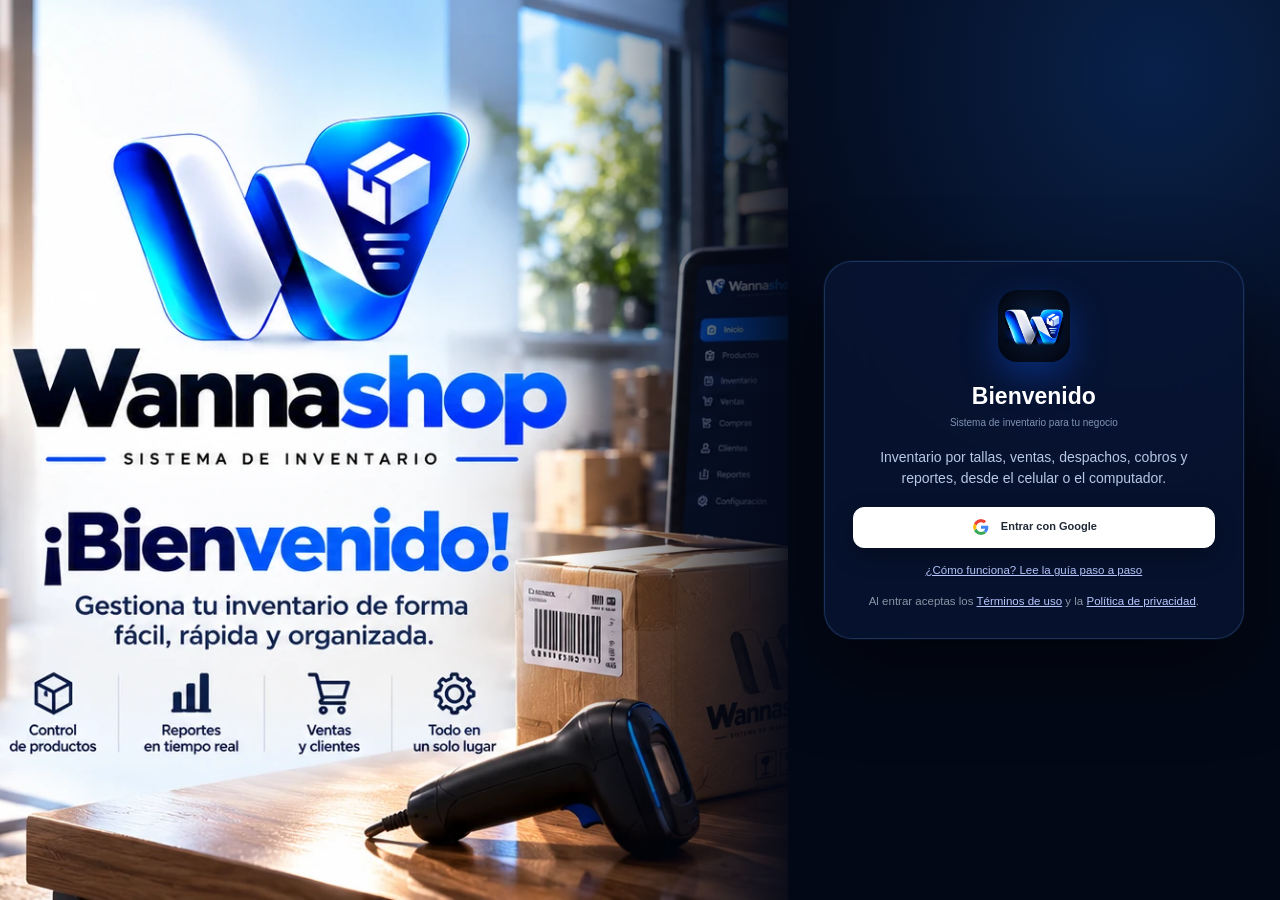
==== index.html @ f707c120 "Publicar WannaShop web 0.4.0" ====
<!doctype html>
<html lang="es">
<head>
  <meta charset="UTF-8">
  <meta name="viewport" content="width=device-width,initial-scale=1,viewport-fit=cover">
  <meta name="ws-build" content="0.4.0-muq7v17k">
  <meta name="theme-color" content="#030817">
  <meta http-equiv="Content-Security-Policy" content="default-src 'self'; script-src 'self' 'wasm-unsafe-eval' https://apis.google.com https://www.gstatic.com; style-src 'self' 'unsafe-inline'; img-src 'self' data: blob: https://*.googleusercontent.com; connect-src 'self' https://*.googleapis.com https://*.firebaseio.com wss://*.firebaseio.com https://*.firebaseapp.com https://api.openai.com https://api.anthropic.com; frame-src 'self' https://*.firebaseapp.com https://accounts.google.com https://apis.google.com; worker-src 'self'; object-src 'none'; base-uri 'none'">
  <link rel="manifest" href="manifest.webmanifest">
  <link rel="icon" href="assets/icon-192.png">
  <link rel="apple-touch-icon" href="assets/apple-touch-icon.png">
  <meta name="mobile-web-app-capable" content="yes">
  <meta name="apple-mobile-web-app-capable" content="yes">
  <meta name="apple-mobile-web-app-status-bar-style" content="black-translucent">
  <meta name="apple-mobile-web-app-title" content="WannaShop">
  <meta name="referrer" content="strict-origin-when-cross-origin">
  <meta name="description" content="WannaShop, sistema de inventario: gestiona tu inventario de forma fácil, rápida y organizada.">
  <meta property="og:title" content="WannaShop · Sistema de inventario">
  <meta property="og:description" content="Inventario por tallas, ventas, despachos, cobros y reportes, desde el celular o el computador.">
  <meta property="og:image" content="https://wanna033.github.io/wannashop/assets/og-banner.jpg">
  <meta property="og:url" content="https://wanna033.github.io/wannashop/">
  <meta property="og:type" content="website">
  <title>WannaShop · Inventario de bodega</title>
  <link rel="stylesheet" href="premium.css?v=0.4.0-muq7v17k">
  <link rel="stylesheet" href="web.css?v=0.4.0-muq7v17k">
  <link rel="stylesheet" href="mobile.css?v=0.4.0-muq7v17k">
  <link rel="stylesheet" href="brand.css?v=0.4.0-muq7v17k">
  <link rel="stylesheet" href="motion.css?v=0.4.0-muq7v17k">
</head>
<body>
  <div id="ambient" aria-hidden="true"><i></i><i></i><i></i></div>
  <div id="bootScreen" class="boot-screen" role="status" aria-live="polite">
    <div class="boot-card">
      <div class="boot-logo"><img src="assets/wannashop-logo.png" alt="WannaShop"></div>
      <div class="boot-wordmark">WannaShop</div>
      <div class="boot-subtitle">Inventario de bodega</div>
      <div class="boot-progress" aria-hidden="true"><span></span></div>
      <div class="boot-status">Preparando tu operación…</div>
    </div>
  </div>
  <section id="authRoot" class="auth-root" aria-live="polite"></section>

  <div id="shell" class="shell hidden">
    <aside class="sidebar">
      <div class="brand-block">
        <span class="brand-logo"><img src="assets/wannashop-logo.png" alt=""></span>
        <span><strong id="brandName">WannaShop</strong><small>Inventario de bodega</small></span>
        <span class="edition-pill">PRO</span>
      </div>

      <nav id="mainNav" aria-label="Navegación principal">
        <p class="nav-label">Inicio</p>
        <button data-view="dashboard"><span class="nav-icon">⌂</span><span>Centro de control</span></button>
        <button data-view="assistant"><span class="nav-icon spark">✦</span><span>Asistente</span><span class="nav-badge">IA</span></button>

        <p class="nav-label">Operación</p>
        <button data-view="inventory"><span class="nav-icon">▦</span><span>Inventario</span></button>
        <button data-view="sale"><span class="nav-icon">◇</span><span>Venta rápida</span></button>
        <button data-view="businesses"><span class="nav-icon">▤</span><span>Negocios asociados</span></button>

        <p class="nav-label">Finanzas</p>
        <button data-view="accounts"><span class="nav-icon">◎</span><span>Cobros y saldos</span><span class="nav-count hidden" id="debtCount"></span></button>
        <button data-view="cash"><span class="nav-icon">◫</span><span>Caja del día</span></button>
        <button data-view="invoices"><span class="nav-icon">▧</span><span>Facturas</span></button>
        <button data-view="consolidated"><span class="nav-icon">Σ</span><span>Consolidado</span></button>

        <div data-admin-block>
          <p class="nav-label">Administración privada</p>
          <button data-view="settings"><span class="nav-icon">⚙</span><span>Configuración</span></button>
          <button data-view="purchases"><span class="nav-icon">⇣</span><span>Compras</span></button>
          <button data-view="expenses"><span class="nav-icon">⇡</span><span>Gastos</span></button>
          <button data-view="suppliers"><span class="nav-icon">♧</span><span>Proveedores</span></button>
          <button data-view="customers"><span class="nav-icon">♙</span><span>Clientes</span></button>
          <button data-view="reports"><span class="nav-icon">↗</span><span>Rentabilidad</span></button>
          <button data-view="history"><span class="nav-icon">≡</span><span>Historial</span></button>
        </div>
      </nav>

      <div class="sidebar-foot">
        <button class="protection-card" data-action="openProtection">
          <span class="status-orb" id="protectionOrb"></span>
          <span><b id="protectionTitle">Protección activa</b><small id="protectionText">Copia local verificada</small></span>
          <span>›</span>
        </button>
        <button class="user-card" data-action="userMenu">
          <span class="user-avatar" id="userAvatar">W</span>
          <span><b id="userName">Usuario</b><small id="userRole">Operador</small></span>
          <span>•••</span>
        </button>
      </div>
    </aside>

    <main class="workspace">
      <header class="topbar">
        <div class="page-heading"><p id="pageEyebrow">WANNASHOP · OPERACIÓN</p><h1 id="pageTitle">Centro de control</h1></div>
        <div class="top-actions">
          <button class="command-button" data-action="openPalette" aria-label="Buscar y ejecutar acciones"><span>⌕</span><span>Buscar o ejecutar</span><kbd>Ctrl K</kbd></button>
          <span id="schedulePill" class="schedule-pill"></span>
          <button class="round-button" data-action="quickCreate" aria-label="Crear nuevo">＋</button>
        </div>
      </header>
      <div id="contextBar" class="context-bar hidden"></div>
      <section id="app" class="content" tabindex="-1"></section>
    </main>
  </div>

  <div id="modal" class="modal hidden" role="dialog" aria-modal="true" aria-labelledby="modalTitle"><div class="modal-panel"><button class="modal-close" data-action="closeModal" aria-label="Cerrar">×</button><div id="modalBody"></div></div></div>
  <aside id="drawer" class="drawer hidden" aria-label="Detalle"><button class="drawer-close" data-action="closeDrawer" aria-label="Cerrar">×</button><div id="drawerBody"></div></aside>
  <div id="palette" class="palette hidden" role="dialog" aria-modal="true" aria-label="Buscador"><div class="palette-box"><div class="palette-search"><span>⌕</span><input id="paletteInput" placeholder="Busca un producto, negocio, factura o acción…" autocomplete="off"><kbd>Esc</kbd></div><div id="paletteResults" class="palette-results"></div></div></div>
  <div id="toastStack" class="toast-stack" aria-live="polite"></div>

  <script src="rules.js?v=0.4.0-muq7v17k"></script>
  <script src="ui-core.js?v=0.4.0-muq7v17k"></script>
  <script src="ui-views.js?v=0.4.0-muq7v17k"></script>
  <script src="ui-actions.js?v=0.4.0-muq7v17k"></script>
  <script src="ui-assistant.js?v=0.4.0-muq7v17k"></script>
  <script src="ui-finance.js?v=0.4.0-muq7v17k"></script>
  <script src="ui-web.js?v=0.4.0-muq7v17k"></script>
  <script src="ui-mobile.js?v=0.4.0-muq7v17k"></script>
  <script src="ui-pro.js?v=0.4.0-muq7v17k"></script>
  <script src="ui-tour.js?v=0.4.0-muq7v17k"></script>
  <script src="ui-motion.js?v=0.4.0-muq7v17k"></script>
  <script type="module" src="js/api.js?v=0.4.0-muq7v17k"></script>
</body>
</html>
---- premium.css ----
:root{
  color-scheme:dark;--bg-0:#05070a;--bg-1:#0a0d12;--surface:rgba(18,23,31,.72);--surface-strong:rgba(25,31,41,.94);--surface-soft:rgba(255,255,255,.045);--line:rgba(255,255,255,.085);--line-strong:rgba(157,207,255,.24);
  --text:#f5f8fc;--text-2:#c2cad6;--muted:#7f8a99;--accent:#72b7ff;--accent-2:#9c8cff;--success:#48d6a0;--warning:#f0bd65;--danger:#ff737e;--info:#68c8e8;
  --shadow-1:0 12px 34px rgba(0,0,0,.24);--shadow-2:0 25px 80px rgba(0,0,0,.48);--radius-sm:10px;--radius:15px;--radius-lg:22px;--radius-xl:28px;--ease:cubic-bezier(.2,.8,.2,1);font-family:Inter,"Segoe UI Variable","Segoe UI",sans-serif
}
*{box-sizing:border-box}html,body{margin:0;width:100%;height:100%;overflow:hidden;background:var(--bg-0);color:var(--text)}body{font-size:14px;line-height:1.45}button,input,select,textarea{font:inherit}button{color:inherit}button:focus-visible,input:focus-visible,select:focus-visible,textarea:focus-visible,[tabindex]:focus-visible{outline:2px solid var(--accent);outline-offset:2px}.hidden{display:none!important}
#ambient{position:fixed;inset:0;overflow:hidden;pointer-events:none;background:radial-gradient(circle at 50% -30%,rgba(68,111,169,.14),transparent 55%),linear-gradient(150deg,#06080b,#0a0d12 55%,#06080b)}#ambient i{position:absolute;border-radius:999px;filter:blur(75px);opacity:.14;animation:drift 14s var(--ease) infinite alternate}#ambient i:nth-child(1){width:420px;height:420px;background:#2b7fff;top:-260px;right:6%}#ambient i:nth-child(2){width:320px;height:320px;background:#8e62ff;bottom:-240px;left:28%;animation-delay:-5s}#ambient i:nth-child(3){width:260px;height:260px;background:#3be4a5;top:30%;left:-210px;animation-delay:-9s}@keyframes drift{to{transform:translate3d(30px,18px,0) scale(1.08)}}
.shell{position:relative;z-index:1;display:grid;grid-template-columns:248px 1fr;width:100%;height:100%}.sidebar{min-height:0;padding:20px 14px 14px;border-right:1px solid var(--line);background:rgba(7,9,13,.82);backdrop-filter:blur(34px) saturate(140%);display:flex;flex-direction:column}.brand-block{height:58px;display:flex;align-items:center;gap:11px;padding:0 10px;margin-bottom:14px}.brand-logo{width:44px;height:44px;border-radius:50%;padding:2px;background:linear-gradient(145deg,rgba(114,183,255,.7),rgba(156,140,255,.28));box-shadow:0 8px 24px rgba(52,118,190,.2)}.brand-logo img{width:100%;height:100%;border-radius:50%;object-fit:cover}.brand-block>span:nth-child(2){min-width:0}.brand-block strong,.brand-block small{display:block}.brand-block strong{font-size:16px;white-space:nowrap;overflow:hidden;text-overflow:ellipsis;max-width:125px}.brand-block small{font-size:10px;text-transform:uppercase;letter-spacing:1.3px;color:var(--muted);margin-top:2px}.edition-pill{margin-left:auto;font-size:9px;font-weight:800;letter-spacing:1px;color:#b9ddff;border:1px solid rgba(114,183,255,.24);background:rgba(114,183,255,.1);padding:4px 6px;border-radius:6px}
#mainNav{overflow-y:auto;overflow-x:hidden;padding:0 4px 14px;scrollbar-width:thin;scrollbar-color:rgba(255,255,255,.13) transparent}.nav-label{font-size:9px;font-weight:750;color:#596373;letter-spacing:1.45px;text-transform:uppercase;margin:20px 10px 7px}#mainNav button{position:relative;width:100%;height:42px;border:0;border-radius:11px;background:transparent;color:#929caa;display:grid;grid-template-columns:30px minmax(0,1fr) auto;align-items:center;gap:3px;padding:0 10px;text-align:left;cursor:pointer;transition:.16s var(--ease)}#mainNav button:hover{background:rgba(255,255,255,.055);color:#dce4ef}#mainNav button.active{background:linear-gradient(100deg,rgba(114,183,255,.16),rgba(156,140,255,.075));color:#f7fbff;box-shadow:inset 0 0 0 1px rgba(126,190,255,.11)}#mainNav button.active:before{content:"";position:absolute;left:-4px;width:3px;height:20px;border-radius:0 4px 4px 0;background:var(--accent);box-shadow:0 0 15px rgba(114,183,255,.8)}.nav-icon{font-size:18px;color:#778393;text-align:center}.active .nav-icon{color:#a7d3ff}.nav-icon.spark{color:#d0bdff}.nav-badge,.nav-count{font-size:9px;font-weight:750;padding:3px 6px;border-radius:99px}.nav-badge{background:rgba(156,140,255,.15);color:#c8bcff}.nav-count{background:rgba(255,115,126,.16);color:#ff9da5}
.sidebar-foot{margin-top:auto;display:grid;gap:8px}.protection-card,.user-card{width:100%;border:1px solid var(--line);background:rgba(255,255,255,.035);border-radius:13px;display:grid;grid-template-columns:31px 1fr auto;align-items:center;gap:9px;text-align:left;padding:9px;cursor:pointer;transition:.18s var(--ease)}.protection-card:hover,.user-card:hover{background:rgba(255,255,255,.065);border-color:var(--line-strong)}.protection-card b,.protection-card small,.user-card b,.user-card small{display:block}.protection-card b,.user-card b{font-size:11px}.protection-card small,.user-card small{font-size:9px;color:var(--muted);margin-top:2px}.status-orb{width:9px;height:9px;border-radius:50%;background:var(--success);box-shadow:0 0 0 5px rgba(72,214,160,.09),0 0 15px rgba(72,214,160,.38);margin:auto}.status-orb.warn{background:var(--warning);box-shadow:0 0 0 5px rgba(240,189,101,.09)}.user-avatar{width:31px;height:31px;border-radius:10px;display:grid;place-items:center;background:linear-gradient(145deg,#173859,#302c52);font-size:11px;font-weight:800;color:#d9ecff}
.workspace{min-width:0;overflow:auto;padding:0 32px 40px;scrollbar-width:thin;scrollbar-color:rgba(255,255,255,.13) transparent}.topbar{height:92px;position:sticky;top:0;z-index:15;display:flex;justify-content:space-between;align-items:center;background:linear-gradient(to bottom,rgba(7,9,13,.96) 62%,rgba(7,9,13,0));backdrop-filter:blur(12px)}.page-heading p{margin:0 0 3px;font-size:9px;color:#647083;font-weight:750;letter-spacing:1.5px}.page-heading h1{font-size:24px;letter-spacing:-.55px;margin:0;font-weight:690}.top-actions{display:flex;align-items:center;gap:10px}.command-button,.round-button,.schedule-pill{height:40px;border:1px solid var(--line);background:rgba(255,255,255,.045);border-radius:11px}.command-button{display:flex;align-items:center;gap:9px;color:#8792a1;padding:0 10px;min-width:210px;cursor:pointer}.command-button:hover{border-color:var(--line-strong);color:#dce5ef;background:rgba(255,255,255,.065)}kbd{font-family:inherit;font-size:9px;color:#697687;border:1px solid rgba(255,255,255,.1);background:rgba(0,0,0,.18);padding:3px 6px;border-radius:5px;margin-left:auto}.schedule-pill{display:flex;align-items:center;gap:7px;padding:0 12px;font-size:11px;color:var(--text-2)}.schedule-pill:before{content:"";width:7px;height:7px;border-radius:50%;background:var(--success);box-shadow:0 0 10px rgba(72,214,160,.7)}.schedule-pill.closed:before{background:var(--danger);box-shadow:0 0 10px rgba(255,115,126,.55)}.round-button{width:40px;padding:0;font-size:20px;color:#e6f2ff;cursor:pointer;background:linear-gradient(145deg,rgba(114,183,255,.23),rgba(156,140,255,.13));border-color:rgba(114,183,255,.2)}.context-bar{position:sticky;top:80px;z-index:14;padding:9px 13px;border:1px solid rgba(240,189,101,.18);background:rgba(68,49,19,.72);backdrop-filter:blur(18px);color:#f3d08f;border-radius:11px;margin-bottom:15px;font-size:11px}.content{max-width:1540px;margin:0 auto;animation:viewIn .25s var(--ease)}@keyframes viewIn{from{opacity:0;transform:translateY(7px)}to{opacity:1;transform:none}}
.hero{position:relative;overflow:hidden;border:1px solid rgba(125,180,235,.13);background:linear-gradient(115deg,rgba(24,38,57,.82),rgba(20,22,32,.7) 50%,rgba(34,27,50,.68));border-radius:var(--radius-xl);padding:26px 28px;margin-bottom:18px;box-shadow:var(--shadow-1)}.hero:after{content:"";position:absolute;width:270px;height:270px;right:-95px;top:-120px;border-radius:50%;background:radial-gradient(circle,rgba(114,183,255,.18),transparent 70%)}.hero-grid{display:grid;grid-template-columns:1fr auto;gap:25px;align-items:center}.hero h2{font-size:27px;line-height:1.15;letter-spacing:-.7px;margin:5px 0 9px;max-width:680px}.hero p{color:var(--text-2);margin:0;max-width:680px}.eyebrow{font-size:9px;letter-spacing:1.5px;text-transform:uppercase;font-weight:800;color:#92caff}.hero-actions,.toolbar,.actions{display:flex;align-items:center;gap:9px;flex-wrap:wrap}.hero-actions{margin-top:19px}.hero-logo{width:105px;height:105px;border-radius:50%;object-fit:cover;box-shadow:0 20px 55px rgba(0,0,0,.4),0 0 0 7px rgba(255,255,255,.035)}
.metric-grid{display:grid;grid-template-columns:repeat(5,minmax(125px,1fr));gap:12px;margin-bottom:18px}.metric-card,.glass-card,.panel{border:1px solid var(--line);background:var(--surface);backdrop-filter:blur(22px) saturate(130%);box-shadow:var(--shadow-1)}.metric-card{min-height:112px;border-radius:var(--radius);padding:16px;position:relative;overflow:hidden;transition:.18s var(--ease)}.metric-card:hover{transform:translateY(-2px);border-color:var(--line-strong)}.metric-card:after{content:"";position:absolute;width:70px;height:70px;right:-38px;top:-38px;border-radius:50%;background:var(--metric-color,var(--accent));opacity:.1}.metric-card small{color:var(--muted);font-size:10px;display:block}.metric-card strong{display:block;font-size:22px;letter-spacing:-.45px;margin:10px 0 2px}.metric-card span{font-size:9px;color:var(--text-2)}.metric-card.good{--metric-color:var(--success)}.metric-card.warn{--metric-color:var(--warning)}.metric-card.bad{--metric-color:var(--danger)}
.dashboard-grid{display:grid;grid-template-columns:minmax(0,1.35fr) minmax(300px,.65fr);gap:15px}.panel,.glass-card{border-radius:var(--radius-lg);overflow:hidden;margin-bottom:15px}.panel-head{min-height:59px;padding:14px 18px;border-bottom:1px solid var(--line);display:flex;align-items:center;justify-content:space-between;gap:12px}.panel-head h2{font-size:14px;margin:0}.panel-head p{font-size:10px;color:var(--muted);margin:3px 0 0}.panel-body{padding:18px}.link-button{border:0;background:none;color:#9acfff;font-size:10px;font-weight:700;cursor:pointer}.link-button:hover{text-decoration:underline}.toolbar{margin-bottom:14px}.toolbar .search-field{flex:1;min-width:230px;max-width:460px}.toolbar-spacer{flex:1}
.button,.primary,.secondary,.ghost,.danger{min-height:41px;padding:0 14px;border-radius:11px;border:1px solid transparent;font-weight:650;font-size:11px;display:inline-flex;align-items:center;justify-content:center;gap:7px;cursor:pointer;transition:.15s var(--ease)}.primary{background:linear-gradient(135deg,#377fc7,#6577dd);border-color:rgba(152,202,255,.2);color:#fff;box-shadow:0 7px 20px rgba(49,107,184,.23)}.primary:hover{filter:brightness(1.12);transform:translateY(-1px)}.secondary{background:rgba(255,255,255,.065);border-color:var(--line);color:#dce5ef}.secondary:hover,.ghost:hover{background:rgba(255,255,255,.1);border-color:var(--line-strong)}.ghost{background:transparent;border-color:transparent;color:#aeb8c5}.danger{background:rgba(255,115,126,.1);border-color:rgba(255,115,126,.18);color:#ff9da5}.danger:hover{background:rgba(255,115,126,.16)}button:active{transform:scale(.97)!important}button:disabled{opacity:.38;cursor:not-allowed;transform:none!important;filter:none!important}.icon-button{width:34px;height:34px;border:1px solid var(--line);border-radius:9px;background:rgba(255,255,255,.04);display:grid;place-items:center;cursor:pointer}.icon-button:hover{background:rgba(255,255,255,.09);border-color:var(--line-strong)}.button.loading{color:transparent!important;pointer-events:none;position:relative}.button.loading:after,.primary.loading:after,.secondary.loading:after{content:"";position:absolute;width:15px;height:15px;border:2px solid rgba(255,255,255,.3);border-top-color:#fff;border-radius:50%;animation:spin .7s linear infinite}@keyframes spin{to{transform:rotate(360deg)}}
.field,label.field{display:grid;gap:7px;color:#aab4c1;font-size:10px;font-weight:650}.field small{font-size:9px;color:var(--muted);font-weight:400}.input,input,select,textarea{width:100%;min-height:42px;border:1px solid var(--line);border-radius:11px;background:rgba(4,7,11,.56);color:var(--text);padding:9px 11px;transition:.15s var(--ease)}textarea{min-height:82px;resize:vertical}input::placeholder,textarea::placeholder{color:#566170}input:hover,select:hover,textarea:hover{border-color:rgba(255,255,255,.15)}input:focus,select:focus,textarea:focus{border-color:rgba(114,183,255,.55);box-shadow:0 0 0 3px rgba(114,183,255,.08);outline:0}input[type=file]{padding:8px}input[type=checkbox]{width:16px;min-height:16px;accent-color:#559de4}.form-grid{display:grid;grid-template-columns:repeat(2,minmax(0,1fr));gap:14px}.form-grid.three{grid-template-columns:repeat(3,minmax(0,1fr))}.span-2{grid-column:1/-1}.form-actions{display:flex;justify-content:flex-end;align-items:center;gap:9px;margin-top:22px;padding-top:16px;border-top:1px solid var(--line)}.form-section{padding:18px 0;border-top:1px solid var(--line)}.form-section:first-child{padding-top:0;border-top:0}.form-section h3{font-size:13px;margin:0 0 4px}.form-section>p{font-size:10px;color:var(--muted);margin:0 0 14px}.check-row{display:flex;align-items:center;gap:8px;color:var(--text-2);font-size:11px}
.table-wrap{overflow:auto}.data-table{width:100%;border-collapse:collapse}.data-table th,.data-table td{text-align:left;padding:12px 15px;border-bottom:1px solid rgba(255,255,255,.055);white-space:nowrap}.data-table th{position:sticky;top:0;background:rgba(13,17,23,.95);color:#6f7a89;font-size:9px;text-transform:uppercase;letter-spacing:.7px;z-index:1}.data-table td{font-size:11px;color:#c8d0db}.data-table tbody tr{transition:.12s}.data-table tbody tr:hover{background:rgba(255,255,255,.035)}.data-table td.wrap{white-space:normal}.data-table b{color:#f1f5fa}.row-actions{display:flex;justify-content:flex-end;gap:5px}.table-empty,.empty-state{text-align:center;color:var(--muted);padding:42px 20px}.empty-state .empty-icon{width:52px;height:52px;border-radius:17px;background:rgba(255,255,255,.045);display:grid;place-items:center;margin:0 auto 12px;color:#8fa4bb;font-size:22px}.empty-state b{display:block;color:#cad2dc;margin-bottom:5px}.empty-state p{font-size:11px;margin:0 auto 16px;max-width:420px}
.badge{display:inline-flex;align-items:center;gap:5px;min-height:23px;padding:0 8px;border-radius:99px;background:rgba(114,183,255,.1);color:#9dcfff;font-size:9px;font-weight:700;border:1px solid rgba(114,183,255,.11)}.badge.success{color:#75e2b5;background:rgba(72,214,160,.09);border-color:rgba(72,214,160,.13)}.badge.warning{color:#f0c77d;background:rgba(240,189,101,.09);border-color:rgba(240,189,101,.13)}.badge.danger{color:#ff9da5;background:rgba(255,115,126,.09);border-color:rgba(255,115,126,.13)}.badge.neutral{color:#aab4c1;background:rgba(255,255,255,.045);border-color:var(--line)}.badge:before{content:"";width:5px;height:5px;border-radius:50%;background:currentColor}.chip-row{display:flex;flex-wrap:wrap;gap:5px}.size-chip{min-width:40px;height:34px;border:1px solid var(--line);border-radius:9px;background:rgba(255,255,255,.04);font-size:10px;color:#d4dce6;cursor:pointer}.size-chip small{display:block;font-size:8px;color:#718093}.size-chip:hover{border-color:rgba(114,183,255,.4);background:rgba(114,183,255,.08)}.size-chip.off{opacity:.35;cursor:not-allowed}
.product-grid,.business-grid{display:grid;grid-template-columns:repeat(auto-fill,minmax(230px,1fr));gap:13px}.product-card,.business-card{border:1px solid var(--line);border-radius:18px;background:var(--surface);overflow:hidden;cursor:pointer;transition:.2s var(--ease);box-shadow:var(--shadow-1)}.product-card:hover,.business-card:hover{transform:translateY(-3px);border-color:var(--line-strong);box-shadow:0 18px 42px rgba(0,0,0,.35)}.media-frame{position:relative;width:100%;height:150px;overflow:hidden;background:linear-gradient(145deg,#151b24,#0d1117)}.media-frame img{width:100%;height:100%;object-fit:cover;transition:transform .35s var(--ease)}.product-card:hover .media-frame img,.business-card:hover .media-frame img{transform:scale(1.035)}.media-fallback{width:100%;height:100%;display:grid;place-items:center;font-size:38px;font-weight:750;color:#66809d;background:radial-gradient(circle at 60% 20%,rgba(114,183,255,.13),transparent 55%)}.media-overlay{position:absolute;inset:auto 0 0;padding:28px 12px 10px;background:linear-gradient(transparent,rgba(3,5,8,.88));display:flex;justify-content:space-between;align-items:end}.card-content{padding:14px}.card-content h3{font-size:13px;margin:0 0 3px}.card-content>p{font-size:10px;color:var(--muted);margin:0 0 11px}.card-meta{display:flex;justify-content:space-between;align-items:center;border-top:1px solid var(--line);padding-top:11px;margin-top:11px}.card-meta small{font-size:9px;color:var(--muted)}.card-meta b{font-size:11px}.privacy-value{display:inline-flex;align-items:center;gap:5px;color:#d4c7ff;font-size:9px}.privacy-value:before{content:"◆";font-size:7px}
.business-card.selected{border-color:rgba(114,183,255,.48);box-shadow:0 0 0 2px rgba(114,183,255,.1),var(--shadow-1)}.business-detail{display:grid;grid-template-columns:270px minmax(0,1fr);gap:15px}.business-profile{padding:16px}.business-profile .media-frame{height:190px;border-radius:14px}.business-profile h2{margin:14px 0 3px;font-size:18px}.business-profile p{margin:0;color:var(--muted);font-size:10px}.business-contact{margin-top:15px;display:grid;gap:8px}.business-contact div{padding:9px 10px;border-radius:9px;background:rgba(255,255,255,.035);font-size:10px;color:var(--text-2)}
.sale-layout{display:grid;grid-template-columns:minmax(0,1.4fr) minmax(340px,.6fr);gap:15px;align-items:start}.catalog-grid{display:grid;grid-template-columns:repeat(auto-fill,minmax(175px,1fr));gap:10px;padding:14px;max-height:calc(100vh - 235px);overflow:auto}.catalog-card{border:1px solid var(--line);border-radius:14px;background:rgba(255,255,255,.028);overflow:hidden}.catalog-card .media-frame{height:105px}.catalog-card-body{padding:11px}.catalog-card h3{font-size:11px;margin:0 0 3px}.catalog-card p{font-size:9px;color:var(--muted);margin:0 0 9px}.cart-panel{position:sticky;top:100px}.cart-list{max-height:340px;overflow:auto;padding:0 15px}.cart-line{display:grid;grid-template-columns:minmax(0,1fr) 58px 75px 31px;gap:8px;align-items:center;padding:12px 0;border-bottom:1px solid var(--line)}.cart-line b,.cart-line small{display:block}.cart-line b{font-size:10px}.cart-line small{font-size:8px;color:var(--muted)}.cart-line input{min-height:32px;padding:5px;text-align:center}.cart-line>span:nth-child(3){font-size:9px;text-align:right}.cart-summary{padding:14px 17px}.summary-line{display:flex;justify-content:space-between;align-items:center;padding:6px 0;color:var(--text-2);font-size:10px}.summary-line.total{font-size:17px;color:var(--text);font-weight:750;margin-top:7px;padding-top:13px;border-top:1px solid rgba(114,183,255,.24)}
.alert-list,.activity-list{display:grid}.alert-row,.activity-row{display:grid;grid-template-columns:34px 1fr auto;gap:10px;align-items:center;padding:12px 17px;border-bottom:1px solid rgba(255,255,255,.05)}.alert-row:last-child,.activity-row:last-child{border-bottom:0}.alert-icon,.activity-icon{width:32px;height:32px;border-radius:10px;background:rgba(114,183,255,.08);color:#a2d1ff;display:grid;place-items:center}.alert-icon.warn{background:rgba(240,189,101,.08);color:#efc476}.alert-icon.bad{background:rgba(255,115,126,.08);color:#ff959e}.alert-row b,.alert-row small,.activity-row b,.activity-row small{display:block}.alert-row b,.activity-row b{font-size:10px}.alert-row small,.activity-row small{font-size:9px;color:var(--muted);margin-top:2px}.activity-row>time{font-size:8px;color:#647080}
.chart{height:180px;display:flex;align-items:end;gap:10px;padding:20px 18px 13px}.bar-col{flex:1;height:100%;display:flex;flex-direction:column;justify-content:end;align-items:center;gap:6px}.bar-track{height:130px;width:min(25px,60%);display:flex;align-items:end;border-radius:8px;background:rgba(255,255,255,.025);overflow:hidden}.bar{width:100%;min-height:2px;border-radius:8px;background:linear-gradient(to top,#347ec9,#7bc1ff);transform-origin:bottom;animation:barGrow .65s var(--ease) both}.bar.today{background:linear-gradient(to top,#665bd4,#b4a8ff)}@keyframes barGrow{from{transform:scaleY(0)}}.bar-col span{font-size:8px;color:var(--muted)}
.modal{position:fixed;z-index:80;inset:0;background:rgba(0,0,0,.62);backdrop-filter:blur(13px);display:grid;place-items:center;padding:28px;animation:fade .16s}.modal-panel{position:relative;width:min(800px,96vw);max-height:90vh;overflow:auto;border:1px solid rgba(255,255,255,.13);border-radius:24px;background:rgba(17,21,29,.97);box-shadow:var(--shadow-2);padding:24px;animation:modalIn .22s var(--ease)}.modal-panel.wide{width:min(1060px,96vw)}.modal-close,.drawer-close{position:absolute;right:15px;top:15px;width:33px;height:33px;border:1px solid var(--line);background:rgba(255,255,255,.04);border-radius:10px;color:#9ba6b5;font-size:18px;cursor:pointer;z-index:2}.modal h2,.drawer h2{font-size:18px;letter-spacing:-.3px;margin:0 42px 5px 0}.modal-subtitle{font-size:10px;color:var(--muted);margin:0 0 20px}@keyframes modalIn{from{opacity:0;transform:translateY(12px) scale(.985)}}@keyframes fade{from{opacity:0}}
.drawer{position:fixed;z-index:70;right:0;top:0;bottom:0;width:min(520px,94vw);padding:24px;overflow:auto;border-left:1px solid rgba(255,255,255,.12);background:rgba(13,17,23,.97);backdrop-filter:blur(30px);box-shadow:-25px 0 70px rgba(0,0,0,.45);animation:drawerIn .25s var(--ease)}@keyframes drawerIn{from{transform:translateX(30px);opacity:0}}.detail-block{padding:15px 0;border-bottom:1px solid var(--line)}.detail-block h3{font-size:10px;text-transform:uppercase;letter-spacing:1px;color:#717e8e;margin:0 0 10px}.detail-grid{display:grid;grid-template-columns:1fr 1fr;gap:8px}.detail-item{padding:10px;background:rgba(255,255,255,.035);border-radius:10px}.detail-item small,.detail-item b{display:block}.detail-item small{font-size:8px;color:var(--muted)}.detail-item b{font-size:11px;margin-top:3px}.timeline{position:relative;padding-left:17px}.timeline:before{content:"";position:absolute;left:4px;top:5px;bottom:5px;width:1px;background:var(--line)}.timeline-item{position:relative;padding:0 0 14px 10px}.timeline-item:before{content:"";position:absolute;left:-16px;top:4px;width:7px;height:7px;border-radius:50%;background:#75baff;box-shadow:0 0 0 4px rgba(114,183,255,.08)}.timeline-item b,.timeline-item small{display:block;font-size:9px}.timeline-item small{color:var(--muted);margin-top:2px}
.palette{position:fixed;z-index:100;inset:0;background:rgba(0,0,0,.54);backdrop-filter:blur(12px);display:grid;align-items:start;justify-items:center;padding-top:11vh}.palette-box{width:min(660px,92vw);border:1px solid rgba(255,255,255,.13);border-radius:20px;background:rgba(15,19,26,.98);box-shadow:var(--shadow-2);overflow:hidden;animation:modalIn .2s var(--ease)}.palette-search{height:60px;display:grid;grid-template-columns:25px 1fr auto;align-items:center;padding:0 16px;border-bottom:1px solid var(--line)}.palette-search input{border:0;background:transparent;box-shadow:none;min-height:50px;font-size:13px}.palette-results{max-height:430px;overflow:auto;padding:7px}.palette-item{width:100%;border:0;background:transparent;border-radius:11px;padding:10px;display:grid;grid-template-columns:35px 1fr auto;align-items:center;gap:8px;text-align:left;color:var(--text-2);cursor:pointer}.palette-item:hover,.palette-item.selected{background:rgba(114,183,255,.09);color:#fff}.palette-item-icon{width:31px;height:31px;border-radius:9px;background:rgba(255,255,255,.045);display:grid;place-items:center}.palette-item b,.palette-item small{display:block}.palette-item b{font-size:10px}.palette-item small{font-size:8px;color:var(--muted)}
.toast-stack{position:fixed;z-index:120;right:18px;bottom:18px;width:min(355px,calc(100vw - 36px));display:grid;gap:8px}.toast{border:1px solid var(--line);border-radius:13px;background:rgba(20,25,33,.96);box-shadow:var(--shadow-2);padding:11px 13px;display:grid;grid-template-columns:24px 1fr;gap:9px;align-items:start;animation:toastIn .22s var(--ease)}.toast:before{content:"✓";width:22px;height:22px;border-radius:7px;background:rgba(72,214,160,.1);color:var(--success);display:grid;place-items:center;font-size:10px}.toast.error:before{content:"!";background:rgba(255,115,126,.1);color:var(--danger)}.toast.warning:before{content:"!";background:rgba(240,189,101,.1);color:var(--warning)}.toast b,.toast span{display:block}.toast b{font-size:10px}.toast span{font-size:9px;color:var(--muted);margin-top:2px}@keyframes toastIn{from{opacity:0;transform:translateX(15px)}}
.auth-root{position:relative;z-index:5;width:100%;height:100%;display:grid;place-items:center;padding:30px}.auth-card{width:min(430px,94vw);border:1px solid rgba(255,255,255,.12);border-radius:28px;background:rgba(15,19,26,.84);backdrop-filter:blur(35px) saturate(135%);box-shadow:var(--shadow-2);padding:28px}.auth-brand{text-align:center;margin-bottom:24px}.auth-brand img{width:84px;height:84px;border-radius:50%;object-fit:cover;box-shadow:0 18px 45px rgba(0,0,0,.4),0 0 0 6px rgba(255,255,255,.035)}.auth-brand h1{font-size:23px;margin:13px 0 3px}.auth-brand p{font-size:10px;color:var(--muted);margin:0}.auth-card form{display:grid;gap:13px}.auth-foot{text-align:center;color:#5e6978;font-size:9px;margin:17px 0 0}.error-box{border:1px solid rgba(255,115,126,.16);background:rgba(255,115,126,.07);color:#ffabb1;border-radius:10px;padding:10px;font-size:10px}
.segmented{display:flex;padding:3px;border:1px solid var(--line);border-radius:11px;background:rgba(0,0,0,.18)}.segmented button{flex:1;height:32px;border:0;border-radius:8px;background:transparent;color:var(--muted);font-size:9px;cursor:pointer}.segmented button.active{background:rgba(255,255,255,.075);color:#fff}.photo-picker{display:grid;grid-template-columns:110px 1fr;gap:14px;align-items:center}.photo-preview{width:110px;height:90px;border-radius:13px;object-fit:cover;background:#0c1118;border:1px solid var(--line)}.privacy-banner{border:1px solid rgba(156,140,255,.14);background:rgba(156,140,255,.065);border-radius:12px;padding:11px 13px;display:flex;gap:9px;color:#c6bcf2;font-size:10px}.section-title{display:flex;justify-content:space-between;align-items:end;margin:22px 0 12px}.section-title h2{font-size:15px;margin:0}.section-title p{font-size:9px;color:var(--muted);margin:3px 0 0}.quick-grid{display:grid;grid-template-columns:repeat(4,1fr);gap:10px}.quick-card{min-height:95px;border:1px solid var(--line);border-radius:15px;background:rgba(255,255,255,.03);padding:13px;text-align:left;cursor:pointer;transition:.17s var(--ease)}.quick-card:hover{background:rgba(114,183,255,.07);border-color:var(--line-strong);transform:translateY(-2px)}.quick-card i{font-style:normal;font-size:19px;color:#9acfff}.quick-card b,.quick-card small{display:block}.quick-card b{font-size:10px;margin:8px 0 2px}.quick-card small{font-size:8px;color:var(--muted)}
@media(max-width:1220px){.metric-grid{grid-template-columns:repeat(3,1fr)}.dashboard-grid{grid-template-columns:1fr}.product-grid,.business-grid{grid-template-columns:repeat(auto-fill,minmax(205px,1fr))}.sale-layout{grid-template-columns:1fr 340px}.command-button{min-width:48px;width:48px}.command-button span:nth-child(2),.command-button kbd{display:none}}
@media(max-width:900px){.shell{grid-template-columns:78px 1fr}.sidebar{padding-inline:9px}.brand-block{justify-content:center;padding:0}.brand-block>span:not(.brand-logo),.brand-block .edition-pill,.nav-label,#mainNav button span:not(.nav-icon),.sidebar-foot button span:not(.status-orb):not(.user-avatar){display:none}#mainNav button{display:grid;grid-template-columns:1fr;justify-items:center}.sidebar-foot button{display:grid;grid-template-columns:1fr;justify-items:center}.workspace{padding-inline:20px}.metric-grid{grid-template-columns:repeat(2,1fr)}.business-detail{grid-template-columns:1fr}.sale-layout{grid-template-columns:1fr}.cart-panel{position:relative;top:auto}.form-grid.three{grid-template-columns:1fr 1fr}}
@media(prefers-reduced-motion:reduce){*,*:before,*:after{animation-duration:.01ms!important;animation-iteration-count:1!important;transition-duration:.01ms!important;scroll-behavior:auto!important}}

/* WannaShop surface: monochrome, calm and tactile like a native desktop app. */
:root{--accent:#dce2e9;--accent-2:#8c96a3;--line:rgba(255,255,255,.10);--line-strong:rgba(255,255,255,.25);--surface:rgba(21,24,29,.78);--surface-strong:rgba(28,32,38,.96)}
#ambient{background:radial-gradient(circle at 78% -20%,rgba(255,255,255,.08),transparent 38%),radial-gradient(circle at 12% 100%,rgba(129,141,158,.08),transparent 36%),linear-gradient(150deg,#050608,#0b0d10 55%,#050608)}
#ambient i{background:#c8d0db!important;opacity:.08}
.brand-logo{background:linear-gradient(145deg,#f2f4f7,#6f7884);box-shadow:0 8px 24px rgba(0,0,0,.4)}
#mainNav button.active{background:linear-gradient(100deg,rgba(255,255,255,.13),rgba(255,255,255,.045));box-shadow:inset 0 0 0 1px rgba(255,255,255,.12)}
#mainNav button.active:before{background:#f2f5f8;box-shadow:0 0 15px rgba(255,255,255,.5)}
.active .nav-icon,.nav-icon.spark{color:#e9edf2}
.primary{background:linear-gradient(145deg,#f5f7fa,#b6bec8);border-color:rgba(255,255,255,.65);color:#0c0f13;box-shadow:0 8px 22px rgba(0,0,0,.28)}
.primary:hover{filter:brightness(1.06)}
.round-button{background:linear-gradient(145deg,rgba(255,255,255,.24),rgba(255,255,255,.08));border-color:rgba(255,255,255,.28);color:#fff}
.hero{border-color:rgba(255,255,255,.14);background:linear-gradient(120deg,rgba(44,48,56,.95),rgba(18,20,24,.78) 56%,rgba(34,37,43,.8));box-shadow:0 24px 60px rgba(0,0,0,.28)}
.hero:after{background:radial-gradient(circle,rgba(255,255,255,.13),transparent 70%)}
.eyebrow,.link-button{color:#d1d8e0}
.bar{background:linear-gradient(to top,#737d8a,#e0e5eb)}.bar.today{background:linear-gradient(to top,#8b95a1,#fff)}
.badge{background:rgba(255,255,255,.07);color:#d7dee6;border-color:rgba(255,255,255,.13)}.badge.success{color:#8ce0ba;background:rgba(72,214,160,.08)}.badge.warning{color:#edca8a}.badge.danger{color:#ff9da5}
.product-card,.business-card,.catalog-card,.metric-card,.panel,.glass-card{box-shadow:0 14px 38px rgba(0,0,0,.22)}
.product-card:hover,.business-card:hover{box-shadow:0 22px 50px rgba(0,0,0,.38)}
.table-person{display:flex!important;align-items:center;gap:9px}.table-avatar{width:28px;height:28px;border-radius:9px;object-fit:cover;display:inline-grid;flex:none}.media-fallback.table-avatar{font-size:10px}
.settings-layout{display:grid;grid-template-columns:minmax(0,1.35fr) minmax(290px,.65fr);gap:15px;align-items:start}.settings-layout>.panel{margin-bottom:15px}.settings-layout aside{min-width:0}.settings-layout .panel-body{padding:18px}.day-picker{display:flex;flex-wrap:wrap;gap:7px;margin:15px 0}.day-picker label{display:flex;align-items:center;gap:6px;min-width:54px;justify-content:center;padding:8px 10px;border:1px solid var(--line);border-radius:10px;background:rgba(255,255,255,.035);font-size:10px;color:var(--text-2)}.day-picker input{width:14px;min-height:14px}.protection-summary{display:grid;gap:12px}.protection-row{display:grid;grid-template-columns:17px 1fr;gap:9px;align-items:center;padding:11px;border:1px solid var(--line);border-radius:12px;background:rgba(255,255,255,.025)}.protection-row b,.protection-row small{display:block}.protection-row b{font-size:11px}.protection-row small{font-size:9px;color:var(--muted);margin-top:2px}.settings-actions{display:flex;gap:8px;flex-wrap:wrap;margin-top:14px}.settings-actions.vertical{display:grid;margin-top:0}.purchase-lines{display:grid;gap:8px}.purchase-line{display:grid;grid-template-columns:minmax(0,1fr) 120px 145px;gap:8px}.purchase-line select,.purchase-line input{min-width:0}
.assistant-layout{display:grid;grid-template-columns:minmax(0,1.35fr) minmax(290px,.65fr);gap:15px;align-items:start}.assistant-panel{min-height:620px;display:flex;flex-direction:column}.assistant-header{display:flex;align-items:center;gap:13px;padding:20px;border-bottom:1px solid var(--line)}.assistant-header h2{margin:4px 0 3px;font-size:20px}.assistant-header p{margin:0;color:var(--muted);font-size:10px}.assistant-header>.badge{margin-left:auto}.assistant-orb{width:42px;height:42px;border-radius:14px;display:grid;place-items:center;background:linear-gradient(145deg,#f0f3f6,#5e6875);color:#0b0e12;font-size:21px;box-shadow:0 8px 22px rgba(0,0,0,.3)}.assistant-chat{flex:1;min-height:310px;max-height:520px;overflow:auto;padding:20px}.ai-message{display:grid;grid-template-columns:34px minmax(0,1fr);gap:10px;align-items:start;margin-bottom:17px;font-size:12px;color:var(--text-2)}.ai-message.user{grid-template-columns:minmax(0,1fr) 34px}.ai-message.user>div{grid-column:1;grid-row:1;background:rgba(255,255,255,.08);border:1px solid var(--line);border-radius:15px 4px 15px 15px;padding:11px 13px;color:var(--text)}.ai-message.user .ai-message-mark{grid-column:2;grid-row:1}.ai-message:not(.user)>div{background:rgba(255,255,255,.035);border:1px solid var(--line);border-radius:4px 15px 15px 15px;padding:11px 13px}.ai-message-mark{width:30px;height:30px;border-radius:10px;display:grid;place-items:center;background:rgba(255,255,255,.07);color:#e6ebf0;font-size:10px}.assistant-composer{display:grid;grid-template-columns:1fr auto;gap:9px;padding:14px;border-top:1px solid var(--line)}.assistant-composer textarea{min-height:54px;max-height:120px;resize:vertical}.assistant-composer .button{align-self:stretch}.assistant-prompts{display:grid;gap:7px;padding:14px}.assistant-prompts button{min-height:40px;padding:0 11px;text-align:left;border:1px solid var(--line);border-radius:10px;background:rgba(255,255,255,.035);color:var(--text-2);font-size:10px;cursor:pointer}.assistant-prompts button:hover{background:rgba(255,255,255,.08);border-color:var(--line-strong);color:#fff}.assistant-note p{font-size:10px;color:var(--text-2);line-height:1.6;margin:0 0 14px}.compact-field{display:flex!important;align-items:center;gap:8px;white-space:nowrap}.compact-field input{width:160px}
.boot-screen{position:fixed;inset:0;z-index:500;display:grid;place-items:center;background:#07090c;transition:opacity .45s var(--ease),visibility .45s}.boot-screen.is-hidden{opacity:0;visibility:hidden;pointer-events:none}.boot-card{text-align:center;min-width:260px}.boot-logo{width:76px;height:76px;margin:0 auto 17px;padding:3px;border-radius:25px;background:linear-gradient(145deg,#fff,#747e8b);box-shadow:0 20px 55px rgba(0,0,0,.48),0 0 0 7px rgba(255,255,255,.035)}.boot-logo img{width:100%;height:100%;border-radius:22px;object-fit:cover}.boot-wordmark{font-size:24px;font-weight:760;letter-spacing:-.8px;color:#f5f7fa}.boot-subtitle{font-size:10px;letter-spacing:1.4px;text-transform:uppercase;color:#818b99;margin-top:5px}.boot-progress{height:3px;width:180px;overflow:hidden;border-radius:10px;background:rgba(255,255,255,.08);margin:24px auto 10px}.boot-progress span{display:block;width:45%;height:100%;border-radius:10px;background:linear-gradient(90deg,#89939f,#fff);animation:bootProgress 1.15s var(--ease) infinite}@keyframes bootProgress{0%{transform:translateX(-110%)}100%{transform:translateX(340%)}}.boot-status{font-size:9px;color:#697483}
@media(max-width:980px){.settings-layout,.assistant-layout{grid-template-columns:1fr}.assistant-panel{min-height:540px}.purchase-line{grid-template-columns:1fr 100px 120px}}
@media(max-width:650px){.assistant-composer{grid-template-columns:1fr}.purchase-line{grid-template-columns:1fr 1fr}.settings-layout .form-grid{grid-template-columns:1fr}.settings-layout .span-2{grid-column:auto}.day-picker label{min-width:45px}.workspace{padding-inline:14px}.topbar{height:78px}.page-heading h1{font-size:20px}}
.compact-field{display:flex!important;align-items:center;gap:8px;white-space:nowrap}.compact-field input{width:160px}.ai-review-grid{display:grid;grid-template-columns:180px 1fr;gap:16px;align-items:start}.ai-review-photo{width:180px;height:150px;object-fit:cover;border-radius:15px;border:1px solid var(--line);background:#0d1015}.ai-review-grid .form-grid{margin:0}
@media(max-width:650px){.ai-review-grid{grid-template-columns:1fr}.ai-review-photo{width:100%;height:190px}}
.dispatch-catalog{display:grid;grid-template-columns:repeat(auto-fill,minmax(240px,1fr));gap:12px;max-height:60vh;overflow:auto;padding:2px}.dispatch-card{border:1px solid var(--line);border-radius:16px;background:rgba(255,255,255,.035);overflow:hidden}.dispatch-card .media-frame{height:140px}.dispatch-card-body{padding:12px}.dispatch-card h3{font-size:13px;margin:0 0 3px}.dispatch-card-meta{font-size:9px;color:var(--muted);margin:0 0 10px}.dispatch-size-list{display:grid;gap:7px}.dispatch-size-row{display:grid;grid-template-columns:1fr auto 74px;align-items:center;gap:7px;padding:7px 8px;border:1px solid var(--line);border-radius:9px;background:rgba(0,0,0,.12);cursor:text}.dispatch-size-row b,.dispatch-size-row small{display:block}.dispatch-size-row b{font-size:10px}.dispatch-size-row small{font-size:9px;color:var(--muted)}.dispatch-size-row input{min-height:32px;padding:5px;text-align:center}
@media(max-width:650px){.dispatch-catalog{grid-template-columns:1fr}}
.auth-link{display:block;margin:12px auto 0;background:none;border:0;color:var(--brand,#8b6cff);font-size:12px;font-weight:600;cursor:pointer;text-align:center}
.auth-link:hover{text-decoration:underline}
.recovery-code{font-family:"Consolas","SF Mono",monospace;font-size:26px;letter-spacing:3px;font-weight:700;text-align:center;padding:18px;margin:18px 0;border-radius:16px;border:1px dashed rgba(255,255,255,.22);background:rgba(139,108,255,.1);color:#fff;user-select:all;word-break:break-all}
.ai-message ul{margin:5px 0;padding-left:19px}.ai-message li{margin:3px 0}.ai-sp{height:7px}
.ai-msg-foot{display:flex;align-items:center;gap:10px;margin-top:7px;font-size:9px;color:var(--muted)}
.ai-copy{background:none;border:0;color:var(--muted);font-size:9px;cursor:pointer;padding:2px 5px;border-radius:6px}
.ai-copy:hover{background:rgba(255,255,255,.07);color:#fff}
.ai-typing{display:inline-flex;gap:4px;padding:3px 0}
.ai-typing i{width:6px;height:6px;border-radius:50%;background:var(--brand,#8b6cff);display:inline-block;animation:aiBlink 1.2s infinite}
.ai-typing i:nth-child(2){animation-delay:.18s}.ai-typing i:nth-child(3){animation-delay:.36s}
@keyframes aiBlink{0%,80%,100%{opacity:.25;transform:translateY(0)}40%{opacity:1;transform:translateY(-3px)}}

/* ===== Selector rápido: despacho con foto y un toque ===== */
.pick-layout{display:grid;grid-template-columns:minmax(0,1.5fr) minmax(250px,.9fr);gap:14px;align-items:start}
.pick-main{display:grid;gap:10px;min-width:0}
.pick-scroll{max-height:52vh;overflow:auto;padding:2px}
.pick-grid{display:grid;grid-template-columns:repeat(auto-fill,minmax(168px,1fr));gap:10px}
.pick-card{border:1px solid var(--line);border-radius:14px;background:rgba(255,255,255,.035);overflow:hidden;display:grid;grid-template-rows:auto 1fr}
.pick-media{height:92px;position:relative;overflow:hidden;background:linear-gradient(145deg,#151b24,#0d1117)}
.pick-media img{width:100%;height:100%;object-fit:cover}
.pick-media .media-fallback{font-size:22px}
.pick-body{padding:9px 10px 11px}
.pick-body h4{font-size:12px;margin:0 0 2px;line-height:1.25}
.pick-body p{font-size:9px;color:var(--muted);margin:0 0 8px}
.pick-side{border:1px solid var(--line);border-radius:14px;background:rgba(0,0,0,.18);padding:12px;display:grid;gap:10px;align-content:start}
.pick-side-head{display:flex;align-items:center;justify-content:space-between;gap:9px}
.pick-side-head h3{font-size:12px;margin:0}
.pick-side-foot{display:flex;align-items:center;gap:8px;flex-wrap:wrap}
.pick-side-foot .button{flex:1;min-width:148px}
.pick-list{display:grid;gap:7px}
.pick-line{display:flex;align-items:center;justify-content:space-between;gap:9px;padding:8px 9px;border:1px solid var(--line);border-radius:10px;background:rgba(255,255,255,.03)}
.pick-line-main{min-width:0}
.pick-line-main b{display:block;font-size:10px;line-height:1.2;overflow:hidden;text-overflow:ellipsis;white-space:nowrap}
.pick-line-main small{display:block;font-size:9px;color:var(--muted);margin-top:2px}
.stepper{display:inline-flex;align-items:center;gap:6px;flex:none}
.stepper b{min-width:18px;text-align:center;font-size:11px}
.stepper .icon-button{width:27px;height:27px;font-size:13px}
.size-chip.picked{border-color:rgba(114,183,255,.55);background:rgba(114,183,255,.16);color:#eaf3ff}
.size-chip.picked small{color:#9ec9ff}
@media(max-width:820px){.pick-layout{grid-template-columns:1fr}.pick-scroll{max-height:36vh}}

/* ===== Alineación consistente de botones e iconos ===== */
.size-chip{display:inline-flex;flex-direction:column;align-items:center;justify-content:center;gap:1px;padding:0 8px;line-height:1.15}
.icon-button{flex:none;line-height:1}
.row-actions{flex-wrap:wrap;align-items:center;row-gap:6px}
.form-actions{flex-wrap:wrap;row-gap:9px}
.panel-head{flex-wrap:wrap;gap:12px}

/* ===== Finanzas, conteo físico y ventas por talla ===== */
.billing-note{font-size:10px;color:#9ec9ff;margin:-4px 0 10px}
.field-hint{font-size:10px;color:var(--muted);margin:-4px 0 0}
.close-mode{margin:2px 0 14px}
.qty-cell{width:74px;text-align:center}
.count-bar{display:grid;grid-template-columns:minmax(0,1fr) minmax(200px,.7fr);gap:10px;margin-bottom:12px}
.count-input{width:70px;text-align:center}
.mini-note{font-size:10px;color:var(--muted);align-self:center}
.muted-row td{opacity:.5}
.size-bars{display:grid;gap:8px}
.size-bar{display:grid;grid-template-columns:44px minmax(0,1fr) 34px;align-items:center;column-gap:9px;font-size:10px}
.size-bar small{grid-column:2/4;color:var(--muted);font-size:9px}
.size-bar-track{height:8px;border-radius:99px;background:rgba(255,255,255,.06);overflow:hidden}
.size-bar-track i{display:block;height:100%;border-radius:99px;background:linear-gradient(90deg,#377fc7,#6577dd)}
.size-bar.low .size-bar-track i{background:linear-gradient(90deg,#d9822b,#e5484d)}
.size-bar.low small{color:#ffb4a8}
@media(max-width:820px){.count-bar{grid-template-columns:1fr}}

/* Las alertas del Centro de control son botones: sin el gris por defecto del navegador. */
.alert-row{width:100%;background:transparent;border:0;border-bottom:1px solid rgba(255,255,255,.05);color:inherit;text-align:left;cursor:pointer;font:inherit}
.alert-row:hover{background:rgba(255,255,255,.05)}
---- web.css ----
/* Detalles propios de la versión web */
.google-button { display: inline-flex; align-items: center; justify-content: center; gap: 10px; width: 100%; }
.google-mark { width: 20px; height: 20px; background: #fff; border-radius: 50%; padding: 2px; flex: none; }
.auth-note { text-align: center; color: var(--muted, #9aa3b2); margin: 0 0 16px; line-height: 1.5; }
.field-hint { margin: 8px 0 0; font-size: 12px; color: var(--muted, #9aa3b2); }

/* Avisos fijos: sin internet y versión nueva */
.web-banner { position: fixed; z-index: 130; left: 50%; top: calc(10px + env(safe-area-inset-top)); transform: translateX(-50%); display: flex; align-items: center; gap: 12px;
  max-width: calc(100vw - 24px); padding: 10px 14px; border-radius: 14px; font-size: 13px; color: #e8f1ff; background: rgba(28, 44, 70, .96);
  border: 1px solid rgba(120, 170, 255, .35); box-shadow: 0 14px 40px rgba(0, 0, 0, .45); }
.web-banner.warn { color: #ffe3b0; background: rgba(70, 48, 12, .96); border-color: rgba(240, 189, 101, .4); }
.web-banner button { flex: none; min-height: 34px; padding: 0 14px; border: 0; border-radius: 10px; background: #fff; color: #0b0d12; font: inherit; font-weight: 700; cursor: pointer; }
.web-banner.hidden { display: none; }

/* Impresión de facturas, etiquetas y consolidados (Guardar como PDF) */
#wsPrint { display: none; }
@media print {
  @page { size: A4; margin: 10mm; }
  html, body { height: auto !important; overflow: visible !important; background: #fff !important; }
  body > *:not(#wsPrint) { display: none !important; }
  #wsPrint { display: block !important; }
}
@media (max-width: 760px) { .web-banner { width: calc(100vw - 24px); justify-content: space-between; } }

/* Bienvenida y negocios */
.welcome-points { list-style: none; margin: 4px 0 18px; padding: 0; display: grid; gap: 9px; text-align: left; }
.welcome-points li { position: relative; padding-left: 26px; color: #c6cfdb; font-size: 13.5px; line-height: 1.45; }
.welcome-points li::before { content: '✓'; position: absolute; left: 0; top: 0; width: 18px; height: 18px; border-radius: 50%; display: grid; place-items: center; font-size: 11px; background: rgba(82, 214, 145, .16); color: #6fe0a5; }
.welcome-points b { color: #fff; }
.demo-button { width: 100%; margin-top: 10px; }
.auth-legal { margin: 14px 0 0; font-size: 11.5px; color: #8a94a3; text-align: center; line-height: 1.5; }
.auth-legal a { color: #b9c7ff; }
.auth-card form .form-grid { margin-top: 2px; }
.business-pick { display: grid; gap: 8px; margin-bottom: 12px; }
.business-choice { display: grid; grid-template-columns: 1fr auto; grid-template-rows: auto auto; align-items: center; gap: 2px 10px; min-height: 58px; padding: 10px 14px; text-align: left;
  border: 1px solid rgba(255, 255, 255, .1); border-radius: 14px; background: rgba(255, 255, 255, .04); color: #fff; font: inherit; cursor: pointer; }
.business-choice small { grid-column: 1; color: #8a94a3; font-size: 12px; }
.business-choice span { grid-column: 2; grid-row: 1 / 3; font-size: 20px; color: #8a94a3; }
.business-choice:hover { border-color: rgba(255, 255, 255, .28); background: rgba(255, 255, 255, .07); }
.invite-box { margin: 6px 0 4px; padding: 12px; border-radius: 12px; background: rgba(255, 255, 255, .05); border: 1px dashed rgba(255, 255, 255, .2); font-size: 13px; word-break: break-all; color: #dfe6f0; }

/* Guía y primeros pasos */
.guide-list { margin: 6px 0 12px; padding-left: 20px; display: grid; gap: 10px; color: #c6cfdb; line-height: 1.5; }
.guide-list b { color: #fff; }
.onboarding { margin-bottom: 16px; border-color: rgba(120, 170, 255, .28); }
.onboarding-steps { display: grid; grid-template-columns: repeat(auto-fill, minmax(230px, 1fr)); gap: 8px; }
.onboarding-step { display: flex; align-items: center; gap: 10px; min-height: 50px; padding: 0 14px; border: 1px solid rgba(255, 255, 255, .09); border-radius: 13px;
  background: rgba(255, 255, 255, .035); color: #e8edf3; font: inherit; font-size: 13px; text-align: left; cursor: pointer; }
.onboarding-step i { font-style: normal; width: 22px; height: 22px; border-radius: 50%; display: grid; place-items: center; background: rgba(255, 255, 255, .08); color: #9aa3b2; flex: none; }
.onboarding-step span { flex: 1; }
.onboarding-step b { color: #8a94a3; }
.onboarding-step.done { opacity: .62; }
.onboarding-step.done i { background: rgba(82, 214, 145, .2); color: #6fe0a5; }
.onboarding-step.done span { text-decoration: line-through; }
.demo-strip { display: flex; align-items: center; justify-content: space-between; gap: 12px; flex-wrap: wrap; margin-bottom: 16px; padding: 12px 16px; border-radius: 16px;
  border: 1px solid rgba(240, 189, 101, .3); background: rgba(70, 48, 12, .55); color: #ffe3b0; font-size: 13px; }
@media (max-width: 760px) { .demo-strip button { width: 100%; } .onboarding-steps { grid-template-columns: 1fr; } }
.auth-card .secondary.button { width: 100%; }

/* Reportes de ventas */
.report-toolbar { display: flex; flex-wrap: wrap; align-items: center; gap: 10px; }
.field.inline { display: flex; align-items: center; gap: 8px; margin: 0; font-size: 12px; }
.field.inline input { height: 38px; }
.report-range { margin: 0 0 12px; color: #8a94a3; font-size: 12.5px; }
.day-bars { display: flex; align-items: flex-end; gap: 4px; height: 170px; overflow-x: auto; padding-bottom: 4px; }
.day-bar { flex: 1 0 14px; height: 100%; display: flex; flex-direction: column; justify-content: flex-end; align-items: center; gap: 4px; }
.day-bar i { width: 100%; max-width: 26px; border-radius: 6px 6px 3px 3px; background: linear-gradient(180deg, #9db8ff, #5b6fd6); min-height: 0; }
.day-bar small { font-size: 9.5px; color: #8a94a3; }
.report-grid { display: grid; grid-template-columns: repeat(auto-fill, minmax(320px, 1fr)); gap: 15px; margin-top: 15px; }
.rank-list { display: grid; gap: 8px; }
.rank-row { display: grid; grid-template-columns: 22px minmax(0, 1.2fr) minmax(0, 1fr) auto; align-items: center; gap: 10px; font-size: 13px; }
.rank-pos { width: 22px; height: 22px; border-radius: 50%; display: grid; place-items: center; background: rgba(255, 255, 255, .07); font-size: 11px; color: #b8c2d0; }
.rank-label { overflow: hidden; text-overflow: ellipsis; white-space: nowrap; }
.rank-bar { height: 8px; border-radius: 6px; background: rgba(255, 255, 255, .06); overflow: hidden; }
.rank-bar i { display: block; height: 100%; border-radius: 6px; background: linear-gradient(90deg, #5b6fd6, #9db8ff); }
.rank-row b { white-space: nowrap; }
/* Importar y catálogo */
.import-warnings { margin: 10px 0; padding: 10px 12px; border-radius: 12px; background: rgba(240, 189, 101, .1); border: 1px solid rgba(240, 189, 101, .3); color: #f3d08f; font-size: 12.5px; line-height: 1.55; }
.catalog-state { display: grid; gap: 2px; margin: 8px 0; padding: 12px 14px; border-radius: 14px; border: 1px solid rgba(255, 255, 255, .1); background: rgba(255, 255, 255, .03); }
.catalog-state.on { border-color: rgba(82, 214, 145, .35); background: rgba(82, 214, 145, .07); }
.catalog-state small { color: #8a94a3; }
@media (max-width: 760px) { .report-grid { grid-template-columns: 1fr; } .rank-row { grid-template-columns: 22px minmax(0, 1fr) auto; } .rank-bar { display: none; } }

/* Inventario web: resumen y herramientas que no alteran el stock ni la agrupación por modelo. */
.inventory-suite { margin: -3px 0 16px; }
.inventory-summary { display: grid; grid-template-columns: repeat(auto-fit, minmax(142px, 1fr)); gap: 9px; margin-bottom: 10px; }
.inventory-metric { min-width: 0; padding: 12px 14px; border: 1px solid var(--line); border-radius: 15px; background: linear-gradient(135deg, rgba(31, 124, 255, .11), rgba(255, 255, 255, .018)), var(--surface); }
.inventory-metric small { display: block; color: var(--muted); font-size: 9px; font-weight: 800; letter-spacing: .08em; }
.inventory-metric strong { display: block; margin: 5px 0 2px; color: var(--text); font-size: clamp(19px, 2vw, 25px); line-height: 1.15; font-variant-numeric: tabular-nums; overflow-wrap: anywhere; }
.inventory-metric span { color: var(--muted); font-size: 10.5px; }
.inventory-metric.warn { border-color: rgba(240, 189, 101, .24); background: linear-gradient(135deg, rgba(240, 189, 101, .11), rgba(255, 255, 255, .018)), var(--surface); }
.inventory-metric.warn strong { color: #f3cf8d; }
.inventory-metric.danger { border-color: rgba(244, 102, 113, .22); background: linear-gradient(135deg, rgba(244, 102, 113, .1), rgba(255, 255, 255, .018)), var(--surface); }
.inventory-metric.danger strong { color: #ff9da5; }
.inventory-metric.private { border-color: rgba(82, 214, 145, .22); background: linear-gradient(135deg, rgba(82, 214, 145, .09), rgba(255, 255, 255, .018)), var(--surface); }
.inventory-metric.private strong { color: #80e2aa; }
.inventory-controls { display: grid; grid-template-columns: minmax(0, 1fr) auto; align-items: center; gap: 10px 14px; padding: 11px 13px; border: 1px solid var(--line); border-radius: 18px; background: linear-gradient(120deg, rgba(31, 124, 255, .08), rgba(31, 124, 255, .025)), var(--surface); }
.inventory-filter-list { display: flex; align-items: center; flex-wrap: wrap; gap: 7px; }
.inventory-filter-button { display: inline-flex; align-items: center; gap: 6px; min-height: 40px; padding: 0 9px; border: 1px solid var(--line); border-radius: 12px; background: rgba(255, 255, 255, .025); color: var(--text-2); font: inherit; font-size: 11.5px; font-weight: 650; cursor: pointer; transition: background .18s ease, border-color .18s ease, color .18s ease; }
.inventory-filter-button:hover, .inventory-filter-button[aria-pressed="true"] { border-color: var(--line-strong); background: rgba(31, 124, 255, .17); color: #fff; }
.inventory-filter-button[aria-pressed="true"] { box-shadow: inset 0 0 0 1px rgba(58, 160, 255, .16); }
.inventory-filter-count { min-width: 22px; padding: 3px 6px; border-radius: 8px; background: rgba(124, 196, 255, .12); color: #b9dcff; text-align: center; font-size: 10px; font-variant-numeric: tabular-nums; }
.inventory-tools { display: flex; align-items: center; justify-content: flex-end; flex-wrap: wrap; gap: 8px; }
.inventory-tool-field { display: flex; align-items: center; gap: 7px; margin: 0; color: var(--muted); font-size: 10px; white-space: nowrap; }
.inventory-tool-field select { max-width: 190px; min-height: 40px; padding: 0 30px 0 10px; border: 1px solid var(--line); border-radius: 11px; background: rgba(3, 8, 23, .5); color: var(--text-2); font: inherit; font-size: 11px; }
.inventory-export { min-height: 40px; padding: 0 12px; border-radius: 11px; font-size: 11.5px; white-space: nowrap; }
.inventory-export:disabled { opacity: .45; cursor: not-allowed; }
.inventory-results-summary { grid-column: 1 / -1; margin: -2px 2px 0 0; color: var(--muted); font-size: 11px; text-align: right; white-space: nowrap; }
.product-card.inventory-filtered-out { display: none !important; }
.inventory-filter-empty { display: flex; align-items: center; justify-content: center; flex-wrap: wrap; gap: 12px; margin: 12px 0; padding: 24px; border: 1px dashed var(--line-strong); border-radius: 18px; color: var(--text-2); text-align: center; }
.inventory-filter-empty .secondary { min-height: 40px; padding: 0 14px; border-radius: 11px; font: inherit; font-weight: 650; cursor: pointer; }
@media (max-width: 760px) { .inventory-summary { grid-template-columns: repeat(2, minmax(0, 1fr)); gap: 7px; } .inventory-metric { padding: 10px 11px; } .inventory-controls { grid-template-columns: minmax(0, 1fr); align-items: stretch; gap: 9px; padding: 10px; } .inventory-filter-list { display: grid; grid-template-columns: repeat(2, minmax(0, 1fr)); gap: 6px; } .inventory-filter-button { justify-content: space-between; padding: 0 10px; } .inventory-tools { display: grid; grid-template-columns: repeat(2, minmax(0, 1fr)); justify-content: stretch; gap: 7px; } .inventory-tool-field { display: grid; gap: 4px; white-space: normal; } .inventory-tool-field select { width: 100%; max-width: none; min-width: 0; } .inventory-export { grid-column: 1 / -1; width: 100%; } .inventory-results-summary { grid-column: 1; text-align: right; } }

/* Tutorial interactivo */
.tour { position: fixed; inset: 0; z-index: 160; }
.tour.hidden { display: none; }
.tour.no-target { background: rgba(0, 0, 0, .7); }
.tour-spot { position: fixed; border-radius: 14px; pointer-events: none; box-shadow: 0 0 0 9999px rgba(0, 0, 0, .7), 0 0 0 3px rgba(157, 184, 255, .95);
  transition: left .25s ease, top .25s ease, width .25s ease, height .25s ease; }
.tour-card { position: fixed; padding: 16px 16px 14px; border-radius: 18px; background: #fff; color: #14171c; box-shadow: 0 24px 60px rgba(0, 0, 0, .45);
  transition: left .25s ease, top .25s ease; }
.tour-card.busy { opacity: .6; }
.tour-meta { display: flex; justify-content: space-between; gap: 10px; font-size: 11.5px; color: #6b7280; margin-bottom: 6px; }
.tour-card h3 { margin: 0 0 6px; font-size: 17px; color: #0b0d12; }
.tour-card p { margin: 0; font-size: 14px; line-height: 1.5; color: #374151; }
.tour-dots { display: flex; gap: 5px; margin: 12px 0 10px; flex-wrap: wrap; }
.tour-dots i { width: 7px; height: 7px; border-radius: 50%; background: #d7dbe3; }
.tour-dots i.done { background: #9db8ff; }
.tour-dots i.on { background: #4f63d2; width: 18px; border-radius: 6px; }
.tour-actions { display: flex; align-items: center; gap: 8px; }
.tour-actions span { flex: 1; }
.tour-actions button { min-height: 40px; padding: 0 14px; border-radius: 11px; font: inherit; font-size: 13.5px; font-weight: 700; cursor: pointer; border: 1px solid #d7dbe3; background: #fff; color: #14171c; }
.tour-actions .primary { background: #111827; color: #fff; border-color: #111827; }
.tour-actions .ghost { border-color: transparent; color: #6b7280; padding: 0 6px; }
.tour-help { font-weight: 800; font-size: 18px; }
.tour-progress { height: 8px; border-radius: 6px; background: rgba(255, 255, 255, .08); overflow: hidden; margin: 4px 0 14px; }
.tour-progress i { display: block; height: 100%; background: linear-gradient(90deg, #5b6fd6, #6fe0a5); border-radius: 6px; }
.tour-list { display: grid; gap: 8px; }
.tour-chapter { display: grid; grid-template-columns: 40px 1fr auto; align-items: center; gap: 12px; min-height: 64px; padding: 10px 14px; text-align: left;
  border: 1px solid rgba(255, 255, 255, .1); border-radius: 14px; background: rgba(255, 255, 255, .035); color: #e8edf3; font: inherit; cursor: pointer; }
.tour-chapter:hover { border-color: rgba(255, 255, 255, .26); background: rgba(255, 255, 255, .06); }
.tour-chapter small { display: block; color: #8a94a3; font-size: 12.5px; margin-top: 2px; }
.tour-chapter em { font-style: normal; font-size: 12px; color: #8a94a3; white-space: nowrap; }
.tour-chapter-icon { width: 40px; height: 40px; border-radius: 12px; display: grid; place-items: center; background: rgba(255, 255, 255, .07); font-size: 18px; }
.tour-chapter.done .tour-chapter-icon { background: rgba(82, 214, 145, .18); color: #6fe0a5; }
a.button { display: inline-flex; align-items: center; justify-content: center; text-decoration: none; }
---- mobile.css ----
/* WannaShop en el celular: barra inferior, ventanas a pantalla completa y botones fáciles de tocar. */
.tab-bar, .cart-fab, .scan-button { display: none; }

@media (max-width: 760px) {
  html, body { height: 100%; }
  body { -webkit-tap-highlight-color: transparent; }
  .shell { grid-template-columns: 1fr; height: 100dvh; }
  .sidebar { display: none; }
  .workspace { padding: 0 12px calc(92px + env(safe-area-inset-bottom)); overscroll-behavior-y: contain; }

  /* Encabezado compacto */
  .topbar { height: auto; min-height: 60px; padding: calc(8px + env(safe-area-inset-top)) 0 8px; gap: 8px; }
  .page-heading p { display: none; }
  .page-heading h1 { font-size: 20px; line-height: 1.15; }
  .top-actions { gap: 6px; }
  .command-button { min-width: 42px; width: 42px; height: 42px; justify-content: center; }
  .command-button span:nth-child(2), .command-button kbd { display: none; }
  .schedule-pill { height: 34px; padding: 0 9px; font-size: 10px; }
  .round-button { width: 42px; height: 42px; }
  .context-bar { top: 64px; font-size: 11px; }

  /* Barra de navegación inferior */
  .tab-bar { position: fixed; z-index: 60; left: 0; right: 0; bottom: 0; display: grid; grid-template-columns: repeat(5, 1fr);
    padding: 6px 6px calc(6px + env(safe-area-inset-bottom)); background: rgba(9, 11, 16, .94); backdrop-filter: blur(24px) saturate(150%);
    border-top: 1px solid rgba(255, 255, 255, .09); }
  .tab-bar button { display: grid; justify-items: center; gap: 2px; min-height: 52px; padding: 4px 0; border: 0; border-radius: 14px;
    background: transparent; color: #8a94a3; font: inherit; font-size: 10.5px; cursor: pointer; }
  .tab-bar button i { font-style: normal; font-size: 19px; line-height: 1.2; }
  .tab-bar button.active { color: #fff; background: rgba(255, 255, 255, .07); }
  .tab-bar .tab-main i { display: grid; place-items: center; width: 40px; height: 30px; border-radius: 11px; color: #0b0d12;
    background: linear-gradient(145deg, #ffffff, #c9d2df); font-size: 16px; }
  .tab-bar .tab-main.active { background: transparent; }

  /* Contenido en una columna */
  .metric-grid { grid-template-columns: repeat(2, minmax(0, 1fr)) !important; gap: 9px; }
  .metric-card strong, .metric-card b { overflow-wrap: anywhere; }
  [style*="grid-template-columns"]:not(.metric-grid) { grid-template-columns: repeat(2, minmax(0, 1fr)) !important; }
  .dashboard-grid, .business-detail, .sale-layout, .settings-layout, .assistant-layout { grid-template-columns: minmax(0, 1fr); }
  .dashboard-grid > *, .business-detail > *, .sale-layout > *, .settings-layout > *, .assistant-layout > *, .panel { min-width: 0; }
  .with-fab .workspace { padding-bottom: calc(160px + env(safe-area-inset-bottom)); }
  .product-grid { grid-template-columns: repeat(2, minmax(0, 1fr)); gap: 10px; }
  .business-grid { grid-template-columns: 1fr; }
  .business-grid .media-frame, .business-profile .media-frame { height: 112px; min-height: 0; aspect-ratio: auto; }
  .hero { padding: 18px 16px; }
  .hero-grid { grid-template-columns: 1fr; }
  .hero-logo { display: none; }
  .hero h2 { font-size: 24px; }
  .hero-actions { display: grid; grid-template-columns: repeat(3, minmax(0, 1fr)); gap: 6px; }
  .hero-actions > * { padding-inline: 6px; font-size: 12px; }
  .catalog-grid { grid-template-columns: repeat(2, minmax(0, 1fr)); max-height: none; overflow: visible; padding: 10px; }
  .cart-panel { position: relative; top: auto; scroll-margin-top: 70px; }
  .toolbar { display: flex; flex-wrap: wrap; gap: 8px; }
  .toolbar .search-field, .search-field { min-width: 0; max-width: none; flex: 1 1 100%; }
  .toolbar .toolbar-spacer { display: none; }
  .toolbar > button { flex: 1 1 calc(50% - 8px); }
  .panel-head { padding: 12px 14px; }
  .panel-head input { width: 100%; }

  /* Tocar fácil y sin zoom automático en iPhone */
  input, select, textarea { font-size: 16px !important; }
  button, .button, select, input:not([type=checkbox]):not([type=radio]) { min-height: 44px; }
  .size-chip { min-width: 46px; height: 40px; font-size: 12px; }
  .icon-button { min-width: 40px; min-height: 40px; }

  /* Ventanas como hojas que suben desde abajo */
  .modal { padding: 0; place-items: end stretch; }
  .modal-panel { width: 100%; max-width: none; max-height: 94dvh; border-radius: 22px 22px 0 0; padding: 20px 14px calc(14px + env(safe-area-inset-bottom));
    animation: sheetUp .26s cubic-bezier(.2, .8, .2, 1); }
  .modal-panel.wide { width: 100%; }
  .modal-panel::before { content: ''; display: block; width: 42px; height: 4px; border-radius: 4px; margin: -8px auto 12px; background: rgba(255, 255, 255, .22); }
  .modal-close { top: 10px; right: 10px; width: 40px; height: 40px; }
  .form-grid, .form-grid.three { grid-template-columns: 1fr !important; }
  .form-grid .span-2 { grid-column: auto; }
  .form-actions { position: sticky; bottom: calc(-14px - env(safe-area-inset-bottom)); z-index: 2; margin: 18px -14px 0; padding: 12px 14px calc(12px + env(safe-area-inset-bottom));
    background: rgba(17, 21, 29, .98); flex-wrap: wrap; }
  .form-actions > button, .form-actions > .button { flex: 1 1 auto; }
  .drawer { width: 100vw; padding: 18px 14px calc(18px + env(safe-area-inset-bottom)); }

  /* Tablas: se desplazan de lado en vez de aplastarse */
  .table-wrap { overflow-x: auto; -webkit-overflow-scrolling: touch; }
  .data-table { font-size: 12.5px; }
  .data-table th, .data-table td { white-space: nowrap; }
  .qty-cell { width: 70px; }

  .toast-stack { left: 12px; right: 12px; width: auto; bottom: calc(80px + env(safe-area-inset-bottom)); }
  .palette { padding: calc(10px + env(safe-area-inset-top)) 10px 10px; }
  .palette-box { width: 100%; }

  /* Botón flotante del carrito en Venta */
  .cart-fab { position: fixed; z-index: 59; left: 12px; right: 12px; bottom: calc(74px + env(safe-area-inset-bottom)); display: none; align-items: center;
    justify-content: space-between; gap: 10px; min-height: 52px; padding: 0 18px; border: 0; border-radius: 16px; color: #0b0d12; font: inherit; font-weight: 700;
    background: linear-gradient(145deg, #ffffff, #cfd8e4); box-shadow: 0 14px 34px rgba(0, 0, 0, .45); cursor: pointer; }
  .cart-fab.show { display: flex; }

  /* Escáner con la cámara junto a los buscadores */
  .scan-wrap { display: flex; gap: 8px; align-items: stretch; width: 100%; }
  .scan-wrap > input { flex: 1; min-width: 0; }
  .scan-button { display: grid; place-items: center; flex: none; width: 48px; border: 1px solid rgba(255, 255, 255, .14); border-radius: 12px;
    background: rgba(255, 255, 255, .07); color: #fff; font-size: 20px; cursor: pointer; }
}

@keyframes sheetUp { from { transform: translateY(40px); opacity: 0; } to { transform: none; opacity: 1; } }

/* Visor de la cámara */
.scanner { position: fixed; z-index: 140; inset: 0; display: grid; grid-template-rows: 1fr auto; background: #000; }
.scanner video { width: 100%; height: 100%; object-fit: cover; }
.scanner-frame { position: absolute; left: 50%; top: 42%; width: min(78vw, 360px); height: 160px; transform: translate(-50%, -50%);
  border: 3px solid rgba(255, 255, 255, .9); border-radius: 18px; box-shadow: 0 0 0 100vmax rgba(0, 0, 0, .45); }
.scanner-frame::after { content: ''; position: absolute; left: 8%; right: 8%; top: 50%; height: 2px; background: #ff4d4d; animation: scanLine 1.6s ease-in-out infinite alternate; }
.scanner-bar { display: grid; gap: 10px; padding: 16px 16px calc(16px + env(safe-area-inset-bottom)); background: #0b0d12; color: #e8edf3; text-align: center; }
.scanner-bar b { font-size: 15px; }
.scanner-bar small { color: #9aa3b2; }
.scanner-bar button { min-height: 48px; border: 0; border-radius: 14px; background: #fff; color: #0b0d12; font: inherit; font-weight: 700; }
@keyframes scanLine { from { transform: translateY(-50px); } to { transform: translateY(50px); } }

/* Menú «Más» */
.more-label { margin: 16px 0 8px; font-size: 11px; letter-spacing: .08em; text-transform: uppercase; color: #8a94a3; }
.more-grid { display: grid; grid-template-columns: repeat(2, minmax(0, 1fr)); gap: 8px; }
.more-item { display: flex; align-items: center; gap: 10px; min-height: 52px; padding: 0 12px; border: 1px solid rgba(255, 255, 255, .08); border-radius: 14px;
  background: rgba(255, 255, 255, .04); color: #e8edf3; font: inherit; font-size: 13px; text-align: left; cursor: pointer; }
.more-item i { font-style: normal; font-size: 17px; width: 22px; text-align: center; color: #b8c2d0; }
.more-item em { margin-left: auto; font-style: normal; font-size: 11px; padding: 2px 7px; border-radius: 9px; background: #e5484d; color: #fff; }
.more-item.active { border-color: rgba(255, 255, 255, .3); background: rgba(255, 255, 255, .09); }
.more-foot { display: grid; gap: 8px; margin-top: 18px; }

/* Tablas: en el celular cada fila es una tarjeta con los títulos de sus columnas */
@media (max-width: 760px) {
  .table-wrap { overflow: visible; }
  .data-table, .data-table tbody { display: block; width: 100%; }
  .data-table thead { display: none; }
  .data-table tr { display: grid; grid-template-columns: repeat(2, minmax(0, 1fr)); gap: 8px 12px; margin-bottom: 8px; padding: 12px;
    border: 1px solid rgba(255, 255, 255, .09); border-radius: 14px; background: rgba(255, 255, 255, .03); }
  .data-table td { display: flex; flex-direction: column; justify-content: flex-start; gap: 3px; padding: 0 !important; border: 0 !important; white-space: normal !important; min-width: 0; height: auto !important; text-align: left !important; }
  .data-table td:first-child { grid-column: 1 / -1; font-size: 14px; }
  .data-table td[data-label]:not(:first-child)::before { content: attr(data-label); font-size: 10px; letter-spacing: .06em; text-transform: uppercase; color: #8a94a3; }
  .data-table td:empty { display: none; }
  .data-table td:last-child:has(button) { grid-column: 1 / -1; flex-direction: row; flex-wrap: wrap; gap: 6px; }
  .data-table td:last-child:has(button)::before { display: none; }
  .data-table td[colspan] { grid-column: 1 / -1; }
  .qty-cell { width: 100%; }
}
@media (max-width: 760px) {
  .report-toolbar .segmented { width: 100%; overflow-x: auto; flex-wrap: nowrap; }
  .report-toolbar .segmented button { white-space: nowrap; font-size: 12.5px; padding-inline: 12px; }
  .report-toolbar > button { width: 100%; }
}

/* Inventario en el celular: los zapatos primero. Resumen y filtros se deslizan de lado. */
@media (max-width: 760px) {
  .inventory-suite { margin-bottom: 10px; }
  .inventory-summary { display: flex !important; gap: 8px; overflow-x: auto; scroll-snap-type: x mandatory; padding-bottom: 4px; scrollbar-width: none; }
  .inventory-summary::-webkit-scrollbar, .inventory-filter-list::-webkit-scrollbar { display: none; }
  .inventory-metric { flex: 0 0 138px; scroll-snap-align: start; padding: 9px 11px !important; }
  .inventory-metric strong { font-size: 18px; margin: 3px 0 0; }
  .inventory-metric span { display: none; }
  .inventory-controls { grid-template-columns: 1fr !important; padding: 9px !important; }
  .inventory-filter-list { display: flex !important; flex-wrap: nowrap !important; overflow-x: auto; scrollbar-width: none; }
  .inventory-filter-button { width: auto !important; min-height: 38px; }
  .inventory-filter-button { flex: none; }
  .inventory-tools { display: grid !important; grid-template-columns: 1fr 1fr; }
  .inventory-tools .inventory-export { grid-column: 1 / -1; }
  /* Herramientas secundarias plegadas */
  .mobile-tools-toggle { flex: 1 1 calc(50% - 8px); }
  .toolbar.tools-collapsed > [data-mobile-secondary] { display: none; }
}
.mobile-tools-toggle { display: none; }
@media (max-width: 760px) { .mobile-tools-toggle { display: inline-flex; align-items: center; justify-content: center; } }
.install-strip { display: flex; align-items: center; gap: 10px; margin-bottom: 12px; padding: 10px 12px; border-radius: 16px; border: 1px solid rgba(58, 160, 255, .35);
  background: linear-gradient(135deg, rgba(13, 91, 255, .25), rgba(6, 18, 46, .7)); }
.install-strip > span:nth-child(2) { flex: 1; display: grid; gap: 2px; font-size: 13px; }
.install-strip small { color: #a9c3e8; font-size: 11px; }
.install-icon { font-size: 22px; }
.install-strip .primary { min-height: 38px; padding: 0 14px; }
.install-strip .ghost { min-height: 38px; padding: 0 8px; }
.sync-note { margin: 14px 0 0; padding: 10px 12px; border-radius: 12px; background: rgba(31, 124, 255, .1); border: 1px solid rgba(58, 160, 255, .25); color: #cfe2ff; font-size: 12.5px; }
---- brand.css ----
/* Identidad WannaShop: los colores del logo (azul eléctrico sobre azul marino) en toda la página web.
   Se carga al final y solo cambia colores, fondos y la pantalla de entrada; la estructura es la misma. */
:root {
  --brand-950: #030817; --brand-900: #061230; --brand-800: #0a1d4a; --brand-700: #0b3fae;
  --brand-600: #0d5bff; --brand-500: #1f7cff; --brand-400: #3aa0ff; --brand-300: #7cc4ff;
  --bg-0: var(--brand-950); --bg-1: var(--brand-900);
  --surface: rgba(10, 24, 58, .66); --surface-strong: rgba(10, 26, 64, .94); --surface-soft: rgba(80, 140, 255, .06);
  --line: rgba(110, 160, 255, .14); --line-strong: rgba(90, 160, 255, .38);
  --text-2: #c4d2ea; --muted: #8193b4; --accent: var(--brand-400); --accent-2: var(--brand-500);
}
html, body { background: var(--brand-950); }

/* Fondo con el brillo azul del logo */
#ambient { background: radial-gradient(circle at 82% -12%, rgba(31, 124, 255, .22), transparent 42%), radial-gradient(circle at 8% 108%, rgba(13, 91, 255, .16), transparent 40%), linear-gradient(155deg, #030817, #06122e 55%, #030817); }
#ambient i { background: #1f7cff !important; opacity: .12; }

/* Marco: menú lateral, encabezado y marca */
.sidebar { background: rgba(4, 11, 30, .86); border-right-color: rgba(110, 160, 255, .12); }
.topbar { background: linear-gradient(to bottom, rgba(3, 8, 23, .96) 62%, rgba(3, 8, 23, 0)); }
.brand-logo { background: linear-gradient(145deg, #3aa0ff, #0b3fae); box-shadow: 0 8px 26px rgba(13, 91, 255, .35); border-radius: 14px; }
.brand-logo img { border-radius: 12px; }
.edition-pill { color: #cfe6ff; border-color: rgba(58, 160, 255, .45); background: rgba(31, 124, 255, .18); }
#mainNav button:hover { background: rgba(31, 124, 255, .08); }
#mainNav button.active { background: linear-gradient(100deg, rgba(31, 124, 255, .32), rgba(31, 124, 255, .06)); box-shadow: inset 0 0 0 1px rgba(58, 160, 255, .28), inset 3px 0 0 #3aa0ff; color: #fff; }
.nav-badge { background: rgba(31, 124, 255, .2); color: #a9d4ff; }
.user-card, .protection-card { border-color: rgba(110, 160, 255, .14); }
.hero-logo { border-radius: 26px; box-shadow: 0 20px 55px rgba(13, 91, 255, .35), 0 0 0 6px rgba(58, 160, 255, .12); }

/* Botones */
.primary, button.primary, .button.primary { background: linear-gradient(135deg, #0d5bff, #2d9bff); border-color: rgba(124, 196, 255, .5); color: #fff; box-shadow: 0 8px 22px rgba(13, 91, 255, .38); }
.primary:hover { filter: brightness(1.1); }
.primary:disabled { filter: grayscale(.4) brightness(.8); box-shadow: none; }
.secondary { background: rgba(80, 140, 255, .08); border-color: rgba(110, 160, 255, .2); color: #dbe8ff; }
.secondary:hover { background: rgba(80, 140, 255, .14); }
.round-button { background: linear-gradient(145deg, rgba(31, 124, 255, .38), rgba(13, 91, 255, .14)); border-color: rgba(58, 160, 255, .4); color: #fff; }
.command-button, .schedule-pill { border-color: rgba(110, 160, 255, .16); background: rgba(31, 124, 255, .07); }
.google-button.primary, .button.google-button { background: #fff; color: #1f2937; border-color: #fff; box-shadow: 0 8px 22px rgba(0, 0, 0, .3); }

/* Tarjetas, paneles y datos */
.panel, .business-card { background: rgba(9, 22, 54, .62); }
.hero { border-color: rgba(58, 160, 255, .25); background: radial-gradient(circle at 92% 0%, rgba(31, 124, 255, .35), transparent 45%), linear-gradient(120deg, rgba(10, 29, 74, .95), rgba(6, 18, 46, .85) 58%, rgba(8, 22, 58, .9)); box-shadow: 0 24px 60px rgba(0, 0, 0, .3); }
.metric-card { border-color: rgba(110, 160, 255, .13); }
.metric-card.good::after, .metric-card::after { background: radial-gradient(circle, rgba(31, 124, 255, .25), transparent 70%); }
.product-card, .catalog-card { border-color: rgba(110, 160, 255, .13); }
.product-card:hover, .business-card:hover { border-color: rgba(58, 160, 255, .45); }
.size-chip:hover { border-color: rgba(58, 160, 255, .6); background: rgba(31, 124, 255, .14); }
.badge { background: rgba(31, 124, 255, .14); color: #a9d4ff; border-color: rgba(58, 160, 255, .25); }
.segmented button.active { background: linear-gradient(135deg, #0d5bff, #2d9bff); color: #fff; }
.bar { background: linear-gradient(to top, #0d5bff, #3aa0ff); }
.bar.today { background: linear-gradient(to top, #1f7cff, #9fd6ff); }
.data-table td { color: #cbd8ee; }
.modal-panel { background: rgba(7, 17, 44, .97); border-color: rgba(110, 160, 255, .2); }
.drawer { background: rgba(6, 15, 40, .97); border-left-color: rgba(110, 160, 255, .2); }
.toast { background: rgba(7, 17, 44, .96); border-color: rgba(110, 160, 255, .2); }
.palette-box { background: rgba(7, 17, 44, .98); border-color: rgba(110, 160, 255, .22); }
.field input:focus, .field select:focus, .field textarea:focus, .search-field input:focus, #saleSearch:focus { outline: none; border-color: #3aa0ff; box-shadow: 0 0 0 3px rgba(58, 160, 255, .22); }

/* Celular: barra inferior y carrito */
.tab-bar { background: rgba(3, 8, 23, .95); border-top-color: rgba(110, 160, 255, .16); }
.tab-bar button.active { color: #fff; background: rgba(31, 124, 255, .16); }
.tab-bar .tab-main i { background: linear-gradient(135deg, #0d5bff, #2d9bff); color: #fff; box-shadow: 0 6px 16px rgba(13, 91, 255, .45); }
.cart-fab { background: linear-gradient(135deg, #0d5bff, #2d9bff); color: #fff; box-shadow: 0 14px 34px rgba(13, 91, 255, .45); }
.more-item.active, .onboarding-step:hover, .tour-chapter:hover, .business-choice:hover { border-color: rgba(58, 160, 255, .55); background: rgba(31, 124, 255, .1); }
.onboarding { border-color: rgba(58, 160, 255, .35); }
.tour-actions .primary { background: linear-gradient(135deg, #0d5bff, #2d9bff); border-color: #0d5bff; }
.tour-dots i.on { background: #0d5bff; }
.tour-spot { box-shadow: 0 0 0 9999px rgba(2, 6, 18, .74), 0 0 0 3px #3aa0ff, 0 0 26px rgba(58, 160, 255, .6); }
.tour.no-target { background: rgba(2, 6, 18, .74); }
.web-banner { background: rgba(9, 30, 80, .96); border-color: rgba(58, 160, 255, .45); }

/* Pantalla de carga: el banner de WannaShop con la barra de progreso */
.boot-screen { background: #030817 url(assets/login-banner.webp) center / cover no-repeat; place-items: end center; }
.boot-logo, .boot-wordmark, .boot-subtitle { display: none; }
.boot-card { min-width: 0; margin-bottom: 7vh; padding: 14px 24px 12px; border-radius: 18px; background: rgba(3, 8, 23, .78); border: 1px solid rgba(58, 160, 255, .3); backdrop-filter: blur(10px); }
.boot-progress { margin: 0 auto 8px; background: rgba(58, 160, 255, .18); }
.boot-progress span { background: linear-gradient(90deg, #0d5bff, #7cc4ff); }
.boot-status { color: #dbe8ff; }
@media (max-width: 760px) { .boot-screen { background-position: 22% center; } }

/* Inicio de sesión: banner a la izquierda (arriba en el celular) y la tarjeta para entrar */
.auth-root.auth-split { padding: 0; display: grid; grid-template-columns: minmax(0, 1.6fr) minmax(360px, 1fr); place-items: stretch; overflow: auto; }
.auth-hero { position: relative; overflow: hidden; background: #061230; min-height: 100%; }
.auth-hero img { position: absolute; inset: 0; width: 100%; height: 100%; object-fit: cover; object-position: 18% center; display: block; }
.auth-hero::after { content: ''; position: absolute; inset: 0; background: linear-gradient(90deg, transparent 72%, rgba(3, 8, 23, .92)); pointer-events: none; }
.auth-side { display: grid; place-items: center; padding: 28px 22px; background: radial-gradient(circle at 75% 8%, rgba(31, 124, 255, .22), transparent 48%), #030817; overflow: auto; }
.auth-split .auth-card { width: min(420px, 100%); background: rgba(8, 20, 50, .8); border-color: rgba(110, 160, 255, .22); box-shadow: 0 30px 80px rgba(0, 0, 0, .5), 0 0 0 1px rgba(58, 160, 255, .08); }
.auth-split .auth-brand img { width: 72px; height: 72px; border-radius: 20px; box-shadow: 0 14px 36px rgba(13, 91, 255, .35); }
.auth-split .auth-brand h1 { color: #fff; }
.auth-lead { margin: -8px 0 18px; text-align: center; color: #b8c8e6; font-size: 14px; line-height: 1.5; }
@media (max-width: 900px) {
  /* Celular y tableta: banner arriba con su propia altura y la tarjeta debajo (la página se desplaza). */
  .auth-root.auth-split { display: block; height: 100%; overflow: auto; }
  .auth-hero { min-height: 0; height: auto; }
  .auth-hero img { position: static; width: 100%; height: auto; }
  .auth-hero::after { background: linear-gradient(180deg, transparent 70%, #030817); }
  .auth-side { display: grid; place-items: start center; padding: 0 14px calc(24px + env(safe-area-inset-bottom)); background: #030817; overflow: visible; }
  .auth-split .auth-card { margin-top: 10px; position: relative; z-index: 1; }
}
@media (max-width: 520px) {
  /* Celular: el banner se recorta por la izquierda para que el logo y la bienvenida se vean grandes. */
  .auth-hero { height: min(62vw, 44vh); }
  .auth-hero img { position: absolute; inset: 0; height: 100%; object-fit: cover; object-position: left center; }
  .auth-split .auth-card { margin-top: -24px; }
}
---- motion.css ----
/* WannaShop 2030: movimiento y efectos. Se carga al final; todo respeta «reducir movimiento». */
:root { --spring: cubic-bezier(.2, 1.25, .3, 1); --smooth: cubic-bezier(.2, .8, .2, 1); --neon: 0 0 0 1px rgba(58, 160, 255, .38), 0 12px 40px rgba(13, 91, 255, .32); }
@property --ws-angle { syntax: '<angle>'; inherits: false; initial-value: 0deg; }

/* ---------- Fondo vivo: aurora azul, rejilla en perspectiva y luz que sigue al mouse ---------- */
#ambient i { width: 46vmax !important; height: 46vmax !important; filter: blur(90px); opacity: .2 !important; mix-blend-mode: screen; animation: wsAurora 24s ease-in-out infinite alternate !important; will-change: transform; }
#ambient i:nth-child(1) { background: #0d5bff !important; top: -20vmax; left: -12vmax; }
#ambient i:nth-child(2) { background: #00b7ff !important; bottom: -24vmax; right: -14vmax; top: auto; left: auto; animation-duration: 30s !important; animation-delay: -7s !important; }
#ambient i:nth-child(3) { background: #5b4dff !important; top: 35%; left: 42%; width: 28vmax !important; height: 28vmax !important; opacity: .12 !important; animation-duration: 36s !important; }
@keyframes wsAurora { 0% { transform: translate3d(0, 0, 0) scale(1); } 50% { transform: translate3d(7vmax, 5vmax, 0) scale(1.15); } 100% { transform: translate3d(-5vmax, 9vmax, 0) scale(.92); } }
#ambient::before { content: ''; position: absolute; left: -50%; right: -50%; bottom: -10%; height: 70%; pointer-events: none;
  background-image: linear-gradient(rgba(58, 160, 255, .09) 1px, transparent 1px), linear-gradient(90deg, rgba(58, 160, 255, .09) 1px, transparent 1px);
  background-size: 54px 54px; transform: perspective(600px) rotateX(64deg); transform-origin: center bottom;
  -webkit-mask-image: linear-gradient(to top, rgba(0, 0, 0, .85), transparent 75%); mask-image: linear-gradient(to top, rgba(0, 0, 0, .85), transparent 75%);
  animation: wsGrid 9s linear infinite; }
@keyframes wsGrid { to { background-position: 0 54px, 0 0; } }
#ambient::after { content: ''; position: absolute; inset: 0; pointer-events: none; opacity: var(--glow-on, 0); transition: opacity .4s;
  background: radial-gradient(520px circle at var(--cx, 50%) var(--cy, 50%), rgba(31, 124, 255, .13), transparent 60%); }

/* ---------- Entrada de cada pantalla: en cascada ---------- */
.motion-in { animation: wsRise .6s var(--smooth) both; animation-delay: calc(var(--i, 0) * 42ms); }
@keyframes wsRise { from { opacity: 0; transform: translateY(16px) scale(.985); } to { opacity: 1; transform: none; } }
.page-heading h1 { background: linear-gradient(90deg, #ffffff 0%, #d6ebff 35%, #6fbaff 50%, #d6ebff 65%, #ffffff 100%); background-size: 220% auto;
  -webkit-background-clip: text; background-clip: text; color: transparent; animation: wsShine 7s linear infinite; }
@keyframes wsShine { to { background-position: 220% center; } }
.page-heading p { letter-spacing: .14em; text-shadow: 0 0 18px rgba(58, 160, 255, .45); }

/* ---------- Tarjetas: luz que sigue al mouse, inclinación 3D y borde de neón ---------- */
.product-card, .business-card, .catalog-card, .quick-card, .metric-card, .panel, .hero { --mx: 50%; --my: 50%; }
.product-card, .business-card, .catalog-card, .quick-card, .metric-card { transform: perspective(900px) rotateX(var(--rx, 0deg)) rotateY(var(--ry, 0deg)) translateZ(0);
  transition: transform .35s var(--smooth), box-shadow .3s, border-color .3s; }
.product-card:hover, .business-card:hover, .catalog-card:hover, .quick-card:hover, .metric-card:hover { box-shadow: var(--neon); border-color: rgba(58, 160, 255, .55); }
.product-card::before, .business-card::before, .catalog-card::before, .quick-card::before, .metric-card::before, .panel::before {
  content: ''; position: absolute; inset: 0; border-radius: inherit; pointer-events: none; z-index: 2; opacity: 0; transition: opacity .35s;
  background: radial-gradient(380px circle at var(--mx) var(--my), rgba(90, 175, 255, .15), transparent 45%); }
.product-card:hover::before, .business-card:hover::before, .catalog-card:hover::before, .quick-card:hover::before, .metric-card:hover::before, .panel:hover::before { opacity: 1; }
.product-card, .business-card, .catalog-card, .quick-card, .panel:not(.cart-panel) { position: relative; }
.product-card .media-frame img, .catalog-card .media-frame img { transition: transform .6s var(--smooth); }
.product-card:hover .media-frame img, .catalog-card:hover .media-frame img { transform: scale(1.06); }
.metric-card strong { text-shadow: 0 0 22px rgba(58, 160, 255, .35); font-variant-numeric: tabular-nums; }

/* El panel principal del inicio con un borde de luz que gira */
.hero { isolation: isolate; }
.hero::after { content: ''; position: absolute; inset: 0; border-radius: inherit; padding: 1.5px; pointer-events: none;
  background: conic-gradient(from var(--ws-angle), transparent 0 62%, rgba(58, 160, 255, .9) 74%, #b5e0ff 79%, rgba(58, 160, 255, .9) 84%, transparent 94%);
  -webkit-mask: linear-gradient(#000 0 0) content-box, linear-gradient(#000 0 0); -webkit-mask-composite: xor; mask-composite: exclude; animation: wsOrbit 7s linear infinite; }
@keyframes wsOrbit { to { --ws-angle: 360deg; } }
.hero-logo { animation: wsFloat 6s ease-in-out infinite; }
@keyframes wsFloat { 0%, 100% { transform: translateY(0); } 50% { transform: translateY(-7px); } }

/* ---------- Botones: brillo, presión y onda al tocar ---------- */
.primary { position: relative; overflow: hidden; }
.primary::after { content: ''; position: absolute; inset: 0; pointer-events: none; transform: translateX(-130%);
  background: linear-gradient(105deg, transparent 30%, rgba(255, 255, 255, .38) 50%, transparent 70%); transition: transform .75s var(--smooth); }
.primary:hover::after { transform: translateX(130%); }
.google-button.primary::after { background: linear-gradient(105deg, transparent 30%, rgba(31, 124, 255, .18) 50%, transparent 70%); }
button:not(:disabled):active, .button:active { transform: scale(.97); transition: transform .08s; }
.ws-ripple { position: absolute; border-radius: 50%; pointer-events: none; transform: scale(0); background: radial-gradient(circle, rgba(255, 255, 255, .45), rgba(124, 196, 255, .15) 60%, transparent 70%); animation: wsRipple .65s ease-out forwards; }
@keyframes wsRipple { to { transform: scale(2.8); opacity: 0; } }
.round-button:hover { box-shadow: 0 0 22px rgba(58, 160, 255, .45); }

/* ---------- Menú: indicador que se desliza ---------- */
#mainNav { position: relative; }
#mainNav button { position: relative; z-index: 1; }
.nav-glider { position: absolute; left: 0; top: 0; z-index: 0; pointer-events: none; border-radius: 12px; opacity: 0;
  background: linear-gradient(100deg, rgba(31, 124, 255, .34), rgba(31, 124, 255, .06)); box-shadow: inset 0 0 0 1px rgba(58, 160, 255, .3), inset 3px 0 0 #3aa0ff, 0 0 26px rgba(31, 124, 255, .25);
  transition: transform .5s var(--spring), height .5s var(--spring), width .3s, opacity .3s; }
.has-glider #mainNav button.active { background: transparent !important; box-shadow: none !important; }
#mainNav button .nav-icon { transition: transform .3s var(--spring), text-shadow .3s; }
#mainNav button.active .nav-icon, #mainNav button:hover .nav-icon { transform: scale(1.15); text-shadow: 0 0 12px rgba(124, 196, 255, .8); }

/* Celular: el ícono activo rebota y brilla */
.tab-bar button.active i { animation: wsPop .5s var(--spring); text-shadow: 0 0 14px rgba(124, 196, 255, .8); }
@keyframes wsPop { 0% { transform: scale(.7); } 60% { transform: scale(1.18); } 100% { transform: scale(1); } }
.cart-fab.show { animation: wsSlideUp .45s var(--spring); }
@keyframes wsSlideUp { from { transform: translateY(30px); opacity: 0; } to { transform: none; opacity: 1; } }

/* ---------- Ventanas, avisos y gráficos ---------- */
.modal { animation: wsFadeBlur .25s ease both; }
@keyframes wsFadeBlur { from { backdrop-filter: blur(0); background: rgba(0, 0, 0, 0); } }
@media (min-width: 761px) { .modal-panel { animation: wsPopIn .42s var(--spring) both; } }
@keyframes wsPopIn { from { opacity: 0; transform: translateY(18px) scale(.95); } to { opacity: 1; transform: none; } }
.toast { animation: wsToast .5s var(--spring) both; box-shadow: 0 18px 50px rgba(0, 0, 0, .45), 0 0 0 1px rgba(58, 160, 255, .18); }
@keyframes wsToast { from { opacity: 0; transform: translateX(40px) scale(.96); } to { opacity: 1; transform: none; } }
.bar.today { box-shadow: 0 0 18px rgba(58, 160, 255, .6); }
.bar.today::after { content: ''; position: absolute; inset: 0; border-radius: inherit; background: linear-gradient(0deg, transparent, rgba(255, 255, 255, .45), transparent); background-size: 100% 200%; animation: wsScan 2.4s linear infinite; }
.bar { position: relative; overflow: hidden; }
@keyframes wsScan { from { background-position: 0 200%; } to { background-position: 0 -200%; } }
.day-bar i, .rank-bar i { animation: wsGrowY .8s var(--smooth) both; transform-origin: bottom; }
.rank-bar i { transform-origin: left; animation-name: wsGrowX; }
@keyframes wsGrowY { from { transform: scaleY(0); } }
@keyframes wsGrowX { from { transform: scaleX(0); } }
.status-orb { animation: wsPulse 2.4s ease-in-out infinite; }
@keyframes wsPulse { 0%, 100% { box-shadow: 0 0 0 4px rgba(72, 214, 160, .08), 0 0 12px rgba(72, 214, 160, .35); } 50% { box-shadow: 0 0 0 8px rgba(72, 214, 160, 0), 0 0 20px rgba(72, 214, 160, .55); } }

/* ---------- Celebración al registrar una venta, un cierre o un despacho ---------- */
.ws-burst { position: fixed; z-index: 170; width: 0; height: 0; pointer-events: none; }
.ws-burst i { position: absolute; left: 0; top: 0; width: 8px; height: 8px; border-radius: 3px; background: var(--c); box-shadow: 0 0 10px var(--c);
  animation: wsBurst .9s cubic-bezier(.15, .7, .3, 1) forwards; }
@keyframes wsBurst { 0% { transform: translate(0, 0) rotate(0) scale(1); opacity: 1; } 100% { transform: translate(var(--dx), var(--dy)) rotate(var(--rot)) scale(.4); opacity: 0; } }
.ws-check { position: fixed; z-index: 171; left: 50%; top: 42%; width: 92px; height: 92px; margin: -46px 0 0 -46px; border-radius: 50%; pointer-events: none;
  display: grid; place-items: center; background: radial-gradient(circle, rgba(31, 124, 255, .95), rgba(13, 91, 255, .85)); box-shadow: 0 0 0 10px rgba(58, 160, 255, .18), 0 0 60px rgba(31, 124, 255, .7);
  animation: wsCheck 1.1s var(--spring) forwards; }
.ws-check svg { width: 46px; height: 46px; stroke: #fff; stroke-width: 6; fill: none; stroke-linecap: round; stroke-linejoin: round; stroke-dasharray: 60; stroke-dashoffset: 60; animation: wsDraw .45s .15s ease forwards; }
@keyframes wsCheck { 0% { transform: scale(.3); opacity: 0; } 25% { transform: scale(1.05); opacity: 1; } 75% { transform: scale(1); opacity: 1; } 100% { transform: scale(1.25); opacity: 0; } }
@keyframes wsDraw { to { stroke-dashoffset: 0; } }

/* ---------- Pantalla de entrada ---------- */
.auth-hero img { animation: wsKenBurns 26s ease-in-out infinite alternate; transform-origin: 28% 45%; }
@keyframes wsKenBurns { from { transform: scale(1); } to { transform: scale(1.08); } }
.auth-split .auth-card { animation: wsCardIn .8s var(--spring) .1s both; }
@keyframes wsCardIn { from { opacity: 0; transform: translateY(26px) scale(.96); } to { opacity: 1; transform: none; } }
.auth-split .auth-brand img { animation: wsFloat 5s ease-in-out infinite, wsGlow 3.2s ease-in-out infinite; }
@keyframes wsGlow { 0%, 100% { box-shadow: 0 14px 36px rgba(13, 91, 255, .35); } 50% { box-shadow: 0 14px 46px rgba(58, 160, 255, .7), 0 0 0 6px rgba(58, 160, 255, .12); } }
.boot-progress span { box-shadow: 0 0 14px rgba(58, 160, 255, .9); }

/* Quien prefiera menos movimiento no ve animaciones decorativas */
@media (prefers-reduced-motion: reduce) {
  #ambient i, #ambient::before, .motion-in, .page-heading h1, .hero::after, .hero-logo, .auth-hero img, .auth-split .auth-brand img, .status-orb, .bar.today::after { animation: none !important; }
  .product-card, .business-card, .catalog-card, .quick-card, .metric-card { transform: none !important; }
}
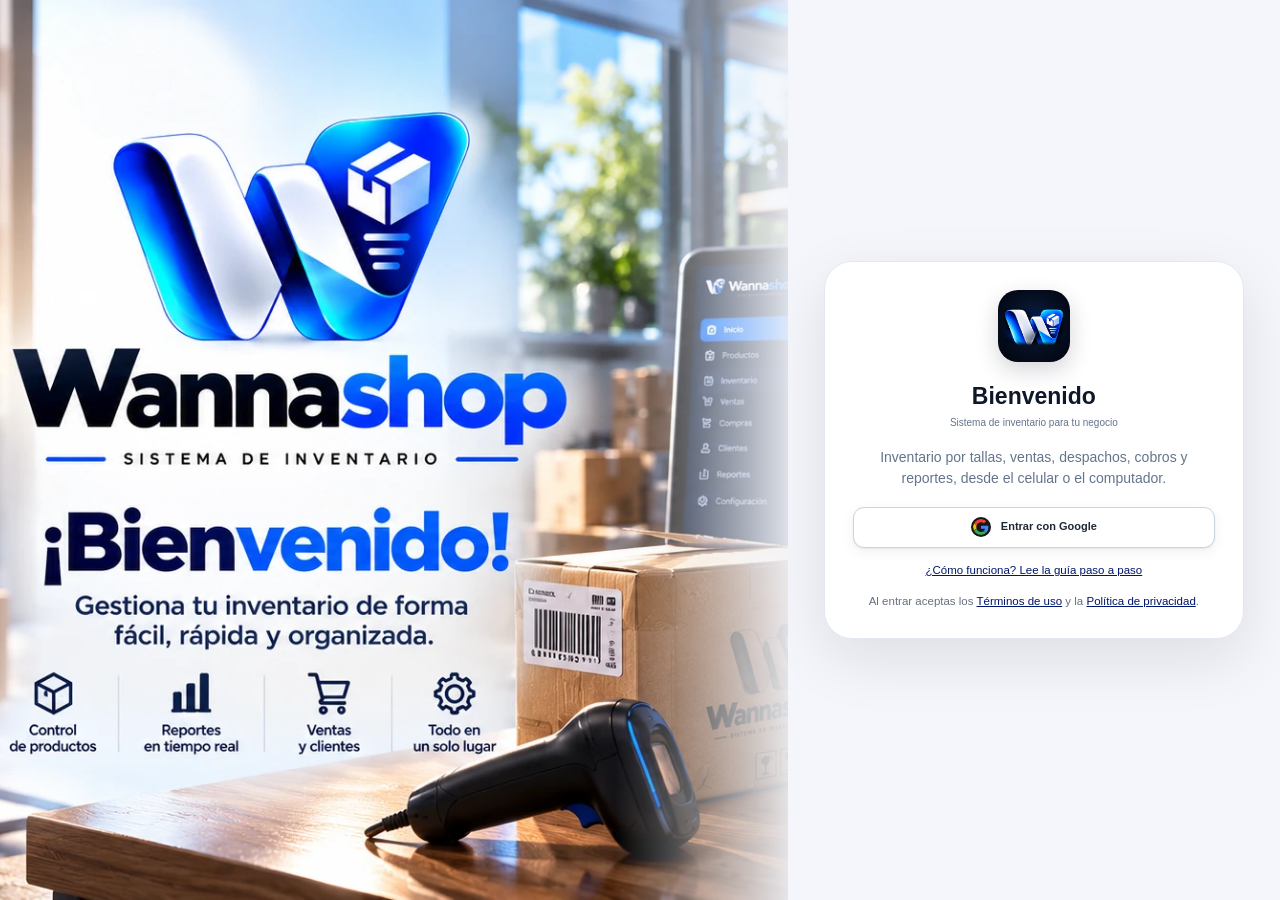
==== commit 2a0633e4: "Publicar WannaShop web 0.4.0" ====
--- a/index.html
+++ b/index.html
@@ -3,9 +3,9 @@
 <head>
   <meta charset="UTF-8">
   <meta name="viewport" content="width=device-width,initial-scale=1,viewport-fit=cover">
-  <meta name="ws-build" content="0.4.0-muq7v17k">
-  <meta name="theme-color" content="#030817">
-  <meta http-equiv="Content-Security-Policy" content="default-src 'self'; script-src 'self' 'wasm-unsafe-eval' https://apis.google.com https://www.gstatic.com; style-src 'self' 'unsafe-inline'; img-src 'self' data: blob: https://*.googleusercontent.com; connect-src 'self' https://*.googleapis.com https://*.firebaseio.com wss://*.firebaseio.com https://*.firebaseapp.com https://api.openai.com https://api.anthropic.com; frame-src 'self' https://*.firebaseapp.com https://accounts.google.com https://apis.google.com; worker-src 'self'; object-src 'none'; base-uri 'none'">
+  <meta name="ws-build" content="0.4.0-muqi8vhi">
+  <meta name="theme-color" content="#f4f6fb">
+  <meta http-equiv="Content-Security-Policy" content="default-src 'self'; script-src 'self' 'wasm-unsafe-eval' https://apis.google.com https://www.gstatic.com; style-src 'self' 'unsafe-inline'; img-src 'self' data: blob: https://*.googleusercontent.com; connect-src 'self' https://*.googleapis.com https://*.firebaseio.com wss://*.firebaseio.com https://*.firebaseapp.com https://*.cloudfunctions.net https://*.run.app; frame-src 'self' https://*.firebaseapp.com https://accounts.google.com https://apis.google.com; worker-src 'self'; object-src 'none'; base-uri 'none'">
   <link rel="manifest" href="manifest.webmanifest">
   <link rel="icon" href="assets/icon-192.png">
   <link rel="apple-touch-icon" href="assets/apple-touch-icon.png">
@@ -21,11 +21,19 @@
   <meta property="og:url" content="https://wanna033.github.io/wannashop/">
   <meta property="og:type" content="website">
   <title>WannaShop · Inventario de bodega</title>
-  <link rel="stylesheet" href="premium.css?v=0.4.0-muq7v17k">
-  <link rel="stylesheet" href="web.css?v=0.4.0-muq7v17k">
-  <link rel="stylesheet" href="mobile.css?v=0.4.0-muq7v17k">
-  <link rel="stylesheet" href="brand.css?v=0.4.0-muq7v17k">
-  <link rel="stylesheet" href="motion.css?v=0.4.0-muq7v17k">
+  <link rel="stylesheet" href="premium.light.css?v=0.4.0-muqi8vhi" data-light="premium.light.css?v=0.4.0-muqi8vhi" data-dark="premium.css?v=0.4.0-muqi8vhi">
+  <link rel="stylesheet" href="web.light.css?v=0.4.0-muqi8vhi" data-light="web.light.css?v=0.4.0-muqi8vhi" data-dark="web.css?v=0.4.0-muqi8vhi">
+  <link rel="stylesheet" href="mobile.light.css?v=0.4.0-muqi8vhi" data-light="mobile.light.css?v=0.4.0-muqi8vhi" data-dark="mobile.css?v=0.4.0-muqi8vhi">
+  <link rel="stylesheet" href="brand.light.css?v=0.4.0-muqi8vhi" data-light="brand.light.css?v=0.4.0-muqi8vhi" data-dark="brand.css?v=0.4.0-muqi8vhi">
+  <link rel="stylesheet" href="motion.light.css?v=0.4.0-muqi8vhi" data-light="motion.light.css?v=0.4.0-muqi8vhi" data-dark="motion.css?v=0.4.0-muqi8vhi">
+  <link rel="stylesheet" href="theme-light.css?v=0.4.0-muqi8vhi" data-light-only>
+  <script src="theme.js?v=0.4.0-muqi8vhi"></script>
+  <link rel="modulepreload" href="js/api.js?v=0.4.0-muqi8vhi">
+  <link rel="modulepreload" href="js/chunks/backend-firebase-CDLANDUX.js">
+  <link rel="modulepreload" href="js/chunks/chunk-AAHVMZQ4.js">
+  <link rel="modulepreload" href="js/chunks/chunk-DOTI2Y6D.js">
+  <link rel="modulepreload" href="js/chunks/chunk-NU3DUPOA.js">
+  <link rel="modulepreload" href="js/chunks/chunk-PHKIAKHS.js">
 </head>
 <body>
   <div id="ambient" aria-hidden="true"><i></i><i></i><i></i></div>
@@ -51,7 +59,6 @@
       <nav id="mainNav" aria-label="Navegación principal">
         <p class="nav-label">Inicio</p>
         <button data-view="dashboard"><span class="nav-icon">⌂</span><span>Centro de control</span></button>
-        <button data-view="assistant"><span class="nav-icon spark">✦</span><span>Asistente</span><span class="nav-badge">IA</span></button>
 
         <p class="nav-label">Operación</p>
         <button data-view="inventory"><span class="nav-icon">▦</span><span>Inventario</span></button>
@@ -109,17 +116,20 @@
   <div id="palette" class="palette hidden" role="dialog" aria-modal="true" aria-label="Buscador"><div class="palette-box"><div class="palette-search"><span>⌕</span><input id="paletteInput" placeholder="Busca un producto, negocio, factura o acción…" autocomplete="off"><kbd>Esc</kbd></div><div id="paletteResults" class="palette-results"></div></div></div>
   <div id="toastStack" class="toast-stack" aria-live="polite"></div>
 
-  <script src="rules.js?v=0.4.0-muq7v17k"></script>
-  <script src="ui-core.js?v=0.4.0-muq7v17k"></script>
-  <script src="ui-views.js?v=0.4.0-muq7v17k"></script>
-  <script src="ui-actions.js?v=0.4.0-muq7v17k"></script>
-  <script src="ui-assistant.js?v=0.4.0-muq7v17k"></script>
-  <script src="ui-finance.js?v=0.4.0-muq7v17k"></script>
-  <script src="ui-web.js?v=0.4.0-muq7v17k"></script>
-  <script src="ui-mobile.js?v=0.4.0-muq7v17k"></script>
-  <script src="ui-pro.js?v=0.4.0-muq7v17k"></script>
-  <script src="ui-tour.js?v=0.4.0-muq7v17k"></script>
-  <script src="ui-motion.js?v=0.4.0-muq7v17k"></script>
-  <script type="module" src="js/api.js?v=0.4.0-muq7v17k"></script>
+  <script src="rules.js?v=0.4.0-muqi8vhi"></script>
+  <script src="ui-core.js?v=0.4.0-muqi8vhi"></script>
+  <script src="ui-views.js?v=0.4.0-muqi8vhi"></script>
+  <script src="ui-actions.js?v=0.4.0-muqi8vhi"></script>
+  <script src="ui-admin.js?v=0.4.0-muqi8vhi"></script>
+  <script src="ui-finance.js?v=0.4.0-muqi8vhi"></script>
+  <script src="ui-web.js?v=0.4.0-muqi8vhi"></script>
+  <script src="ui-mobile.js?v=0.4.0-muqi8vhi"></script>
+  <script src="ui-pro.js?v=0.4.0-muqi8vhi"></script>
+  <script src="ui-kardex.js?v=0.4.0-muqi8vhi"></script>
+  <script src="ui-tour.js?v=0.4.0-muqi8vhi"></script>
+  <script src="ui-motion.js?v=0.4.0-muqi8vhi"></script>
+  <script src="ui-billing.js?v=0.4.0-muqi8vhi"></script>
+  <script src="ui-security.js?v=0.4.0-muqi8vhi"></script>
+  <script type="module" src="js/api.js?v=0.4.0-muqi8vhi"></script>
 </body>
 </html>
--- a/premium.light.css
+++ b/premium.light.css
@@ -0,0 +1,130 @@
+:root{
+  color-scheme:light;--bg-0:#eef1f6;--bg-1:#e7ebf2;--surface:rgba(219,225,234,0.72);--surface-strong:rgba(211,217,228,0.94);--surface-soft:rgba(23,23,23,0.045);--line:rgba(23,23,23,0.085);--line-strong:rgba(0,68,133,0.24);
+  --text:#0c1a2d;--text-2:#374151;--muted:#6f7b8b;--accent:#0054ab;--accent-2:#150094;--success:#26ce8e;--warning:#b9790b;--danger:#aa000d;--info:#158cb3;
+  --shadow-1:0 12px 34px rgba(15,23,42,0.101);--shadow-2:0 25px 80px rgba(15,23,42,0.202);--radius-sm:10px;--radius:15px;--radius-lg:22px;--radius-xl:28px;--ease:cubic-bezier(.2,.8,.2,1);font-family:Inter,"Segoe UI Variable","Segoe UI",sans-serif
+}
+*{box-sizing:border-box}html,body{margin:0;width:100%;height:100%;overflow:hidden;background:var(--bg-0);color:var(--text)}body{font-size:14px;line-height:1.45}button,input,select,textarea{font:inherit}button{color:inherit}button:focus-visible,input:focus-visible,select:focus-visible,textarea:focus-visible,[tabindex]:focus-visible{outline:2px solid var(--accent);outline-offset:2px}.hidden{display:none!important}
+#ambient{position:fixed;inset:0;overflow:hidden;pointer-events:none;background:radial-gradient(circle at 50% -30%,rgba(93,136,195,0.14),transparent 55%),linear-gradient(150deg,#edf0f5,#e7ebf2 55%,#edf0f5)}#ambient i{position:absolute;border-radius:999px;filter:blur(75px);opacity:.14;animation:drift 14s var(--ease) infinite alternate}#ambient i:nth-child(1){width:420px;height:420px;background:#2b7fff;top:-260px;right:6%}#ambient i:nth-child(2){width:320px;height:320px;background:#8e62ff;bottom:-240px;left:28%;animation-delay:-5s}#ambient i:nth-child(3){width:260px;height:260px;background:#3be4a5;top:30%;left:-210px;animation-delay:-9s}@keyframes drift{to{transform:translate3d(30px,18px,0) scale(1.08)}}
+.shell{position:relative;z-index:1;display:grid;grid-template-columns:248px 1fr;width:100%;height:100%}.sidebar{min-height:0;padding:20px 14px 14px;border-right:1px solid var(--line);background:rgba(235,238,244,0.82);backdrop-filter:blur(34px) saturate(140%);display:flex;flex-direction:column}.brand-block{height:58px;display:flex;align-items:center;gap:11px;padding:0 10px;margin-bottom:14px}.brand-logo{width:44px;height:44px;border-radius:50%;padding:2px;background:linear-gradient(145deg,rgba(0,84,171,0.7),rgba(21,0,148,0.28));box-shadow:0 8px 24px rgba(72,139,211,0.08)}.brand-logo img{width:100%;height:100%;border-radius:50%;object-fit:cover}.brand-block>span:nth-child(2){min-width:0}.brand-block strong,.brand-block small{display:block}.brand-block strong{font-size:16px;white-space:nowrap;overflow:hidden;text-overflow:ellipsis;max-width:125px}.brand-block small{font-size:10px;text-transform:uppercase;letter-spacing:1.3px;color:var(--muted);margin-top:2px}.edition-pill{margin-left:auto;font-size:9px;font-weight:800;letter-spacing:1px;color:#00376c;border:1px solid rgba(0,84,171,0.24);background:rgba(0,84,171,0.1);padding:4px 6px;border-radius:6px}
+#mainNav{overflow-y:auto;overflow-x:hidden;padding:0 4px 14px;scrollbar-width:thin;scrollbar-color:rgba(23,23,23,0.13) transparent}.nav-label{font-size:9px;font-weight:750;color:#929cab;letter-spacing:1.45px;text-transform:uppercase;margin:20px 10px 7px}#mainNav button{position:relative;width:100%;height:42px;border:0;border-radius:11px;background:transparent;color:#5f6b7a;display:grid;grid-template-columns:30px minmax(0,1fr) auto;align-items:center;gap:3px;padding:0 10px;text-align:left;cursor:pointer;transition:.16s var(--ease)}#mainNav button:hover{background:rgba(23,23,23,0.055);color:#1b2b40}#mainNav button.active{background:linear-gradient(100deg,rgba(0,84,171,0.16),rgba(21,0,148,0.075));color:#001a35;box-shadow:inset 0 0 0 1px rgba(0,79,160,0.044)}#mainNav button.active:before{content:"";position:absolute;left:-4px;width:3px;height:20px;border-radius:0 4px 4px 0;background:var(--accent);box-shadow:0 0 15px rgba(0,84,171,0.32)}.nav-icon{font-size:18px;color:#758191;text-align:center}.active .nav-icon{color:#003e7c}.nav-icon.spark{color:#1e0068}.nav-badge,.nav-count{font-size:9px;font-weight:750;padding:3px 6px;border-radius:99px}.nav-badge{background:rgba(21,0,148,0.15);color:#130069}.nav-count{background:rgba(170,0,13,0.16);color:#85000b}
+.sidebar-foot{margin-top:auto;display:grid;gap:8px}.protection-card,.user-card{width:100%;border:1px solid var(--line);background:rgba(23,23,23,0.035);border-radius:13px;display:grid;grid-template-columns:31px 1fr auto;align-items:center;gap:9px;text-align:left;padding:9px;cursor:pointer;transition:.18s var(--ease)}.protection-card:hover,.user-card:hover{background:rgba(23,23,23,0.065);border-color:var(--line-strong)}.protection-card b,.protection-card small,.user-card b,.user-card small{display:block}.protection-card b,.user-card b{font-size:11px}.protection-card small,.user-card small{font-size:9px;color:var(--muted);margin-top:2px}.status-orb{width:9px;height:9px;border-radius:50%;background:var(--success);box-shadow:0 0 0 5px rgba(38,206,142,0.036),0 0 15px rgba(38,206,142,0.152);margin:auto}.status-orb.warn{background:var(--warning);box-shadow:0 0 0 5px rgba(185,121,11,0.036)}.user-avatar{width:31px;height:31px;border-radius:10px;display:grid;place-items:center;background:linear-gradient(145deg,#a3c7eb,#b2aed4);font-size:11px;font-weight:800;color:#002850}
+.workspace{min-width:0;overflow:auto;padding:0 32px 40px;scrollbar-width:thin;scrollbar-color:rgba(23,23,23,0.13) transparent}.topbar{height:92px;position:sticky;top:0;z-index:15;display:flex;justify-content:space-between;align-items:center;background:linear-gradient(to bottom,rgba(235,238,244,0.96) 62%,rgba(235,238,244,0));backdrop-filter:blur(12px)}.page-heading p{margin:0 0 3px;font-size:9px;color:#848fa1;font-weight:750;letter-spacing:1.5px}.page-heading h1{font-size:24px;letter-spacing:-.55px;margin:0;font-weight:690}.top-actions{display:flex;align-items:center;gap:10px}.command-button,.round-button,.schedule-pill{height:40px;border:1px solid var(--line);background:rgba(23,23,23,0.045);border-radius:11px}.command-button{display:flex;align-items:center;gap:9px;color:#677384;padding:0 10px;min-width:210px;cursor:pointer}.command-button:hover{border-color:var(--line-strong);color:#1b2d40;background:rgba(23,23,23,0.065)}kbd{font-family:inherit;font-size:9px;color:#808d9c;border:1px solid rgba(23,23,23,0.1);background:rgba(249,249,249,0.18);padding:3px 6px;border-radius:5px;margin-left:auto}.schedule-pill{display:flex;align-items:center;gap:7px;padding:0 12px;font-size:11px;color:var(--text-2)}.schedule-pill:before{content:"";width:7px;height:7px;border-radius:50%;background:var(--success);box-shadow:0 0 10px rgba(38,206,142,0.28)}.schedule-pill.closed:before{background:var(--danger);box-shadow:0 0 10px rgba(170,0,13,0.22)}.round-button{width:40px;padding:0;font-size:20px;color:#002144;cursor:pointer;background:linear-gradient(145deg,rgba(0,84,171,0.23),rgba(21,0,148,0.13));border-color:rgba(0,84,171,0.2)}.context-bar{position:sticky;top:80px;z-index:14;padding:9px 13px;border:1px solid rgba(185,121,11,0.18);background:rgba(237,216,183,0.72);backdrop-filter:blur(18px);color:#92620a;border-radius:11px;margin-bottom:15px;font-size:11px}.content{max-width:1540px;margin:0 auto;animation:viewIn .25s var(--ease)}@keyframes viewIn{from{opacity:0;transform:translateY(7px)}to{opacity:1;transform:none}}
+.hero{position:relative;overflow:hidden;border:1px solid rgba(19,89,160,0.13);background:linear-gradient(115deg,rgba(194,210,231,0.82),rgba(219,221,232,0.7) 50%,rgba(210,202,227,0.68));border-radius:var(--radius-xl);padding:26px 28px;margin-bottom:18px;box-shadow:var(--shadow-1)}.hero:after{content:"";position:absolute;width:270px;height:270px;right:-95px;top:-120px;border-radius:50%;background:radial-gradient(circle,rgba(0,84,171,0.18),transparent 70%)}.hero-grid{display:grid;grid-template-columns:1fr auto;gap:25px;align-items:center}.hero h2{font-size:27px;line-height:1.15;letter-spacing:-.7px;margin:5px 0 9px;max-width:680px}.hero p{color:var(--text-2);margin:0;max-width:680px}.eyebrow{font-size:9px;letter-spacing:1.5px;text-transform:uppercase;font-weight:800;color:#00498e}.hero-actions,.toolbar,.actions{display:flex;align-items:center;gap:9px;flex-wrap:wrap}.hero-actions{margin-top:19px}.hero-logo{width:105px;height:105px;border-radius:50%;object-fit:cover;box-shadow:0 20px 55px rgba(15,23,42,0.168),0 0 0 7px rgba(255,255,255,0.035)}
+.metric-grid{display:grid;grid-template-columns:repeat(5,minmax(125px,1fr));gap:12px;margin-bottom:18px}.metric-card,.glass-card,.panel{border:1px solid var(--line);background:var(--surface);backdrop-filter:blur(22px) saturate(130%);box-shadow:var(--shadow-1)}.metric-card{min-height:112px;border-radius:var(--radius);padding:16px;position:relative;overflow:hidden;transition:.18s var(--ease)}.metric-card:hover{transform:translateY(-2px);border-color:var(--line-strong)}.metric-card:after{content:"";position:absolute;width:70px;height:70px;right:-38px;top:-38px;border-radius:50%;background:var(--metric-color,var(--accent));opacity:.1}.metric-card small{color:var(--muted);font-size:10px;display:block}.metric-card strong{display:block;font-size:22px;letter-spacing:-.45px;margin:10px 0 2px}.metric-card span{font-size:9px;color:var(--text-2)}.metric-card.good{--metric-color:var(--success)}.metric-card.warn{--metric-color:var(--warning)}.metric-card.bad{--metric-color:var(--danger)}
+.dashboard-grid{display:grid;grid-template-columns:minmax(0,1.35fr) minmax(300px,.65fr);gap:15px}.panel,.glass-card{border-radius:var(--radius-lg);overflow:hidden;margin-bottom:15px}.panel-head{min-height:59px;padding:14px 18px;border-bottom:1px solid var(--line);display:flex;align-items:center;justify-content:space-between;gap:12px}.panel-head h2{font-size:14px;margin:0}.panel-head p{font-size:10px;color:var(--muted);margin:3px 0 0}.panel-body{padding:18px}.link-button{border:0;background:none;color:#004787;font-size:10px;font-weight:700;cursor:pointer}.link-button:hover{text-decoration:underline}.toolbar{margin-bottom:14px}.toolbar .search-field{flex:1;min-width:230px;max-width:460px}.toolbar-spacer{flex:1}
+.button,.primary,.secondary,.ghost,.danger{min-height:41px;padding:0 14px;border-radius:11px;border:1px solid transparent;font-weight:650;font-size:11px;display:inline-flex;align-items:center;justify-content:center;gap:7px;cursor:pointer;transition:.15s var(--ease)}.primary{background:linear-gradient(135deg,#377fc7,#6577dd);border-color:rgba(152,202,255,.2);color:#fff;box-shadow:0 7px 20px rgba(77,136,214,0.092)}.primary:hover{filter:brightness(1.12);transform:translateY(-1px)}.secondary{background:rgba(23,23,23,0.065);border-color:var(--line);color:#1b2d40}.secondary:hover,.ghost:hover{background:rgba(23,23,23,0.1);border-color:var(--line-strong)}.ghost{background:transparent;border-color:transparent;color:#465362}.danger{background:rgba(170,0,13,0.1);border-color:rgba(170,0,13,0.18);color:#85000b}.danger:hover{background:rgba(170,0,13,0.16)}button:active{transform:scale(.97)!important}button:disabled{opacity:.38;cursor:not-allowed;transform:none!important;filter:none!important}.icon-button{width:34px;height:34px;border:1px solid var(--line);border-radius:9px;background:rgba(23,23,23,0.04);display:grid;place-items:center;cursor:pointer}.icon-button:hover{background:rgba(23,23,23,0.09);border-color:var(--line-strong)}.button.loading{color:transparent!important;pointer-events:none;position:relative}.button.loading:after,.primary.loading:after,.secondary.loading:after{content:"";position:absolute;width:15px;height:15px;border:2px solid rgba(23,23,23,0.3);border-top-color:#171717;border-radius:50%;animation:spin .7s linear infinite}@keyframes spin{to{transform:rotate(360deg)}}
+.field,label.field{display:grid;gap:7px;color:#4a5666;font-size:10px;font-weight:650}.field small{font-size:9px;color:var(--muted);font-weight:400}.input,input,select,textarea{width:100%;min-height:42px;border:1px solid var(--line);border-radius:11px;background:rgba(235,241,249,0.56);color:var(--text);padding:9px 11px;transition:.15s var(--ease)}textarea{min-height:82px;resize:vertical}input::placeholder,textarea::placeholder{color:#959fad}input:hover,select:hover,textarea:hover{border-color:rgba(23,23,23,0.15)}input:focus,select:focus,textarea:focus{border-color:rgba(0,84,171,0.55);box-shadow:0 0 0 3px rgba(0,84,171,0.032);outline:0}input[type=file]{padding:8px}input[type=checkbox]{width:16px;min-height:16px;accent-color:#186fc4}.form-grid{display:grid;grid-template-columns:repeat(2,minmax(0,1fr));gap:14px}.form-grid.three{grid-template-columns:repeat(3,minmax(0,1fr))}.span-2{grid-column:1/-1}.form-actions{display:flex;justify-content:flex-end;align-items:center;gap:9px;margin-top:22px;padding-top:16px;border-top:1px solid var(--line)}.form-section{padding:18px 0;border-top:1px solid var(--line)}.form-section:first-child{padding-top:0;border-top:0}.form-section h3{font-size:13px;margin:0 0 4px}.form-section>p{font-size:10px;color:var(--muted);margin:0 0 14px}.check-row{display:flex;align-items:center;gap:8px;color:var(--text-2);font-size:11px}
+.table-wrap{overflow:auto}.data-table{width:100%;border-collapse:collapse}.data-table th,.data-table td{text-align:left;padding:12px 15px;border-bottom:1px solid rgba(23,23,23,0.055);white-space:nowrap}.data-table th{position:sticky;top:0;background:rgba(226,231,239,0.95);color:#7f8997;font-size:9px;text-transform:uppercase;letter-spacing:.7px;z-index:1}.data-table td{font-size:11px;color:#323d4c}.data-table tbody tr{transition:.12s}.data-table tbody tr:hover{background:rgba(23,23,23,0.035)}.data-table td.wrap{white-space:normal}.data-table b{color:#0f1e2f}.row-actions{display:flex;justify-content:flex-end;gap:5px}.table-empty,.empty-state{text-align:center;color:var(--muted);padding:42px 20px}.empty-state .empty-icon{width:52px;height:52px;border-radius:17px;background:rgba(23,23,23,0.045);display:grid;place-items:center;margin:0 auto 12px;color:#4e6580;font-size:22px}.empty-state b{display:block;color:#313c4b;margin-bottom:5px}.empty-state p{font-size:11px;margin:0 auto 16px;max-width:420px}
+.badge{display:inline-flex;align-items:center;gap:5px;min-height:23px;padding:0 8px;border-radius:99px;background:rgba(0,84,171,0.1);color:#004485;font-size:9px;font-weight:700;border:1px solid rgba(0,84,171,0.11)}.badge.success{color:#1da56d;background:rgba(38,206,142,0.09);border-color:rgba(38,206,142,0.13)}.badge.warning{color:#a26d0c;background:rgba(185,121,11,0.09);border-color:rgba(185,121,11,0.13)}.badge.danger{color:#85000b;background:rgba(170,0,13,0.09);border-color:rgba(170,0,13,0.13)}.badge.neutral{color:#4a5666;background:rgba(23,23,23,0.045);border-color:var(--line)}.badge:before{content:"";width:5px;height:5px;border-radius:50%;background:currentColor}.chip-row{display:flex;flex-wrap:wrap;gap:5px}.size-chip{min-width:40px;height:34px;border:1px solid var(--line);border-radius:9px;background:rgba(23,23,23,0.04);font-size:10px;color:#273343;cursor:pointer}.size-chip small{display:block;font-size:8px;color:#758496}.size-chip:hover{border-color:rgba(0,84,171,0.4);background:rgba(0,84,171,0.08)}.size-chip.off{opacity:.35;cursor:not-allowed}
+.product-grid,.business-grid{display:grid;grid-template-columns:repeat(auto-fill,minmax(230px,1fr));gap:13px}.product-card,.business-card{border:1px solid var(--line);border-radius:18px;background:var(--surface);overflow:hidden;cursor:pointer;transition:.2s var(--ease);box-shadow:var(--shadow-1)}.product-card:hover,.business-card:hover{transform:translateY(-3px);border-color:var(--line-strong);box-shadow:0 18px 42px rgba(15,23,42,0.147)}.media-frame{position:relative;width:100%;height:150px;overflow:hidden;background:linear-gradient(145deg,#d7dee8,#e2e7ef)}.media-frame img{width:100%;height:100%;object-fit:cover;transition:transform .35s var(--ease)}.product-card:hover .media-frame img,.business-card:hover .media-frame img{transform:scale(1.035)}.media-fallback{width:100%;height:100%;display:grid;place-items:center;font-size:38px;font-weight:750;color:#6c85a1;background:radial-gradient(circle at 60% 20%,rgba(0,84,171,0.13),transparent 55%)}.media-overlay{position:absolute;inset:auto 0 0;padding:28px 12px 10px;background:linear-gradient(transparent,rgba(238,243,249,0.88));display:flex;justify-content:space-between;align-items:end}.card-content{padding:14px}.card-content h3{font-size:13px;margin:0 0 3px}.card-content>p{font-size:10px;color:var(--muted);margin:0 0 11px}.card-meta{display:flex;justify-content:space-between;align-items:center;border-top:1px solid var(--line);padding-top:11px;margin-top:11px}.card-meta small{font-size:9px;color:var(--muted)}.card-meta b{font-size:11px}.privacy-value{display:inline-flex;align-items:center;gap:5px;color:#16005f;font-size:9px}.privacy-value:before{content:"◆";font-size:7px}
+.business-card.selected{border-color:rgba(0,84,171,0.48);box-shadow:0 0 0 2px rgba(0,84,171,0.04),var(--shadow-1)}.business-detail{display:grid;grid-template-columns:270px minmax(0,1fr);gap:15px}.business-profile{padding:16px}.business-profile .media-frame{height:190px;border-radius:14px}.business-profile h2{margin:14px 0 3px;font-size:18px}.business-profile p{margin:0;color:var(--muted);font-size:10px}.business-contact{margin-top:15px;display:grid;gap:8px}.business-contact div{padding:9px 10px;border-radius:9px;background:rgba(23,23,23,0.035);font-size:10px;color:var(--text-2)}
+.sale-layout{display:grid;grid-template-columns:minmax(0,1.4fr) minmax(340px,.6fr);gap:15px;align-items:start}.catalog-grid{display:grid;grid-template-columns:repeat(auto-fill,minmax(175px,1fr));gap:10px;padding:14px;max-height:calc(100vh - 235px);overflow:auto}.catalog-card{border:1px solid var(--line);border-radius:14px;background:rgba(23,23,23,0.028);overflow:hidden}.catalog-card .media-frame{height:105px}.catalog-card-body{padding:11px}.catalog-card h3{font-size:11px;margin:0 0 3px}.catalog-card p{font-size:9px;color:var(--muted);margin:0 0 9px}.cart-panel{position:sticky;top:100px}.cart-list{max-height:340px;overflow:auto;padding:0 15px}.cart-line{display:grid;grid-template-columns:minmax(0,1fr) 58px 75px 31px;gap:8px;align-items:center;padding:12px 0;border-bottom:1px solid var(--line)}.cart-line b,.cart-line small{display:block}.cart-line b{font-size:10px}.cart-line small{font-size:8px;color:var(--muted)}.cart-line input{min-height:32px;padding:5px;text-align:center}.cart-line>span:nth-child(3){font-size:9px;text-align:right}.cart-summary{padding:14px 17px}.summary-line{display:flex;justify-content:space-between;align-items:center;padding:6px 0;color:var(--text-2);font-size:10px}.summary-line.total{font-size:17px;color:var(--text);font-weight:750;margin-top:7px;padding-top:13px;border-top:1px solid rgba(0,84,171,0.24)}
+.alert-list,.activity-list{display:grid}.alert-row,.activity-row{display:grid;grid-template-columns:34px 1fr auto;gap:10px;align-items:center;padding:12px 17px;border-bottom:1px solid rgba(23,23,23,0.05)}.alert-row:last-child,.activity-row:last-child{border-bottom:0}.alert-icon,.activity-icon{width:32px;height:32px;border-radius:10px;background:rgba(0,84,171,0.08);color:#004180;display:grid;place-items:center}.alert-icon.warn{background:rgba(185,121,11,0.08);color:#a8710d}.alert-icon.bad{background:rgba(170,0,13,0.08);color:#8c000c}.alert-row b,.alert-row small,.activity-row b,.activity-row small{display:block}.alert-row b,.activity-row b{font-size:10px}.alert-row small,.activity-row small{font-size:9px;color:var(--muted);margin-top:2px}.activity-row>time{font-size:8px;color:#8792a1}
+.chart{height:180px;display:flex;align-items:end;gap:10px;padding:20px 18px 13px}.bar-col{flex:1;height:100%;display:flex;flex-direction:column;justify-content:end;align-items:center;gap:6px}.bar-track{height:130px;width:min(25px,60%);display:flex;align-items:end;border-radius:8px;background:rgba(23,23,23,0.025);overflow:hidden}.bar{width:100%;min-height:2px;border-radius:8px;background:linear-gradient(to top,#347ec9,#7bc1ff);transform-origin:bottom;animation:barGrow .65s var(--ease) both}.bar.today{background:linear-gradient(to top,#665bd4,#b4a8ff)}@keyframes barGrow{from{transform:scaleY(0)}}.bar-col span{font-size:8px;color:var(--muted)}
+.modal{position:fixed;z-index:80;inset:0;background:rgba(249,249,249,0.62);backdrop-filter:blur(13px);display:grid;place-items:center;padding:28px;animation:fade .16s}.modal-panel{position:relative;width:min(800px,96vw);max-height:90vh;overflow:auto;border:1px solid rgba(23,23,23,0.13);border-radius:24px;background:rgba(221,226,235,0.97);box-shadow:var(--shadow-2);padding:24px;animation:modalIn .22s var(--ease)}.modal-panel.wide{width:min(1060px,96vw)}.modal-close,.drawer-close{position:absolute;right:15px;top:15px;width:33px;height:33px;border:1px solid var(--line);background:rgba(23,23,23,0.04);border-radius:10px;color:#556273;font-size:18px;cursor:pointer;z-index:2}.modal h2,.drawer h2{font-size:18px;letter-spacing:-.3px;margin:0 42px 5px 0}.modal-subtitle{font-size:10px;color:var(--muted);margin:0 0 20px}@keyframes modalIn{from{opacity:0;transform:translateY(12px) scale(.985)}}@keyframes fade{from{opacity:0}}
+.drawer{position:fixed;z-index:70;right:0;top:0;bottom:0;width:min(520px,94vw);padding:24px;overflow:auto;border-left:1px solid rgba(23,23,23,0.12);background:rgba(226,231,239,0.97);backdrop-filter:blur(30px);box-shadow:-25px 0 70px rgba(15,23,42,0.189);animation:drawerIn .25s var(--ease)}@keyframes drawerIn{from{transform:translateX(30px);opacity:0}}.detail-block{padding:15px 0;border-bottom:1px solid var(--line)}.detail-block h3{font-size:10px;text-transform:uppercase;letter-spacing:1px;color:#7a8695;margin:0 0 10px}.detail-grid{display:grid;grid-template-columns:1fr 1fr;gap:8px}.detail-item{padding:10px;background:rgba(23,23,23,0.035);border-radius:10px}.detail-item small,.detail-item b{display:block}.detail-item small{font-size:8px;color:var(--muted)}.detail-item b{font-size:11px;margin-top:3px}.timeline{position:relative;padding-left:17px}.timeline:before{content:"";position:absolute;left:4px;top:5px;bottom:5px;width:1px;background:var(--line)}.timeline-item{position:relative;padding:0 0 14px 10px}.timeline-item:before{content:"";position:absolute;left:-16px;top:4px;width:7px;height:7px;border-radius:50%;background:#0054a8;box-shadow:0 0 0 4px rgba(0,84,171,0.032)}.timeline-item b,.timeline-item small{display:block;font-size:9px}.timeline-item small{color:var(--muted);margin-top:2px}
+.palette{position:fixed;z-index:100;inset:0;background:rgba(249,249,249,0.54);backdrop-filter:blur(12px);display:grid;align-items:start;justify-items:center;padding-top:11vh}.palette-box{width:min(660px,92vw);border:1px solid rgba(23,23,23,0.13);border-radius:20px;background:rgba(224,229,237,0.98);box-shadow:var(--shadow-2);overflow:hidden;animation:modalIn .2s var(--ease)}.palette-search{height:60px;display:grid;grid-template-columns:25px 1fr auto;align-items:center;padding:0 16px;border-bottom:1px solid var(--line)}.palette-search input{border:0;background:transparent;box-shadow:none;min-height:50px;font-size:13px}.palette-results{max-height:430px;overflow:auto;padding:7px}.palette-item{width:100%;border:0;background:transparent;border-radius:11px;padding:10px;display:grid;grid-template-columns:35px 1fr auto;align-items:center;gap:8px;text-align:left;color:var(--text-2);cursor:pointer}.palette-item:hover,.palette-item.selected{background:rgba(0,84,171,0.09);color:#171717}.palette-item-icon{width:31px;height:31px;border-radius:9px;background:rgba(23,23,23,0.045);display:grid;place-items:center}.palette-item b,.palette-item small{display:block}.palette-item b{font-size:10px}.palette-item small{font-size:8px;color:var(--muted)}
+.toast-stack{position:fixed;z-index:120;right:18px;bottom:18px;width:min(355px,calc(100vw - 36px));display:grid;gap:8px}.toast{border:1px solid var(--line);border-radius:13px;background:rgba(218,223,232,0.96);box-shadow:var(--shadow-2);padding:11px 13px;display:grid;grid-template-columns:24px 1fr;gap:9px;align-items:start;animation:toastIn .22s var(--ease)}.toast:before{content:"✓";width:22px;height:22px;border-radius:7px;background:rgba(38,206,142,0.1);color:var(--success);display:grid;place-items:center;font-size:10px}.toast.error:before{content:"!";background:rgba(170,0,13,0.1);color:var(--danger)}.toast.warning:before{content:"!";background:rgba(185,121,11,0.1);color:var(--warning)}.toast b,.toast span{display:block}.toast b{font-size:10px}.toast span{font-size:9px;color:var(--muted);margin-top:2px}@keyframes toastIn{from{opacity:0;transform:translateX(15px)}}
+.auth-root{position:relative;z-index:5;width:100%;height:100%;display:grid;place-items:center;padding:30px}.auth-card{width:min(430px,94vw);border:1px solid rgba(23,23,23,0.12);border-radius:28px;background:rgba(224,229,237,0.84);backdrop-filter:blur(35px) saturate(135%);box-shadow:var(--shadow-2);padding:28px}.auth-brand{text-align:center;margin-bottom:24px}.auth-brand img{width:84px;height:84px;border-radius:50%;object-fit:cover;box-shadow:0 18px 45px rgba(15,23,42,0.168),0 0 0 6px rgba(255,255,255,0.035)}.auth-brand h1{font-size:23px;margin:13px 0 3px}.auth-brand p{font-size:10px;color:var(--muted);margin:0}.auth-card form{display:grid;gap:13px}.auth-foot{text-align:center;color:#8e98a6;font-size:9px;margin:17px 0 0}.error-box{border:1px solid rgba(170,0,13,0.16);background:rgba(170,0,13,0.07);color:#780009;border-radius:10px;padding:10px;font-size:10px}
+.segmented{display:flex;padding:3px;border:1px solid var(--line);border-radius:11px;background:rgba(249,249,249,0.18)}.segmented button{flex:1;height:32px;border:0;border-radius:8px;background:transparent;color:var(--muted);font-size:9px;cursor:pointer}.segmented button.active{background:rgba(23,23,23,0.075);color:#171717}.photo-picker{display:grid;grid-template-columns:110px 1fr;gap:14px;align-items:center}.photo-preview{width:110px;height:90px;border-radius:13px;object-fit:cover;background:#e1e7f0;border:1px solid var(--line)}.privacy-banner{border:1px solid rgba(21,0,148,0.14);background:rgba(21,0,148,0.065);border-radius:12px;padding:11px 13px;display:flex;gap:9px;color:#201065;font-size:10px}.section-title{display:flex;justify-content:space-between;align-items:end;margin:22px 0 12px}.section-title h2{font-size:15px;margin:0}.section-title p{font-size:9px;color:var(--muted);margin:3px 0 0}.quick-grid{display:grid;grid-template-columns:repeat(4,1fr);gap:10px}.quick-card{min-height:95px;border:1px solid var(--line);border-radius:15px;background:rgba(23,23,23,0.03);padding:13px;text-align:left;cursor:pointer;transition:.17s var(--ease)}.quick-card:hover{background:rgba(0,84,171,0.07);border-color:var(--line-strong);transform:translateY(-2px)}.quick-card i{font-style:normal;font-size:19px;color:#004787}.quick-card b,.quick-card small{display:block}.quick-card b{font-size:10px;margin:8px 0 2px}.quick-card small{font-size:8px;color:var(--muted)}
+@media(max-width:1220px){.metric-grid{grid-template-columns:repeat(3,1fr)}.dashboard-grid{grid-template-columns:1fr}.product-grid,.business-grid{grid-template-columns:repeat(auto-fill,minmax(205px,1fr))}.sale-layout{grid-template-columns:1fr 340px}.command-button{min-width:48px;width:48px}.command-button span:nth-child(2),.command-button kbd{display:none}}
+@media(max-width:900px){.shell{grid-template-columns:78px 1fr}.sidebar{padding-inline:9px}.brand-block{justify-content:center;padding:0}.brand-block>span:not(.brand-logo),.brand-block .edition-pill,.nav-label,#mainNav button span:not(.nav-icon),.sidebar-foot button span:not(.status-orb):not(.user-avatar){display:none}#mainNav button{display:grid;grid-template-columns:1fr;justify-items:center}.sidebar-foot button{display:grid;grid-template-columns:1fr;justify-items:center}.workspace{padding-inline:20px}.metric-grid{grid-template-columns:repeat(2,1fr)}.business-detail{grid-template-columns:1fr}.sale-layout{grid-template-columns:1fr}.cart-panel{position:relative;top:auto}.form-grid.three{grid-template-columns:1fr 1fr}}
+@media(prefers-reduced-motion:reduce){*,*:before,*:after{animation-duration:.01ms!important;animation-iteration-count:1!important;transition-duration:.01ms!important;scroll-behavior:auto!important}}
+
+/* WannaShop surface: monochrome, calm and tactile like a native desktop app. */
+:root{--accent:#252f3b;--accent-2:#66717f;--line:rgba(23,23,23,0.1);--line-strong:rgba(23,23,23,0.25);--surface:rgba(222,225,231,0.78);--surface-strong:rgba(214,218,225,0.96)}
+#ambient{background:radial-gradient(circle at 78% -20%,rgba(23,23,23,0.08),transparent 38%),radial-gradient(circle at 12% 100%,rgba(106,119,137,0.08),transparent 36%),linear-gradient(150deg,#f0f2f6,#e9ecf0 55%,#f0f2f6)}
+#ambient i{background:#323d4c!important;opacity:.08}
+.brand-logo{background:linear-gradient(145deg,#191f28,#838c97);box-shadow:0 8px 24px rgba(15,23,42,0.168)}
+#mainNav button.active{background:linear-gradient(100deg,rgba(23,23,23,0.13),rgba(23,23,23,0.045));box-shadow:inset 0 0 0 1px rgba(255,255,255,0.12)}
+#mainNav button.active:before{background:#162029;box-shadow:0 0 15px rgba(255,255,255,0.5)}
+.active .nav-icon,.nav-icon.spark{color:#1d2530}
+.primary{background:linear-gradient(145deg,#141c27,#444e5b);border-color:rgba(23,23,23,0.65);color:#e6eaef;box-shadow:0 8px 22px rgba(15,23,42,0.118)}
+.primary:hover{filter:brightness(1.06)}
+.round-button{background:linear-gradient(145deg,rgba(23,23,23,0.24),rgba(23,23,23,0.08));border-color:rgba(23,23,23,0.28);color:#171717}
+.hero{border-color:rgba(23,23,23,0.14);background:linear-gradient(120deg,rgba(198,202,210,0.95),rgba(226,229,234,0.78) 56%,rgba(210,213,219,0.8));box-shadow:0 24px 60px rgba(15,23,42,0.118)}
+.hero:after{background:radial-gradient(circle,rgba(23,23,23,0.13),transparent 70%)}
+.eyebrow,.link-button{color:#2e3844}
+.bar{background:linear-gradient(to top,#7e8793,#242d37)}.bar.today{background:linear-gradient(to top,#687380,#171717)}
+.badge{background:rgba(23,23,23,0.07);color:#283340;border-color:rgba(23,23,23,0.13)}.badge.success{color:#218e5d;background:rgba(38,206,142,0.08)}.badge.warning{color:#946611}.badge.danger{color:#85000b}
+.product-card,.business-card,.catalog-card,.metric-card,.panel,.glass-card{box-shadow:0 14px 38px rgba(15,23,42,0.092)}
+.product-card:hover,.business-card:hover{box-shadow:0 22px 50px rgba(15,23,42,0.16)}
+.table-person{display:flex!important;align-items:center;gap:9px}.table-avatar{width:28px;height:28px;border-radius:9px;object-fit:cover;display:inline-grid;flex:none}.media-fallback.table-avatar{font-size:10px}
+.settings-layout{display:grid;grid-template-columns:minmax(0,1.35fr) minmax(290px,.65fr);gap:15px;align-items:start}.settings-layout>.panel{margin-bottom:15px}.settings-layout aside{min-width:0}.settings-layout .panel-body{padding:18px}.day-picker{display:flex;flex-wrap:wrap;gap:7px;margin:15px 0}.day-picker label{display:flex;align-items:center;gap:6px;min-width:54px;justify-content:center;padding:8px 10px;border:1px solid var(--line);border-radius:10px;background:rgba(23,23,23,0.035);font-size:10px;color:var(--text-2)}.day-picker input{width:14px;min-height:14px}.protection-summary{display:grid;gap:12px}.protection-row{display:grid;grid-template-columns:17px 1fr;gap:9px;align-items:center;padding:11px;border:1px solid var(--line);border-radius:12px;background:rgba(23,23,23,0.025)}.protection-row b,.protection-row small{display:block}.protection-row b{font-size:11px}.protection-row small{font-size:9px;color:var(--muted);margin-top:2px}.settings-actions{display:flex;gap:8px;flex-wrap:wrap;margin-top:14px}.settings-actions.vertical{display:grid;margin-top:0}.purchase-lines{display:grid;gap:8px}.purchase-line{display:grid;grid-template-columns:minmax(0,1fr) 120px 145px;gap:8px}.purchase-line select,.purchase-line input{min-width:0}
+.assistant-layout{display:grid;grid-template-columns:minmax(0,1.35fr) minmax(290px,.65fr);gap:15px;align-items:start}.assistant-panel{min-height:620px;display:flex;flex-direction:column}.assistant-header{display:flex;align-items:center;gap:13px;padding:20px;border-bottom:1px solid var(--line)}.assistant-header h2{margin:4px 0 3px;font-size:20px}.assistant-header p{margin:0;color:var(--muted);font-size:10px}.assistant-header>.badge{margin-left:auto}.assistant-orb{width:42px;height:42px;border-radius:14px;display:grid;place-items:center;background:linear-gradient(145deg,#19222a,#909aa6);color:#e7ebf0;font-size:21px;box-shadow:0 8px 22px rgba(15,23,42,0.126)}.assistant-chat{flex:1;min-height:310px;max-height:520px;overflow:auto;padding:20px}.ai-message{display:grid;grid-template-columns:34px minmax(0,1fr);gap:10px;align-items:start;margin-bottom:17px;font-size:12px;color:var(--text-2)}.ai-message.user{grid-template-columns:minmax(0,1fr) 34px}.ai-message.user>div{grid-column:1;grid-row:1;background:rgba(23,23,23,0.08);border:1px solid var(--line);border-radius:15px 4px 15px 15px;padding:11px 13px;color:var(--text)}.ai-message.user .ai-message-mark{grid-column:2;grid-row:1}.ai-message:not(.user)>div{background:rgba(23,23,23,0.035);border:1px solid var(--line);border-radius:4px 15px 15px 15px;padding:11px 13px}.ai-message-mark{width:30px;height:30px;border-radius:10px;display:grid;place-items:center;background:rgba(23,23,23,0.07);color:#1e2933;font-size:10px}.assistant-composer{display:grid;grid-template-columns:1fr auto;gap:9px;padding:14px;border-top:1px solid var(--line)}.assistant-composer textarea{min-height:54px;max-height:120px;resize:vertical}.assistant-composer .button{align-self:stretch}.assistant-prompts{display:grid;gap:7px;padding:14px}.assistant-prompts button{min-height:40px;padding:0 11px;text-align:left;border:1px solid var(--line);border-radius:10px;background:rgba(23,23,23,0.035);color:var(--text-2);font-size:10px;cursor:pointer}.assistant-prompts button:hover{background:rgba(23,23,23,0.08);border-color:var(--line-strong);color:#171717}.assistant-note p{font-size:10px;color:var(--text-2);line-height:1.6;margin:0 0 14px}.compact-field{display:flex!important;align-items:center;gap:8px;white-space:nowrap}.compact-field input{width:160px}
+.boot-screen{position:fixed;inset:0;z-index:500;display:grid;place-items:center;background:#eceff4;transition:opacity .45s var(--ease),visibility .45s}.boot-screen.is-hidden{opacity:0;visibility:hidden;pointer-events:none}.boot-card{text-align:center;min-width:260px}.boot-logo{width:76px;height:76px;margin:0 auto 17px;padding:3px;border-radius:25px;background:linear-gradient(145deg,#171717,#7d8693);box-shadow:0 20px 55px rgba(15,23,42,0.202),0 0 0 7px rgba(255,255,255,0.035)}.boot-logo img{width:100%;height:100%;border-radius:22px;object-fit:cover}.boot-wordmark{font-size:24px;font-weight:760;letter-spacing:-.8px;color:#141c27}.boot-subtitle{font-size:10px;letter-spacing:1.4px;text-transform:uppercase;color:#6f7a89;margin-top:5px}.boot-progress{height:3px;width:180px;overflow:hidden;border-radius:10px;background:rgba(23,23,23,0.08);margin:24px auto 10px}.boot-progress span{display:block;width:45%;height:100%;border-radius:10px;background:linear-gradient(90deg,#6a7582,#171717);animation:bootProgress 1.15s var(--ease) infinite}@keyframes bootProgress{0%{transform:translateX(-110%)}100%{transform:translateX(340%)}}.boot-status{font-size:9px;color:#848e9c}
+@media(max-width:980px){.settings-layout,.assistant-layout{grid-template-columns:1fr}.assistant-panel{min-height:540px}.purchase-line{grid-template-columns:1fr 100px 120px}}
+@media(max-width:650px){.assistant-composer{grid-template-columns:1fr}.purchase-line{grid-template-columns:1fr 1fr}.settings-layout .form-grid{grid-template-columns:1fr}.settings-layout .span-2{grid-column:auto}.day-picker label{min-width:45px}.workspace{padding-inline:14px}.topbar{height:78px}.page-heading h1{font-size:20px}}
+.compact-field{display:flex!important;align-items:center;gap:8px;white-space:nowrap}.compact-field input{width:160px}.ai-review-grid{display:grid;grid-template-columns:180px 1fr;gap:16px;align-items:start}.ai-review-photo{width:180px;height:150px;object-fit:cover;border-radius:15px;border:1px solid var(--line);background:#e5e8ef}.ai-review-grid .form-grid{margin:0}
+@media(max-width:650px){.ai-review-grid{grid-template-columns:1fr}.ai-review-photo{width:100%;height:190px}}
+.dispatch-catalog{display:grid;grid-template-columns:repeat(auto-fill,minmax(240px,1fr));gap:12px;max-height:60vh;overflow:auto;padding:2px}.dispatch-card{border:1px solid var(--line);border-radius:16px;background:rgba(23,23,23,0.035);overflow:hidden}.dispatch-card .media-frame{height:140px}.dispatch-card-body{padding:12px}.dispatch-card h3{font-size:13px;margin:0 0 3px}.dispatch-card-meta{font-size:9px;color:var(--muted);margin:0 0 10px}.dispatch-size-list{display:grid;gap:7px}.dispatch-size-row{display:grid;grid-template-columns:1fr auto 74px;align-items:center;gap:7px;padding:7px 8px;border:1px solid var(--line);border-radius:9px;background:rgba(249,249,249,0.12);cursor:text}.dispatch-size-row b,.dispatch-size-row small{display:block}.dispatch-size-row b{font-size:10px}.dispatch-size-row small{font-size:9px;color:var(--muted)}.dispatch-size-row input{min-height:32px;padding:5px;text-align:center}
+@media(max-width:650px){.dispatch-catalog{grid-template-columns:1fr}}
+.auth-link{display:block;margin:12px auto 0;background:none;border:0;color:var(--brand,#2500b0);font-size:12px;font-weight:600;cursor:pointer;text-align:center}
+.auth-link:hover{text-decoration:underline}
+.recovery-code{font-family:"Consolas","SF Mono",monospace;font-size:26px;letter-spacing:3px;font-weight:700;text-align:center;padding:18px;margin:18px 0;border-radius:16px;border:1px dashed rgba(23,23,23,0.22);background:rgba(37,0,176,0.1);color:#171717;user-select:all;word-break:break-all}
+.ai-message ul{margin:5px 0;padding-left:19px}.ai-message li{margin:3px 0}.ai-sp{height:7px}
+.ai-msg-foot{display:flex;align-items:center;gap:10px;margin-top:7px;font-size:9px;color:var(--muted)}
+.ai-copy{background:none;border:0;color:var(--muted);font-size:9px;cursor:pointer;padding:2px 5px;border-radius:6px}
+.ai-copy:hover{background:rgba(23,23,23,0.07);color:#171717}
+.ai-typing{display:inline-flex;gap:4px;padding:3px 0}
+.ai-typing i{width:6px;height:6px;border-radius:50%;background:var(--brand,#8b6cff);display:inline-block;animation:aiBlink 1.2s infinite}
+.ai-typing i:nth-child(2){animation-delay:.18s}.ai-typing i:nth-child(3){animation-delay:.36s}
+@keyframes aiBlink{0%,80%,100%{opacity:.25;transform:translateY(0)}40%{opacity:1;transform:translateY(-3px)}}
+
+/* ===== Selector rápido: despacho con foto y un toque ===== */
+.pick-layout{display:grid;grid-template-columns:minmax(0,1.5fr) minmax(250px,.9fr);gap:14px;align-items:start}
+.pick-main{display:grid;gap:10px;min-width:0}
+.pick-scroll{max-height:52vh;overflow:auto;padding:2px}
+.pick-grid{display:grid;grid-template-columns:repeat(auto-fill,minmax(168px,1fr));gap:10px}
+.pick-card{border:1px solid var(--line);border-radius:14px;background:rgba(23,23,23,0.035);overflow:hidden;display:grid;grid-template-rows:auto 1fr}
+.pick-media{height:92px;position:relative;overflow:hidden;background:linear-gradient(145deg,#d7dee8,#e2e7ef)}
+.pick-media img{width:100%;height:100%;object-fit:cover}
+.pick-media .media-fallback{font-size:22px}
+.pick-body{padding:9px 10px 11px}
+.pick-body h4{font-size:12px;margin:0 0 2px;line-height:1.25}
+.pick-body p{font-size:9px;color:var(--muted);margin:0 0 8px}
+.pick-side{border:1px solid var(--line);border-radius:14px;background:rgba(249,249,249,0.18);padding:12px;display:grid;gap:10px;align-content:start}
+.pick-side-head{display:flex;align-items:center;justify-content:space-between;gap:9px}
+.pick-side-head h3{font-size:12px;margin:0}
+.pick-side-foot{display:flex;align-items:center;gap:8px;flex-wrap:wrap}
+.pick-side-foot .button{flex:1;min-width:148px}
+.pick-list{display:grid;gap:7px}
+.pick-line{display:flex;align-items:center;justify-content:space-between;gap:9px;padding:8px 9px;border:1px solid var(--line);border-radius:10px;background:rgba(23,23,23,0.03)}
+.pick-line-main{min-width:0}
+.pick-line-main b{display:block;font-size:10px;line-height:1.2;overflow:hidden;text-overflow:ellipsis;white-space:nowrap}
+.pick-line-main small{display:block;font-size:9px;color:var(--muted);margin-top:2px}
+.stepper{display:inline-flex;align-items:center;gap:6px;flex:none}
+.stepper b{min-width:18px;text-align:center;font-size:11px}
+.stepper .icon-button{width:27px;height:27px;font-size:13px}
+.size-chip.picked{border-color:rgba(0,84,171,0.55);background:rgba(0,84,171,0.16);color:#001c40}
+.size-chip.picked small{color:#003a84}
+@media(max-width:820px){.pick-layout{grid-template-columns:1fr}.pick-scroll{max-height:36vh}}
+
+/* ===== Alineación consistente de botones e iconos ===== */
+.size-chip{display:inline-flex;flex-direction:column;align-items:center;justify-content:center;gap:1px;padding:0 8px;line-height:1.15}
+.icon-button{flex:none;line-height:1}
+.row-actions{flex-wrap:wrap;align-items:center;row-gap:6px}
+.form-actions{flex-wrap:wrap;row-gap:9px}
+.panel-head{flex-wrap:wrap;gap:12px}
+
+/* ===== Finanzas, conteo físico y ventas por talla ===== */
+.billing-note{font-size:10px;color:#003a84;margin:-4px 0 10px}
+.field-hint{font-size:10px;color:var(--muted);margin:-4px 0 0}
+.close-mode{margin:2px 0 14px}
+.qty-cell{width:74px;text-align:center}
+.count-bar{display:grid;grid-template-columns:minmax(0,1fr) minmax(200px,.7fr);gap:10px;margin-bottom:12px}
+.count-input{width:70px;text-align:center}
+.mini-note{font-size:10px;color:var(--muted);align-self:center}
+.muted-row td{opacity:.5}
+.size-bars{display:grid;gap:8px}
+.size-bar{display:grid;grid-template-columns:44px minmax(0,1fr) 34px;align-items:center;column-gap:9px;font-size:10px}
+.size-bar small{grid-column:2/4;color:var(--muted);font-size:9px}
+.size-bar-track{height:8px;border-radius:99px;background:rgba(23,23,23,0.06);overflow:hidden}
+.size-bar-track i{display:block;height:100%;border-radius:99px;background:linear-gradient(90deg,#377fc7,#6577dd)}
+.size-bar.low .size-bar-track i{background:linear-gradient(90deg,#d9822b,#e5484d)}
+.size-bar.low small{color:#7b1100}
+@media(max-width:820px){.count-bar{grid-template-columns:1fr}}
+
+/* Las alertas del Centro de control son botones: sin el gris por defecto del navegador. */
+.alert-row{width:100%;background:transparent;border:0;border-bottom:1px solid rgba(23,23,23,0.05);color:inherit;text-align:left;cursor:pointer;font:inherit}
+.alert-row:hover{background:rgba(23,23,23,0.05)}
--- a/web.light.css
+++ b/web.light.css
@@ -0,0 +1,200 @@
+/* Detalles propios de la versión web */
+.google-button { display: inline-flex; align-items: center; justify-content: center; gap: 10px; width: 100%; }
+.google-mark { width: 20px; height: 20px; background: #171717; border-radius: 50%; padding: 2px; flex: none; }
+.auth-note { text-align: center; color: var(--muted, #586273); margin: 0 0 16px; line-height: 1.5; }
+.field-hint { margin: 8px 0 0; font-size: 12px; color: var(--muted, #586273); }
+
+/* Avisos fijos: sin internet y versión nueva */
+.web-banner { position: fixed; z-index: 130; left: 50%; top: calc(10px + env(safe-area-inset-top)); transform: translateX(-50%); display: flex; align-items: center; gap: 12px;
+  max-width: calc(100vw - 24px); padding: 10px 14px; border-radius: 14px; font-size: 13px; color: #001a42; background: rgba(182,200,228,0.96);
+  border: 1px solid rgba(0,61,165,0.35); box-shadow: 0 14px 40px rgba(15,23,42,0.189); }
+.web-banner.warn { color: #744b00; background: rgba(245,220,180,0.96); border-color: rgba(185,121,11,0.4); }
+.web-banner button { flex: none; min-height: 34px; padding: 0 14px; border: 0; border-radius: 10px; background: #171717; color: #e7eaf0; font: inherit; font-weight: 700; cursor: pointer; }
+.web-banner.hidden { display: none; }
+
+/* Impresión de facturas, etiquetas y consolidados (Guardar como PDF) */
+#wsPrint { display: none; }
+@media print {
+  @page { size: A4; margin: 10mm; }
+  html, body { height: auto !important; overflow: visible !important; background: #171717 !important; }
+  body > *:not(#wsPrint) { display: none !important; }
+  #wsPrint { display: block !important; }
+}
+@media (max-width: 760px), (pointer: coarse) and (max-height: 540px) { .web-banner { width: calc(100vw - 24px); justify-content: space-between; } }
+
+/* Bienvenida y negocios */
+.welcome-points { list-style: none; margin: 4px 0 18px; padding: 0; display: grid; gap: 9px; text-align: left; }
+.welcome-points li { position: relative; padding-left: 26px; color: #323e4f; font-size: 13.5px; line-height: 1.45; }
+.welcome-points li::before { content: '✓'; position: absolute; left: 0; top: 0; width: 18px; height: 18px; border-radius: 50%; display: grid; place-items: center; font-size: 11px; background: rgba(39,196,114,0.16); color: #1eaa61; }
+.welcome-points b { color: #171717; }
+.demo-button { width: 100%; margin-top: 10px; }
+.auth-legal { margin: 14px 0 0; font-size: 11.5px; color: #667181; text-align: center; line-height: 1.5; }
+.auth-legal a { color: #00166c; }
+.auth-card form .form-grid { margin-top: 2px; }
+.business-pick { display: grid; gap: 8px; margin-bottom: 12px; }
+.business-choice { display: grid; grid-template-columns: 1fr auto; grid-template-rows: auto auto; align-items: center; gap: 2px 10px; min-height: 58px; padding: 10px 14px; text-align: left;
+  border: 1px solid rgba(23,23,23,0.1); border-radius: 14px; background: rgba(23,23,23,0.04); color: #171717; font: inherit; cursor: pointer; }
+.business-choice small { grid-column: 1; color: #667181; font-size: 12px; }
+.business-choice span { grid-column: 2; grid-row: 1 / 3; font-size: 20px; color: #667181; }
+.business-choice:hover { border-color: rgba(23,23,23,0.28); background: rgba(23,23,23,0.07); }
+.invite-box { margin: 6px 0 4px; padding: 12px; border-radius: 12px; background: rgba(23,23,23,0.05); border: 1px dashed rgba(23,23,23,0.2); font-size: 13px; word-break: break-all; color: #1b293d; }
+
+/* Guía y primeros pasos */
+.guide-list { margin: 6px 0 12px; padding-left: 20px; display: grid; gap: 10px; color: #323e4f; line-height: 1.5; }
+.guide-list b { color: #171717; }
+.onboarding { margin-bottom: 16px; border-color: rgba(0,61,165,0.28); }
+.onboarding-steps { display: grid; grid-template-columns: repeat(auto-fill, minmax(230px, 1fr)); gap: 8px; }
+.onboarding-step { display: flex; align-items: center; gap: 10px; min-height: 50px; padding: 0 14px; border: 1px solid rgba(23,23,23,0.09); border-radius: 13px;
+  background: rgba(23,23,23,0.035); color: #1a2533; font: inherit; font-size: 13px; text-align: left; cursor: pointer; }
+.onboarding-step i { font-style: normal; width: 22px; height: 22px; border-radius: 50%; display: grid; place-items: center; background: rgba(23,23,23,0.08); color: #586273; flex: none; }
+.onboarding-step span { flex: 1; }
+.onboarding-step b { color: #667181; }
+.onboarding-step.done { opacity: .62; }
+.onboarding-step.done i { background: rgba(39,196,114,0.2); color: #1eaa61; }
+.onboarding-step.done span { text-decoration: line-through; }
+.demo-strip { display: flex; align-items: center; justify-content: space-between; gap: 12px; flex-wrap: wrap; margin-bottom: 16px; padding: 12px 16px; border-radius: 16px;
+  border: 1px solid rgba(185,121,11,0.3); background: rgba(245,220,180,0.55); color: #744b00; font-size: 13px; }
+@media (max-width: 760px), (pointer: coarse) and (max-height: 540px) { .demo-strip button { width: 100%; } .onboarding-steps { grid-template-columns: 1fr; } }
+.auth-card .secondary.button { width: 100%; }
+
+/* Reportes de ventas */
+.report-toolbar { display: flex; flex-wrap: wrap; align-items: center; gap: 10px; }
+.field.inline { display: flex; align-items: center; gap: 8px; margin: 0; font-size: 12px; }
+.field.inline input { height: 38px; }
+.report-range { margin: 0 0 12px; color: #667181; font-size: 12.5px; }
+.day-bars { display: flex; align-items: flex-end; gap: 4px; height: 170px; overflow-x: auto; padding-bottom: 4px; }
+.day-bar { flex: 1 0 14px; height: 100%; display: flex; flex-direction: column; justify-content: flex-end; align-items: center; gap: 4px; }
+.day-bar i { width: 100%; max-width: 26px; border-radius: 6px 6px 3px 3px; background: linear-gradient(180deg, #9db8ff, #5b6fd6); min-height: 0; }
+.day-bar small { font-size: 9.5px; color: #667181; }
+.report-grid { display: grid; grid-template-columns: repeat(auto-fill, minmax(320px, 1fr)); gap: 15px; margin-top: 15px; }
+.rank-list { display: grid; gap: 8px; }
+.rank-row { display: grid; grid-template-columns: 22px minmax(0, 1.2fr) minmax(0, 1fr) auto; align-items: center; gap: 10px; font-size: 13px; }
+.rank-pos { width: 22px; height: 22px; border-radius: 50%; display: grid; place-items: center; background: rgba(23,23,23,0.07); font-size: 11px; color: #3c495a; }
+.rank-label { overflow: hidden; text-overflow: ellipsis; white-space: nowrap; }
+.rank-bar { height: 8px; border-radius: 6px; background: rgba(23,23,23,0.06); overflow: hidden; }
+.rank-bar i { display: block; height: 100%; border-radius: 6px; background: linear-gradient(90deg, #5b6fd6, #9db8ff); }
+.rank-row b { white-space: nowrap; }
+/* Importar y catálogo */
+.import-warnings { margin: 10px 0; padding: 10px 12px; border-radius: 12px; background: rgba(185,121,11,0.1); border: 1px solid rgba(185,121,11,0.3); color: #92620a; font-size: 12.5px; line-height: 1.55; }
+.catalog-state { display: grid; gap: 2px; margin: 8px 0; padding: 12px 14px; border-radius: 14px; border: 1px solid rgba(23,23,23,0.1); background: rgba(23,23,23,0.03); }
+.catalog-state.on { border-color: rgba(39,196,114,0.35); background: rgba(39,196,114,0.07); }
+.catalog-state small { color: #667181; }
+@media (max-width: 760px), (pointer: coarse) and (max-height: 540px) { .report-grid { grid-template-columns: 1fr; } .rank-row { grid-template-columns: 22px minmax(0, 1fr) auto; } .rank-bar { display: none; } }
+
+/* Inventario web: resumen y herramientas que no alteran el stock ni la agrupación por modelo. */
+.inventory-suite { margin: -3px 0 16px; }
+.inventory-summary { display: grid; grid-template-columns: repeat(auto-fit, minmax(142px, 1fr)); gap: 9px; margin-bottom: 10px; }
+.inventory-metric { min-width: 0; padding: 12px 14px; border: 1px solid var(--line); border-radius: 15px; background: linear-gradient(135deg, rgba(0,101,244,0.11), rgba(23,23,23,0.018)), var(--surface); }
+.inventory-metric small { display: block; color: var(--muted); font-size: 9px; font-weight: 800; letter-spacing: .08em; }
+.inventory-metric strong { display: block; margin: 5px 0 2px; color: var(--text); font-size: clamp(19px, 2vw, 25px); line-height: 1.15; font-variant-numeric: tabular-nums; overflow-wrap: anywhere; }
+.inventory-metric span { color: var(--muted); font-size: 10.5px; }
+.inventory-metric.warn { border-color: rgba(185,121,11,0.24); background: linear-gradient(135deg, rgba(185,121,11,0.11), rgba(23,23,23,0.018)), var(--surface); }
+.inventory-metric.warn strong { color: #94630a; }
+.inventory-metric.danger { border-color: rgba(185,6,20,0.22); background: linear-gradient(135deg, rgba(185,6,20,0.1), rgba(23,23,23,0.018)), var(--surface); }
+.inventory-metric.danger strong { color: #85000b; }
+.inventory-metric.private { border-color: rgba(39,196,114,0.22); background: linear-gradient(135deg, rgba(39,196,114,0.09), rgba(23,23,23,0.018)), var(--surface); }
+.inventory-metric.private strong { color: #1e9a53; }
+.inventory-controls { display: grid; grid-template-columns: minmax(0, 1fr) auto; align-items: center; gap: 10px 14px; padding: 11px 13px; border: 1px solid var(--line); border-radius: 18px; background: linear-gradient(120deg, rgba(0,101,244,0.08), rgba(0,101,244,0.025)), var(--surface); }
+.inventory-filter-list { display: flex; align-items: center; flex-wrap: wrap; gap: 7px; }
+.inventory-filter-button { display: inline-flex; align-items: center; gap: 6px; min-height: 40px; padding: 0 9px; border: 1px solid var(--line); border-radius: 12px; background: rgba(23,23,23,0.025); color: var(--text-2); font: inherit; font-size: 11.5px; font-weight: 650; cursor: pointer; transition: background .18s ease, border-color .18s ease, color .18s ease; }
+.inventory-filter-button:hover, .inventory-filter-button[aria-pressed="true"] { border-color: var(--line-strong); background: rgba(0,101,244,0.17); color: #171717; }
+.inventory-filter-button[aria-pressed="true"] { box-shadow: inset 0 0 0 1px rgba(0,114,220,0.064); }
+.inventory-filter-count { min-width: 22px; padding: 3px 6px; border-radius: 8px; background: rgba(0,89,162,0.12); color: #00366c; text-align: center; font-size: 10px; font-variant-numeric: tabular-nums; }
+.inventory-tools { display: flex; align-items: center; justify-content: flex-end; flex-wrap: wrap; gap: 8px; }
+.inventory-tool-field { display: flex; align-items: center; gap: 7px; margin: 0; color: var(--muted); font-size: 10px; white-space: nowrap; }
+.inventory-tool-field select { max-width: 190px; min-height: 40px; padding: 0 30px 0 10px; border: 1px solid var(--line); border-radius: 11px; background: rgba(222,230,252,0.5); color: var(--text-2); font: inherit; font-size: 11px; }
+.inventory-export { min-height: 40px; padding: 0 12px; border-radius: 11px; font-size: 11.5px; white-space: nowrap; }
+.inventory-export:disabled { opacity: .45; cursor: not-allowed; }
+.inventory-results-summary { grid-column: 1 / -1; margin: -2px 2px 0 0; color: var(--muted); font-size: 11px; text-align: right; white-space: nowrap; }
+.product-card.inventory-filtered-out { display: none !important; }
+.inventory-filter-empty { display: flex; align-items: center; justify-content: center; flex-wrap: wrap; gap: 12px; margin: 12px 0; padding: 24px; border: 1px dashed var(--line-strong); border-radius: 18px; color: var(--text-2); text-align: center; }
+.inventory-filter-empty .secondary { min-height: 40px; padding: 0 14px; border-radius: 11px; font: inherit; font-weight: 650; cursor: pointer; }
+@media (max-width: 760px), (pointer: coarse) and (max-height: 540px) { .inventory-summary { grid-template-columns: repeat(2, minmax(0, 1fr)); gap: 7px; } .inventory-metric { padding: 10px 11px; } .inventory-controls { grid-template-columns: minmax(0, 1fr); align-items: stretch; gap: 9px; padding: 10px; } .inventory-filter-list { display: grid; grid-template-columns: repeat(2, minmax(0, 1fr)); gap: 6px; } .inventory-filter-button { justify-content: space-between; padding: 0 10px; } .inventory-tools { display: grid; grid-template-columns: repeat(2, minmax(0, 1fr)); justify-content: stretch; gap: 7px; } .inventory-tool-field { display: grid; gap: 4px; white-space: normal; } .inventory-tool-field select { width: 100%; max-width: none; min-width: 0; } .inventory-export { grid-column: 1 / -1; width: 100%; } .inventory-results-summary { grid-column: 1; text-align: right; } }
+
+/* Tutorial interactivo */
+.tour { position: fixed; inset: 0; z-index: 160; }
+.tour.hidden { display: none; }
+.tour.no-target { background: rgba(249,249,249,0.7); }
+.tour-spot { position: fixed; border-radius: 14px; pointer-events: none; box-shadow: 0 0 0 9999px rgba(15,23,42,0.294), 0 0 0 3px rgba(0,37,133,0.38);
+  transition: left .25s ease, top .25s ease, width .25s ease, height .25s ease; }
+.tour-card { position: fixed; padding: 16px 16px 14px; border-radius: 18px; background: #171717; color: #dfe2e8; box-shadow: 0 24px 60px rgba(15,23,42,0.189);
+  transition: left .25s ease, top .25s ease; }
+.tour-card.busy { opacity: .6; }
+.tour-meta { display: flex; justify-content: space-between; gap: 10px; font-size: 11.5px; color: #878d9a; margin-bottom: 6px; }
+.tour-card h3 { margin: 0 0 6px; font-size: 17px; color: #e7eaf0; }
+.tour-card p { margin: 0; font-size: 14px; line-height: 1.5; color: #b0bac9; }
+.tour-dots { display: flex; gap: 5px; margin: 12px 0 10px; flex-wrap: wrap; }
+.tour-dots i { width: 7px; height: 7px; border-radius: 50%; background: #2c323e; }
+.tour-dots i.done { background: #002585; }
+.tour-dots i.on { background: #4f63d2; width: 18px; border-radius: 6px; }
+.tour-actions { display: flex; align-items: center; gap: 8px; }
+.tour-actions span { flex: 1; }
+.tour-actions button { min-height: 40px; padding: 0 14px; border-radius: 11px; font: inherit; font-size: 13.5px; font-weight: 700; cursor: pointer; border: 1px solid #2c323e; background: #171717; color: #dfe2e8; }
+.tour-actions .primary { background: #d3dbed; color: #171717; border-color: #d3dbed; }
+.tour-actions .ghost { border-color: transparent; color: #878d9a; padding: 0 6px; }
+.tour-help { font-weight: 800; font-size: 18px; }
+.tour-progress { height: 8px; border-radius: 6px; background: rgba(23,23,23,0.08); overflow: hidden; margin: 4px 0 14px; }
+.tour-progress i { display: block; height: 100%; background: linear-gradient(90deg, #5b6fd6, #6fe0a5); border-radius: 6px; }
+.tour-list { display: grid; gap: 8px; }
+.tour-chapter { display: grid; grid-template-columns: 40px 1fr auto; align-items: center; gap: 12px; min-height: 64px; padding: 10px 14px; text-align: left;
+  border: 1px solid rgba(23,23,23,0.1); border-radius: 14px; background: rgba(23,23,23,0.035); color: #1a2533; font: inherit; cursor: pointer; }
+.tour-chapter:hover { border-color: rgba(23,23,23,0.26); background: rgba(23,23,23,0.06); }
+.tour-chapter small { display: block; color: #667181; font-size: 12.5px; margin-top: 2px; }
+.tour-chapter em { font-style: normal; font-size: 12px; color: #667181; white-space: nowrap; }
+.tour-chapter-icon { width: 40px; height: 40px; border-radius: 12px; display: grid; place-items: center; background: rgba(23,23,23,0.07); font-size: 18px; }
+.tour-chapter.done .tour-chapter-icon { background: rgba(39,196,114,0.18); color: #1eaa61; }
+a.button { display: inline-flex; align-items: center; justify-content: center; text-decoration: none; }
+
+/* Suscripción y pagos con Wompi */
+.sub-state { display: grid; gap: 3px; margin: 8px 0 14px; padding: 12px 14px; border-radius: 14px; border: 1px solid rgba(0,114,220,0.3); background: rgba(0,101,244,0.1); }
+.sub-state.expired { border-color: rgba(170,0,13,0.4); background: rgba(170,0,13,0.1); }
+.sub-state.active { border-color: rgba(39,196,114,0.4); background: rgba(39,196,114,0.08); }
+.sub-state small { color: #3a4c6a; }
+.plan-grid { display: grid; grid-template-columns: repeat(auto-fit, minmax(220px, 1fr)); gap: 12px; margin-bottom: 12px; }
+.plan-card { position: relative; display: grid; gap: 6px; padding: 18px; border-radius: 18px; border: 1px solid rgba(0,60,174,0.2); background: rgba(194,210,247,0.7); }
+.plan-card.best { border-color: rgba(0,114,220,0.65); box-shadow: 0 0 0 1px rgba(0,114,220,0.1), 0 14px 40px rgba(5,86,255,0.1); }
+.plan-card h3 { margin: 0; font-size: 15px; color: #002358; }
+.plan-card strong { font-size: 26px; color: #171717; }
+.plan-card small { color: #405a82; margin-bottom: 6px; }
+.plan-badge { position: absolute; top: -10px; right: 14px; padding: 3px 10px; border-radius: 99px; font-size: 11px; font-weight: 800; background: linear-gradient(135deg, #0d5bff, #2d9bff); color: #fff; }
+.sub-strip { display: flex; align-items: center; gap: 12px; flex-wrap: wrap; margin-bottom: 14px; padding: 12px 16px; border-radius: 16px; border: 1px solid rgba(185,121,11,0.35); background: rgba(245,220,180,0.5); color: #744b00; }
+.sub-strip.expired { border-color: rgba(170,0,13,0.45); background: rgba(239,171,180,0.55); color: #570007; }
+.sub-strip span { flex: 1; display: grid; gap: 2px; font-size: 13px; }
+.sub-strip small { opacity: .85; }
+.paywall-price { display: flex; align-items: baseline; justify-content: center; gap: 8px; margin: -6px 0 12px; }
+.paywall-price strong { font-size: 40px; color: #171717; text-shadow: 0 0 26px rgba(0,114,220,0.22); }
+.paywall-price span { color: #1b3f74; }
+.paywall-list { list-style: none; margin: 0 0 14px; padding: 0; display: grid; gap: 7px; font-size: 13.5px; color: #182e53; }
+.paywall-list li::before { content: '✓'; margin-right: 8px; color: #1eaa61; font-weight: 800; }
+.paywall-card .button { width: 100%; margin-top: 8px; }
+a.button { display: inline-flex; align-items: center; justify-content: center; text-decoration: none; }
+.paywall-steps { margin: 0 0 12px; padding-left: 20px; display: grid; gap: 6px; font-size: 13.5px; color: #182e53; text-align: left; }
+.paywall-code { display: grid; grid-template-columns: 1fr auto; align-items: center; gap: 2px 10px; margin: 10px 0 4px; padding: 10px 12px; border-radius: 12px; border: 1px dashed rgba(0,83,173,0.55); background: rgba(0,114,220,0.08); text-align: left; }
+.paywall-code span { grid-column: 1; font-size: 12px; color: #1b3f74; }
+.paywall-code b { grid-column: 1; font-family: ui-monospace, Consolas, monospace; font-size: 15px; letter-spacing: .5px; word-break: break-all; }
+.paywall-code button { grid-column: 2; grid-row: 1 / span 2; }
+#platformActivateState { margin: 12px 0; }
+
+/* Botones de suscripción: solo con el cobro encendido (web/config.js → billing.mode). */
+html:not(.billing-on) [data-action="subscription"] { display: none !important; }
+
+/* Botón de tema claro u oscuro */
+.theme-toggle { display: grid; place-items: center; }
+.theme-toggle svg { width: 18px; height: 18px; stroke: currentColor; stroke-width: 2; fill: none; stroke-linecap: round; stroke-linejoin: round; }
+
+/* Entrar con Apple: botón negro con el logo, como pide Apple */
+.button.apple-button { display: flex; align-items: center; justify-content: center; gap: 10px; width: 100%; margin-top: 10px; background: #f9f9f9; color: #171717; border: 1px solid #f9f9f9; font-weight: 600; }
+.button.apple-button:hover { background: #dedee0; }
+.apple-mark { width: 18px; height: 18px; flex: none; }
+
+/* Configuración → Seguridad */
+.security-list { margin: 12px 0 0; padding-left: 18px; display: grid; gap: 6px; font-size: 13px; color: var(--text-2); }
+
+/* Kardex */
+.kardex-sizes { display: flex; flex-wrap: wrap; gap: 6px; margin-bottom: 14px; }
+.kardex-sizes button { min-height: 34px; padding: 0 12px; font-size: 12.5px; }
+.kardex-totals { margin-bottom: 12px; }
+.kardex-table { max-height: 52vh; overflow: auto; }
+.kardex-in { color: var(--success); font-weight: 700; }
+.kardex-out { color: var(--danger); font-weight: 700; }
+.kardex-totals { grid-template-columns: repeat(3, minmax(0, 1fr)); }
--- a/mobile.light.css
+++ b/mobile.light.css
@@ -0,0 +1,244 @@
+/* WannaShop en el celular: barra inferior, ventanas a pantalla completa y botones fáciles de tocar. */
+.tab-bar, .cart-fab, .scan-button { display: none; }
+
+@media (max-width: 760px), (pointer: coarse) and (max-height: 540px) {
+  html, body { height: 100%; }
+  body { -webkit-tap-highlight-color: transparent; }
+  .shell { grid-template-columns: 1fr; height: 100dvh; }
+  .sidebar { display: none; }
+  .workspace { padding: 0 12px calc(92px + env(safe-area-inset-bottom)); overscroll-behavior-y: contain; }
+
+  /* Encabezado compacto */
+  .topbar { height: auto; min-height: 60px; padding: calc(8px + env(safe-area-inset-top)) 0 8px; gap: 8px; }
+  .page-heading p { display: none; }
+  .page-heading h1 { font-size: 20px; line-height: 1.15; }
+  .top-actions { gap: 6px; }
+  .command-button { min-width: 42px; width: 42px; height: 42px; justify-content: center; }
+  .command-button span:nth-child(2), .command-button kbd { display: none; }
+  .schedule-pill { height: 34px; padding: 0 9px; font-size: 10px; }
+  .round-button { width: 42px; height: 42px; }
+  .context-bar { top: 64px; font-size: 11px; }
+
+  /* Barra de navegación inferior */
+  .tab-bar { position: fixed; z-index: 60; left: 0; right: 0; bottom: 0; display: grid; grid-template-columns: repeat(5, 1fr);
+    padding: 6px 6px calc(6px + env(safe-area-inset-bottom)); background: rgba(233,235,242,0.94); backdrop-filter: blur(24px) saturate(150%);
+    border-top: 1px solid rgba(23,23,23,0.09); }
+  .tab-bar button { display: grid; justify-items: center; gap: 2px; min-height: 52px; padding: 4px 0; border: 0; border-radius: 14px;
+    background: transparent; color: #667181; font: inherit; font-size: 10.5px; cursor: pointer; }
+  .tab-bar button i { font-style: normal; font-size: 19px; line-height: 1.2; }
+  .tab-bar button.active { color: #171717; background: rgba(23,23,23,0.07); }
+  .tab-bar .tab-main i { display: grid; place-items: center; width: 40px; height: 30px; border-radius: 11px; color: #e7eaf0;
+    background: linear-gradient(145deg, #171717, #2d3a4d); font-size: 16px; }
+  .tab-bar .tab-main.active { background: transparent; }
+
+  /* Contenido en una columna */
+  .metric-grid { grid-template-columns: repeat(2, minmax(0, 1fr)) !important; gap: 9px; }
+  .metric-card strong, .metric-card b { overflow-wrap: anywhere; }
+  [style*="grid-template-columns"]:not(.metric-grid) { grid-template-columns: repeat(2, minmax(0, 1fr)) !important; }
+  .dashboard-grid, .business-detail, .sale-layout, .settings-layout, .assistant-layout { grid-template-columns: minmax(0, 1fr); }
+  .dashboard-grid > *, .business-detail > *, .sale-layout > *, .settings-layout > *, .assistant-layout > *, .panel { min-width: 0; }
+  .with-fab .workspace { padding-bottom: calc(160px + env(safe-area-inset-bottom)); }
+  .product-grid { grid-template-columns: repeat(2, minmax(0, 1fr)); gap: 10px; }
+  .business-grid { grid-template-columns: 1fr; }
+  .business-grid .media-frame, .business-profile .media-frame { height: 112px; min-height: 0; aspect-ratio: auto; }
+  .hero { padding: 18px 16px; }
+  .hero-grid { grid-template-columns: 1fr; }
+  .hero-logo { display: none; }
+  .hero h2 { font-size: 24px; }
+  .hero-actions { display: grid; grid-template-columns: repeat(3, minmax(0, 1fr)); gap: 6px; }
+  .hero-actions > * { padding-inline: 6px; font-size: 12px; }
+  .catalog-grid { grid-template-columns: repeat(2, minmax(0, 1fr)); max-height: none; overflow: visible; padding: 10px; }
+  .cart-panel { position: relative; top: auto; scroll-margin-top: 70px; }
+  .toolbar { display: flex; flex-wrap: wrap; gap: 8px; }
+  .toolbar .search-field, .search-field { min-width: 0; max-width: none; flex: 1 1 100%; }
+  .toolbar .toolbar-spacer { display: none; }
+  .toolbar > button { flex: 1 1 calc(50% - 8px); }
+  .panel-head { padding: 12px 14px; }
+  .panel-head input { width: 100%; }
+
+  /* Tocar fácil y sin zoom automático en iPhone */
+  input, select, textarea { font-size: 16px !important; }
+  button, .button, select, input:not([type=checkbox]):not([type=radio]) { min-height: 44px; }
+  .size-chip { min-width: 46px; height: 40px; font-size: 12px; }
+  .icon-button { min-width: 40px; min-height: 40px; }
+
+  /* Ventanas como hojas que suben desde abajo */
+  .modal { padding: 0; place-items: end stretch; }
+  .modal-panel { width: 100%; max-width: none; max-height: 94dvh; border-radius: 22px 22px 0 0; padding: 20px 14px calc(14px + env(safe-area-inset-bottom));
+    animation: sheetUp .26s cubic-bezier(.2, .8, .2, 1); }
+  .modal-panel.wide { width: 100%; }
+  .modal-panel::before { content: ''; display: block; width: 42px; height: 4px; border-radius: 4px; margin: -8px auto 12px; background: rgba(23,23,23,0.22); }
+  .modal-close { top: 10px; right: 10px; width: 40px; height: 40px; }
+  .form-grid, .form-grid.three { grid-template-columns: 1fr !important; }
+  .form-grid .span-2 { grid-column: auto; }
+  .form-actions { position: sticky; bottom: calc(-14px - env(safe-area-inset-bottom)); z-index: 2; margin: 18px -14px 0; padding: 12px 14px calc(12px + env(safe-area-inset-bottom));
+    background: rgba(221,226,235,0.98); flex-wrap: wrap; }
+  .form-actions > button, .form-actions > .button { flex: 1 1 auto; }
+  .drawer { width: 100vw; padding: 18px 14px calc(18px + env(safe-area-inset-bottom)); }
+
+  /* Tablas: se desplazan de lado en vez de aplastarse */
+  .table-wrap { overflow-x: auto; -webkit-overflow-scrolling: touch; }
+  .data-table { font-size: 12.5px; }
+  .data-table th, .data-table td { white-space: nowrap; }
+  .qty-cell { width: 70px; }
+
+  .toast-stack { left: 12px; right: 12px; width: auto; bottom: calc(80px + env(safe-area-inset-bottom)); }
+  .palette { padding: calc(10px + env(safe-area-inset-top)) 10px 10px; }
+  .palette-box { width: 100%; }
+
+  /* Botón flotante del carrito en Venta */
+  .cart-fab { position: fixed; z-index: 59; left: 12px; right: 12px; bottom: calc(74px + env(safe-area-inset-bottom)); display: none; align-items: center;
+    justify-content: space-between; gap: 10px; min-height: 52px; padding: 0 18px; border: 0; border-radius: 16px; color: #e7eaf0; font: inherit; font-weight: 700;
+    background: linear-gradient(145deg, #171717, #283648); box-shadow: 0 14px 34px rgba(15,23,42,0.189); cursor: pointer; }
+  .cart-fab.show { display: flex; }
+
+  /* Escáner con la cámara junto a los buscadores */
+  .scan-wrap { display: flex; gap: 8px; align-items: stretch; width: 100%; }
+  .scan-wrap > input { flex: 1; min-width: 0; }
+  .scan-button { display: grid; place-items: center; flex: none; width: 48px; border: 1px solid rgba(23,23,23,0.14); border-radius: 12px;
+    background: rgba(23,23,23,0.07); color: #171717; font-size: 20px; cursor: pointer; }
+}
+
+@keyframes sheetUp { from { transform: translateY(40px); opacity: 0; } to { transform: none; opacity: 1; } }
+
+/* Visor de la cámara */
+.scanner { position: fixed; z-index: 140; inset: 0; display: grid; grid-template-rows: 1fr auto; background: #f9f9f9; }
+.scanner video { width: 100%; height: 100%; object-fit: cover; }
+.scanner-frame { position: absolute; left: 50%; top: 42%; width: min(78vw, 360px); height: 160px; transform: translate(-50%, -50%);
+  border: 3px solid rgba(23,23,23,0.9); border-radius: 18px; box-shadow: 0 0 0 100vmax rgba(15,23,42,0.189); }
+.scanner-frame::after { content: ''; position: absolute; left: 8%; right: 8%; top: 50%; height: 2px; background: #ff4d4d; animation: scanLine 1.6s ease-in-out infinite alternate; }
+.scanner-bar { display: grid; gap: 10px; padding: 16px 16px calc(16px + env(safe-area-inset-bottom)); background: #e7eaf0; color: #1a2533; text-align: center; }
+.scanner-bar b { font-size: 15px; }
+.scanner-bar small { color: #586273; }
+.scanner-bar button { min-height: 48px; border: 0; border-radius: 14px; background: #171717; color: #e7eaf0; font: inherit; font-weight: 700; }
+@keyframes scanLine { from { transform: translateY(-50px); } to { transform: translateY(50px); } }
+
+/* Menú «Más» */
+.more-label { margin: 16px 0 8px; font-size: 11px; letter-spacing: .08em; text-transform: uppercase; color: #667181; }
+.more-grid { display: grid; grid-template-columns: repeat(2, minmax(0, 1fr)); gap: 8px; }
+.more-item { display: flex; align-items: center; gap: 10px; min-height: 52px; padding: 0 12px; border: 1px solid rgba(23,23,23,0.08); border-radius: 14px;
+  background: rgba(23,23,23,0.04); color: #1a2533; font: inherit; font-size: 13px; text-align: left; cursor: pointer; }
+.more-item i { font-style: normal; font-size: 17px; width: 22px; text-align: center; color: #3c495a; }
+.more-item em { margin-left: auto; font-style: normal; font-size: 11px; padding: 2px 7px; border-radius: 9px; background: #e5484d; color: #fff; }
+.more-item.active { border-color: rgba(23,23,23,0.3); background: rgba(23,23,23,0.09); }
+.more-foot { display: grid; gap: 8px; margin-top: 18px; }
+
+/* Tablas: en el celular cada fila es una tarjeta con los títulos de sus columnas */
+@media (max-width: 760px), (pointer: coarse) and (max-height: 540px) {
+  .table-wrap { overflow: visible; }
+  .data-table, .data-table tbody { display: block; width: 100%; }
+  .data-table thead { display: none; }
+  .data-table tr { display: grid; grid-template-columns: repeat(2, minmax(0, 1fr)); gap: 8px 12px; margin-bottom: 8px; padding: 12px;
+    border: 1px solid rgba(23,23,23,0.09); border-radius: 14px; background: rgba(23,23,23,0.03); }
+  .data-table td { display: flex; flex-direction: column; justify-content: flex-start; gap: 3px; padding: 0 !important; border: 0 !important; white-space: normal !important; min-width: 0; height: auto !important; text-align: left !important; }
+  .data-table td:first-child { grid-column: 1 / -1; font-size: 14px; }
+  .data-table td[data-label]:not(:first-child)::before { content: attr(data-label); font-size: 10px; letter-spacing: .06em; text-transform: uppercase; color: #667181; }
+  .data-table td:empty { display: none; }
+  .data-table td:last-child:has(button) { grid-column: 1 / -1; flex-direction: row; flex-wrap: wrap; gap: 6px; }
+  .data-table td:last-child:has(button)::before { display: none; }
+  .data-table td[colspan] { grid-column: 1 / -1; }
+  .qty-cell { width: 100%; }
+}
+@media (max-width: 760px), (pointer: coarse) and (max-height: 540px) {
+  .report-toolbar .segmented { width: 100%; overflow-x: auto; flex-wrap: nowrap; }
+  .report-toolbar .segmented button { white-space: nowrap; font-size: 12.5px; padding-inline: 12px; }
+  .report-toolbar > button { width: 100%; }
+}
+
+/* Inventario en el celular: los zapatos primero. Resumen y filtros se deslizan de lado. */
+@media (max-width: 760px), (pointer: coarse) and (max-height: 540px) {
+  .inventory-suite { margin-bottom: 10px; }
+  .inventory-summary { display: flex !important; gap: 8px; overflow-x: auto; scroll-snap-type: x mandatory; padding-bottom: 4px; scrollbar-width: none; }
+  .inventory-summary::-webkit-scrollbar, .inventory-filter-list::-webkit-scrollbar { display: none; }
+  .inventory-metric { flex: 0 0 138px; scroll-snap-align: start; padding: 9px 11px !important; }
+  .inventory-metric strong { font-size: 18px; margin: 3px 0 0; }
+  .inventory-metric span { display: none; }
+  .inventory-controls { grid-template-columns: 1fr !important; padding: 9px !important; }
+  .inventory-filter-list { display: flex !important; flex-wrap: nowrap !important; overflow-x: auto; scrollbar-width: none; }
+  .inventory-filter-button { width: auto !important; min-height: 38px; }
+  .inventory-filter-button { flex: none; }
+  .inventory-tools { display: grid !important; grid-template-columns: 1fr 1fr; }
+  .inventory-tools .inventory-export { grid-column: 1 / -1; }
+  /* Herramientas secundarias plegadas */
+  .mobile-tools-toggle { flex: 1 1 calc(50% - 8px); }
+  .toolbar.tools-collapsed > [data-mobile-secondary] { display: none; }
+}
+.mobile-tools-toggle { display: none; }
+@media (max-width: 760px), (pointer: coarse) and (max-height: 540px) { .mobile-tools-toggle { display: inline-flex; align-items: center; justify-content: center; } }
+.install-strip { display: flex; align-items: center; gap: 10px; margin-bottom: 12px; padding: 10px 12px; border-radius: 16px; border: 1px solid rgba(0,114,220,0.35);
+  background: linear-gradient(135deg, rgba(5,86,255,0.25), rgba(201,216,250,0.7)); }
+.install-strip > span:nth-child(2) { flex: 1; display: grid; gap: 2px; font-size: 13px; }
+.install-strip small { color: #1b3f74; font-size: 11px; }
+.install-icon { font-size: 22px; }
+.install-strip .primary { min-height: 38px; padding: 0 14px; }
+.install-strip .ghost { min-height: 38px; padding: 0 8px; }
+.sync-note { margin: 14px 0 0; padding: 10px 12px; border-radius: 12px; background: rgba(0,101,244,0.1); border: 1px solid rgba(0,114,220,0.25); color: #002358; font-size: 12.5px; }
+
+/* ---------- Pantallas táctiles (celular y tableta): botones cómodos para el dedo ---------- */
+@media (pointer: coarse) {
+  button, .button, select, input:not([type=checkbox]):not([type=radio]), textarea { min-height: 46px; }
+  input, select, textarea { font-size: 16px !important; }
+  .primary, .secondary, .danger, .ghost, .button { padding-inline: 16px; border-radius: 13px; font-size: 14px; font-weight: 700; }
+  .form-actions { gap: 10px; }
+  .form-actions > button, .form-actions > .button { min-height: 50px; }
+  .toolbar { gap: 10px; }
+  #mainNav button { min-height: 48px; }
+  .size-chip { min-width: 52px; height: 48px; font-size: 13px; border-radius: 12px; }
+  .icon-button, .modal-close, .drawer-close { min-width: 44px; min-height: 44px; }
+  .round-button, .command-button { min-width: 46px; height: 46px; }
+  .segmented button, .inventory-filter-button { min-height: 42px; padding-inline: 14px; font-size: 13px; }
+  .check-row { min-height: 46px; gap: 12px; }
+  .check-row input[type=checkbox], .day-picker input { width: 22px; height: 22px; }
+  .data-table button, .link-button { min-height: 40px; padding: 0 12px; }
+  .cart-line input { min-height: 44px; }
+  .tab-bar button { min-height: 56px; font-size: 11px; }
+  .tab-bar button i { font-size: 21px; }
+  .more-item { min-height: 56px; }
+  /* Sin «hover» pegado después de tocar */
+  .product-card:hover, .business-card:hover, .catalog-card:hover, .quick-card:hover, .metric-card:hover { box-shadow: none; }
+  .primary:hover::after { transform: translateX(-130%); }
+  button:active, .button:active, .size-chip:active { transform: scale(.96); filter: brightness(1.15); }
+}
+/* Celular en horizontal: barra inferior más baja para dejar espacio al contenido */
+@media (pointer: coarse) and (max-height: 540px) {
+  .tab-bar { padding-top: 3px; padding-bottom: calc(3px + env(safe-area-inset-bottom)); padding-left: env(safe-area-inset-left); padding-right: env(safe-area-inset-right); }
+  .tab-bar button { min-height: 44px; grid-auto-flow: column; gap: 6px; align-items: center; justify-content: center; }
+  .workspace { padding-bottom: calc(64px + env(safe-area-inset-bottom)); padding-left: max(12px, env(safe-area-inset-left)); padding-right: max(12px, env(safe-area-inset-right)); }
+  .modal-panel { max-height: 96dvh; }
+  .topbar { min-height: 52px; }
+}
+
+/* ---------- Celular: encabezado limpio, inicio compacto y todo a un toque ---------- */
+@media (max-width: 760px), (pointer: coarse) and (max-height: 540px) {
+  /* Encabezado: logo + título en una línea; a la derecha solo buscar y crear. El resto está en «Más». */
+  .topbar { position: sticky; top: 0; margin: 0 -12px 10px; padding: calc(8px + env(safe-area-inset-top)) 12px 8px; min-height: 58px; flex-wrap: nowrap; }
+  .page-heading { display: flex; align-items: center; gap: 10px; min-width: 0; flex: 1; }
+  .page-heading::before { content: ''; flex: none; width: 34px; height: 34px; border-radius: 10px; background: #d8e1f3 url(assets/wannashop-logo.png) center / cover; box-shadow: 0 2px 8px rgba(15,23,42,0.076); }
+  .page-heading h1 { font-size: 18px; white-space: nowrap; overflow: hidden; text-overflow: ellipsis; min-width: 0; }
+  .top-actions { flex: none; }
+  .top-actions .schedule-pill, .top-actions .theme-toggle, .top-actions .tour-help { display: none; }
+  .round-button, .command-button { width: 44px; min-width: 44px; height: 44px; border-radius: 12px; }
+  /* «Guardado»: solo el ícono, para no ocupar espacio */
+  .save-pill { width: 30px; padding: 0; justify-content: center; font-size: 0; gap: 0; }
+  .save-pill.saving { font-size: 0; }
+  .save-pill.saving::before { content: ''; width: 12px; height: 12px; border-radius: 50%; border: 2px solid currentColor; border-right-color: transparent; animation: wsSpin .8s linear infinite; }
+  .save-pill.error::before { content: '!'; font-size: 14px; font-weight: 800; }
+
+  /* Inicio: saludo corto y tres acciones grandes */
+  .hero { padding: 16px 14px; border-radius: 18px; }
+  .hero .eyebrow, .hero p { display: none; }
+  .hero h2 { font-size: 20px; margin: 0 0 12px; }
+  .hero-actions { display: grid; grid-template-columns: repeat(3, minmax(0, 1fr)); gap: 8px; margin: 0; }
+  .hero-actions > * { display: flex; flex-direction: column; align-items: center; justify-content: center; gap: 2px; min-height: 64px; padding: 6px 4px; font-size: 12.5px; line-height: 1.2; white-space: normal; text-align: center; border-radius: 14px; }
+
+  /* Números del negocio en una fila que se desliza */
+  .metric-grid { display: flex !important; gap: 8px; overflow-x: auto; scroll-snap-type: x mandatory; scroll-padding-inline: 12px; margin-inline: -12px; padding: 2px 12px 6px; scrollbar-width: none; }
+  .metric-grid::-webkit-scrollbar { display: none; }
+  .metric-grid > .metric-card { flex: 0 0 min(44vw, 170px); scroll-snap-align: start; padding: 12px 13px; min-height: 0; }
+  .metric-card strong { font-size: 21px; margin: 4px 0 2px; }
+  .metric-card span { font-size: 11px; line-height: 1.3; }
+
+  .panel { border-radius: 16px; }
+  .quick-grid { grid-template-columns: repeat(2, minmax(0, 1fr)) !important; }
+}
+@keyframes wsSpin { to { transform: rotate(360deg); } }
--- a/brand.light.css
+++ b/brand.light.css
@@ -0,0 +1,104 @@
+/* Identidad WannaShop: los colores del logo (azul eléctrico sobre azul marino) en toda la página web.
+   Se carga al final y solo cambia colores, fondos y la pantalla de entrada; la estructura es la misma. */
+:root {
+  --brand-950: #dee6fc; --brand-900: #c7d6fa; --brand-800: #b0c5f7; --brand-700: #5388fb;
+  --brand-600: #0556ff; --brand-500: #0065f4; --brand-400: #0072dc; --brand-300: #0059a2;
+  --bg-0: var(--brand-950); --bg-1: var(--brand-900);
+  --surface: rgba(191,207,246,0.66); --surface-strong: rgba(185,203,247,0.94); --surface-soft: rgba(0,69,201,0.06);
+  --line: rgba(0,60,174,0.14); --line-strong: rgba(0,81,192,0.38);
+  --text-2: #1c3258; --muted: #54688c; --accent: var(--brand-400); --accent-2: var(--brand-500);
+}
+html, body { background: var(--brand-950); }
+
+/* Fondo con el brillo azul del logo */
+#ambient { background: radial-gradient(circle at 82% -12%, rgba(0,101,244,0.22), transparent 42%), radial-gradient(circle at 8% 108%, rgba(5,86,255,0.16), transparent 40%), linear-gradient(155deg, #dee6fc, #c9d8fa 55%, #dee6fc); }
+#ambient i { background: #1f7cff !important; opacity: .12; }
+
+/* Marco: menú lateral, encabezado y marca */
+.sidebar { background: rgba(216,225,251,0.86); border-right-color: rgba(0,60,174,0.12); }
+.topbar { background: linear-gradient(to bottom, rgba(222,230,252,0.96) 62%, rgba(222,230,252,0)); }
+.brand-logo { background: linear-gradient(145deg, #3aa0ff, #0b3fae); box-shadow: 0 8px 26px rgba(5,86,255,0.14); border-radius: 14px; }
+.brand-logo img { border-radius: 12px; }
+.edition-pill { color: #002a58; border-color: rgba(0,114,220,0.45); background: rgba(0,101,244,0.18); }
+#mainNav button:hover { background: rgba(0,101,244,0.08); }
+#mainNav button.active { background: linear-gradient(100deg, rgba(0,101,244,0.32), rgba(0,101,244,0.06)); box-shadow: inset 0 0 0 1px rgba(0,114,220,0.112), inset 3px 0 0 rgba(0,114,220,0.4); color: #171717; }
+.nav-badge { background: rgba(0,101,244,0.2); color: #003d7a; }
+.user-card, .protection-card { border-color: rgba(0,60,174,0.14); }
+.hero-logo { border-radius: 26px; box-shadow: 0 20px 55px rgba(5,86,255,0.14), 0 0 0 6px rgba(0,114,220,0.048); }
+
+/* Botones */
+.primary, button.primary, .button.primary { background: linear-gradient(135deg, #0d5bff, #2d9bff); border-color: rgba(124, 196, 255, .5); color: #fff; box-shadow: 0 8px 22px rgba(5,86,255,0.152); }
+.primary:hover { filter: brightness(1.1); }
+.primary:disabled { filter: grayscale(.4) brightness(.8); box-shadow: none; }
+.secondary { background: rgba(0,69,201,0.08); border-color: rgba(0,60,174,0.2); color: #001c4e; }
+.secondary:hover { background: rgba(0,69,201,0.14); }
+.round-button { background: linear-gradient(145deg, rgba(0,101,244,0.38), rgba(5,86,255,0.14)); border-color: rgba(0,114,220,0.4); color: #171717; }
+.command-button, .schedule-pill { border-color: rgba(0,60,174,0.16); background: rgba(0,101,244,0.07); }
+.google-button.primary, .button.google-button { background: #171717; color: #c6d1df; border-color: #171717; box-shadow: 0 8px 22px rgba(15,23,42,0.126); }
+
+/* Tarjetas, paneles y datos */
+.panel, .business-card { background: rgba(194,210,247,0.62); }
+.hero { border-color: rgba(0,114,220,0.25); background: radial-gradient(circle at 92% 0%, rgba(0,101,244,0.35), transparent 45%), linear-gradient(120deg, rgba(176,197,247,0.95), rgba(201,216,250,0.85) 58%, rgba(190,207,249,0.9)); box-shadow: 0 24px 60px rgba(15,23,42,0.126); }
+.metric-card { border-color: rgba(0,60,174,0.13); }
+.metric-card.good::after, .metric-card::after { background: radial-gradient(circle, rgba(0,101,244,0.25), transparent 70%); }
+.product-card, .catalog-card { border-color: rgba(0,60,174,0.13); }
+.product-card:hover, .business-card:hover { border-color: rgba(0,114,220,0.45); }
+.size-chip:hover { border-color: rgba(0,114,220,0.6); background: rgba(0,101,244,0.14); }
+.badge { background: rgba(0,101,244,0.14); color: #003d7a; border-color: rgba(0,114,220,0.25); }
+.segmented button.active { background: linear-gradient(135deg, #0d5bff, #2d9bff); color: #fff; }
+.bar { background: linear-gradient(to top, #0d5bff, #3aa0ff); }
+.bar.today { background: linear-gradient(to top, #1f7cff, #9fd6ff); }
+.data-table td { color: #182e53; }
+.modal-panel { background: rgba(203,216,249,0.97); border-color: rgba(0,60,174,0.2); }
+.drawer { background: rgba(207,218,250,0.97); border-left-color: rgba(0,60,174,0.2); }
+.toast { background: rgba(203,216,249,0.96); border-color: rgba(0,60,174,0.2); }
+.palette-box { background: rgba(203,216,249,0.98); border-color: rgba(0,60,174,0.22); }
+.field input:focus, .field select:focus, .field textarea:focus, .search-field input:focus, #saleSearch:focus { outline: none; border-color: #0072dc; box-shadow: 0 0 0 3px rgba(0,114,220,0.088); }
+
+/* Celular: barra inferior y carrito */
+.tab-bar { background: rgba(222,230,252,0.95); border-top-color: rgba(0,60,174,0.16); }
+.tab-bar button.active { color: #171717; background: rgba(0,101,244,0.16); }
+.tab-bar .tab-main i { background: linear-gradient(135deg, #0d5bff, #2d9bff); color: #fff; box-shadow: 0 6px 16px rgba(5,86,255,0.18); }
+.cart-fab { background: linear-gradient(135deg, #0d5bff, #2d9bff); color: #fff; box-shadow: 0 14px 34px rgba(5,86,255,0.18); }
+.more-item.active, .onboarding-step:hover, .tour-chapter:hover, .business-choice:hover { border-color: rgba(0,114,220,0.55); background: rgba(0,101,244,0.1); }
+.onboarding { border-color: rgba(0,114,220,0.35); }
+.tour-actions .primary { background: linear-gradient(135deg, #0d5bff, #2d9bff); border-color: #0d5bff; }
+.tour-dots i.on { background: #0d5bff; }
+.tour-spot { box-shadow: 0 0 0 9999px rgba(15,23,42,0.311), 0 0 0 3px rgba(0,114,220,0.4), 0 0 26px rgba(0,114,220,0.24); }
+.tour.no-target { background: rgba(227,233,253,0.74); }
+.web-banner { background: rgba(170,193,249,0.96); border-color: rgba(0,114,220,0.45); }
+
+/* Pantalla de carga: el banner de WannaShop con la barra de progreso */
+.boot-screen { background: #dee6fc url(assets/login-banner.webp) center / cover no-repeat; place-items: end center; }
+.boot-logo, .boot-wordmark, .boot-subtitle { display: none; }
+.boot-card { min-width: 0; margin-bottom: 7vh; padding: 14px 24px 12px; border-radius: 18px; background: rgba(222,230,252,0.78); border: 1px solid rgba(0,114,220,0.3); backdrop-filter: blur(10px); }
+.boot-progress { margin: 0 auto 8px; background: rgba(0,114,220,0.18); }
+.boot-progress span { background: linear-gradient(90deg, #0d5bff, #7cc4ff); }
+.boot-status { color: #001c4e; }
+@media (max-width: 760px), (pointer: coarse) and (max-height: 540px) { .boot-screen { background-position: 22% center; } }
+
+/* Inicio de sesión: banner a la izquierda (arriba en el celular) y la tarjeta para entrar */
+.auth-root.auth-split { padding: 0; display: grid; grid-template-columns: minmax(0, 1.6fr) minmax(360px, 1fr); place-items: stretch; overflow: auto; }
+.auth-hero { position: relative; overflow: hidden; background: #c7d6fa; min-height: 100%; }
+.auth-hero img { position: absolute; inset: 0; width: 100%; height: 100%; object-fit: cover; object-position: 18% center; display: block; }
+.auth-hero::after { content: ''; position: absolute; inset: 0; background: linear-gradient(90deg, transparent 72%, rgba(222,230,252,0.92)); pointer-events: none; }
+.auth-side { display: grid; place-items: center; padding: 28px 22px; background: radial-gradient(circle at 75% 8%, rgba(0,101,244,0.22), transparent 48%), #dee6fc; overflow: auto; }
+.auth-split .auth-card { width: min(420px, 100%); background: rgba(198,212,248,0.8); border-color: rgba(0,60,174,0.22); box-shadow: 0 30px 80px rgba(15,23,42,0.21), 0 0 0 1px rgba(0,114,220,0.032); }
+.auth-split .auth-brand img { width: 72px; height: 72px; border-radius: 20px; box-shadow: 0 14px 36px rgba(5,86,255,0.14); }
+.auth-split .auth-brand h1 { color: #171717; }
+.auth-lead { margin: -8px 0 18px; text-align: center; color: #203763; font-size: 14px; line-height: 1.5; }
+@media (max-width: 900px) {
+  /* Celular y tableta: banner arriba con su propia altura y la tarjeta debajo (la página se desplaza). */
+  .auth-root.auth-split { display: block; height: 100%; overflow: auto; }
+  .auth-hero { min-height: 0; height: auto; }
+  .auth-hero img { position: static; width: 100%; height: auto; }
+  .auth-hero::after { background: linear-gradient(180deg, transparent 70%, #dee6fc); }
+  .auth-side { display: grid; place-items: start center; padding: 0 14px calc(24px + env(safe-area-inset-bottom)); background: #dee6fc; overflow: visible; }
+  .auth-split .auth-card { margin-top: 10px; position: relative; z-index: 1; }
+}
+@media (max-width: 520px) {
+  /* Celular: el banner se recorta por la izquierda para que el logo y la bienvenida se vean grandes. */
+  .auth-hero { height: min(62vw, 44vh); }
+  .auth-hero img { position: absolute; inset: 0; height: 100%; object-fit: cover; object-position: left center; }
+  .auth-split .auth-card { margin-top: -24px; }
+}
--- a/motion.light.css
+++ b/motion.light.css
@@ -0,0 +1,105 @@
+/* Movimiento de WannaShop: sobrio y rápido, como en las aplicaciones de gestión profesionales.
+   Cada animación comunica algo (llegó una pantalla, se guardó, se abrió una ventana); nada distrae.
+   Se carga después de los estilos base y respeta «reducir movimiento» del equipo. */
+:root {
+  --ease-out: cubic-bezier(.16, 1, .3, 1);      /* entra rápido y se asienta */
+  --ease-in-out: cubic-bezier(.65, 0, .35, 1);
+  --t-fast: 140ms; --t-base: 220ms; --t-slow: 360ms;
+  --lift: 0 1px 2px rgba(207,217,240,0.05), 0 8px 24px rgba(207,217,240,0.09);
+}
+
+/* ---------- Fondo: quieto, con una luz suave del color de la marca ---------- */
+#ambient i { display: none !important; }
+
+/* ---------- Llegada de cada pantalla: aparece y sube unos píxeles, en cascada corta ---------- */
+.motion-in { animation: wsRise var(--t-slow) var(--ease-out) both; animation-delay: calc(var(--i, 0) * 28ms); }
+@keyframes wsRise { from { opacity: 0; transform: translateY(8px); } to { opacity: 1; transform: none; } }
+.page-heading h1 { animation: wsTitle var(--t-slow) var(--ease-out) both; }
+@keyframes wsTitle { from { opacity: 0; transform: translateX(-6px); } to { opacity: 1; transform: none; } }
+
+/* ---------- Tarjetas: se elevan un poco al pasar el mouse ---------- */
+.product-card, .business-card, .catalog-card, .quick-card, .metric-card, .business-choice, .more-item {
+  transition: transform var(--t-base) var(--ease-out), box-shadow var(--t-base) var(--ease-out), border-color var(--t-base), background-color var(--t-base);
+}
+@media (hover: hover) and (pointer: fine) {
+  .product-card:hover, .business-card:hover, .catalog-card:hover, .quick-card:hover:not(:disabled), .metric-card:hover, .business-choice:hover { transform: translateY(-2px); box-shadow: var(--lift); }
+}
+.product-card .media-frame img, .catalog-card .media-frame img { transition: transform .5s var(--ease-out); }
+@media (hover: hover) and (pointer: fine) { .product-card:hover .media-frame img, .catalog-card:hover .media-frame img { transform: scale(1.035); } }
+.metric-card strong { font-variant-numeric: tabular-nums; }
+.hero-logo { animation: none; }
+
+/* ---------- Botones: respuesta inmediata al tocar ---------- */
+button, .button, a.button { transition: background-color var(--t-fast), border-color var(--t-fast), color var(--t-fast), box-shadow var(--t-base), transform var(--t-fast) var(--ease-out), filter var(--t-fast); }
+button:not(:disabled):active, .button:active { transform: scale(.975); }
+.primary { position: relative; overflow: hidden; }
+.ws-ripple { position: absolute; border-radius: 50%; pointer-events: none; transform: scale(0); background: currentColor; opacity: .14; animation: wsRipple .5s var(--ease-out) forwards; }
+@keyframes wsRipple { to { transform: scale(2.6); opacity: 0; } }
+button.loading { cursor: progress; }
+
+/* ---------- Menú lateral: indicador que se desliza a la opción elegida ---------- */
+#mainNav { position: relative; }
+#mainNav button { position: relative; z-index: 1; transition: background-color var(--t-fast), color var(--t-fast); }
+.nav-glider { position: absolute; left: 0; top: 0; z-index: 0; pointer-events: none; border-radius: 10px; opacity: 0;
+  background: var(--nav-active-bg, rgba(0,101,244,0.16)); box-shadow: inset 3px 0 0 var(--nav-active-bar, rgba(0,114,220,0.4));
+  transition: transform var(--t-slow) var(--ease-out), height var(--t-slow) var(--ease-out), width var(--t-base), opacity var(--t-base); }
+.has-glider #mainNav button.active { background: transparent !important; box-shadow: none !important; }
+
+/* Celular: el ícono activo hace un pequeño rebote */
+.tab-bar button.active i { animation: wsPop .32s var(--ease-out); }
+@keyframes wsPop { 0% { transform: scale(.85); } 100% { transform: scale(1); } }
+.cart-fab.show { animation: wsSlideUp var(--t-slow) var(--ease-out); }
+@keyframes wsSlideUp { from { transform: translateY(16px); opacity: 0; } to { transform: none; opacity: 1; } }
+
+/* ---------- Ventanas, panel lateral y avisos ---------- */
+.modal { animation: wsFade var(--t-base) ease both; }
+@keyframes wsFade { from { opacity: 0; } to { opacity: 1; } }
+@media (min-width: 761px) and (min-height: 541px), (min-width: 761px) and (pointer: fine) { .modal-panel { animation: wsPopIn var(--t-slow) var(--ease-out) both; } }
+@keyframes wsPopIn { from { opacity: 0; transform: translateY(10px) scale(.985); } to { opacity: 1; transform: none; } }
+.drawer:not(.hidden) { animation: wsDrawer var(--t-slow) var(--ease-out) both; }
+@keyframes wsDrawer { from { transform: translateX(24px); opacity: 0; } to { transform: none; opacity: 1; } }
+.palette:not(.hidden) .palette-box { animation: wsPopIn var(--t-base) var(--ease-out) both; }
+.toast { animation: wsToast var(--t-slow) var(--ease-out) both; }
+@keyframes wsToast { from { opacity: 0; transform: translateY(-8px); } to { opacity: 1; transform: none; } }
+
+/* ---------- Gráficos: las barras crecen al llegar ---------- */
+.bar, .day-bar i, .rank-bar i { animation: wsGrowY .6s var(--ease-out) both; transform-origin: bottom; }
+.rank-bar i { transform-origin: left; animation-name: wsGrowX; }
+@keyframes wsGrowY { from { transform: scaleY(0); } }
+@keyframes wsGrowX { from { transform: scaleX(0); } }
+.status-orb { animation: wsPulse 2.8s ease-in-out infinite; }
+@keyframes wsPulse { 0%, 100% { box-shadow: 0 0 0 3px rgba(94,239,181,0.056); } 50% { box-shadow: 0 0 0 6px rgba(94,239,181,0); } }
+
+/* ---------- Guardado en la nube: barra fina arriba y aviso discreto ---------- */
+.save-bar { position: fixed; z-index: 200; left: 0; right: 0; top: 0; height: 3px; pointer-events: none; opacity: 0; transition: opacity .25s; overflow: hidden; }
+.save-bar.on { opacity: 1; }
+.save-bar::before { content: ''; position: absolute; top: 0; bottom: 0; width: 40%; border-radius: 3px; background: linear-gradient(90deg, transparent, var(--save-color, #2563eb), transparent); animation: wsSaving 1.1s var(--ease-in-out) infinite; }
+@keyframes wsSaving { from { left: -40%; } to { left: 100%; } }
+.save-pill { display: inline-flex; align-items: center; gap: 6px; height: 30px; padding: 0 11px; border-radius: 999px; font-size: 12px; font-weight: 600; white-space: nowrap;
+  color: var(--save-ok, #7fefa9); background: var(--save-ok-bg, rgba(94,239,181,0.1)); opacity: 0; transform: translateY(-4px); transition: opacity var(--t-base), transform var(--t-base) var(--ease-out); }
+.save-pill.show { opacity: 1; transform: none; }
+.save-pill.saving { color: var(--muted); background: var(--surface-soft); }
+.save-pill.error { color: var(--danger); background: rgba(228,40,40,0.1); }
+.save-pill svg { width: 14px; height: 14px; stroke: currentColor; stroke-width: 2.6; fill: none; stroke-linecap: round; stroke-linejoin: round; }
+
+/* ---------- Confirmación al registrar una venta, un cierre o un despacho ---------- */
+.ws-check { position: fixed; z-index: 171; left: 50%; top: 40%; width: 72px; height: 72px; margin: -36px 0 0 -36px; border-radius: 50%; pointer-events: none;
+  display: grid; place-items: center; background: #16a34a; box-shadow: 0 10px 30px rgba(94,239,148,0.14); animation: wsCheck .95s var(--ease-out) forwards; }
+.ws-check svg { width: 36px; height: 36px; stroke: #171717; stroke-width: 6; fill: none; stroke-linecap: round; stroke-linejoin: round; stroke-dasharray: 60; stroke-dashoffset: 60; animation: wsDraw .35s .12s ease forwards; }
+@keyframes wsCheck { 0% { transform: scale(.6); opacity: 0; } 22% { transform: scale(1); opacity: 1; } 72% { transform: scale(1); opacity: 1; } 100% { transform: scale(.92); opacity: 0; } }
+@keyframes wsDraw { to { stroke-dashoffset: 0; } }
+
+/* ---------- Pantalla de entrada ---------- */
+.auth-split .auth-card { animation: wsCardIn .5s var(--ease-out) .05s both; }
+@keyframes wsCardIn { from { opacity: 0; transform: translateY(12px); } to { opacity: 1; transform: none; } }
+
+/* ---------- Esqueletos mientras cargan los datos ---------- */
+.skeleton { position: relative; overflow: hidden; background: var(--surface-soft); border-radius: 10px; }
+.skeleton::after { content: ''; position: absolute; inset: 0; transform: translateX(-100%); background: linear-gradient(90deg, transparent, rgba(23,23,23,0.35), transparent); animation: wsSkeleton 1.3s ease-in-out infinite; }
+@keyframes wsSkeleton { to { transform: translateX(100%); } }
+
+/* Quien prefiera menos movimiento no ve animaciones */
+@media (prefers-reduced-motion: reduce) {
+  *, *::before, *::after { animation-duration: 1ms !important; animation-iteration-count: 1 !important; transition-duration: 1ms !important; }
+  .save-bar::before { animation: none; left: 0; width: 100%; }
+}
--- a/theme-light.css
+++ b/theme-light.css
@@ -0,0 +1,174 @@
+/* Tema claro de WannaShop (predeterminado): fondo gris muy suave, tarjetas blancas, texto oscuro
+   y el azul del logo para lo importante. Va después de las hojas claras que genera
+   scripts/light-theme.js y fija a mano las superficies, textos y botones principales. */
+:root {
+  color-scheme: light;
+  --brand-700: #1d4ed8; --brand-600: #2563eb; --brand-500: #3b82f6; --brand-100: #dbeafe; --brand-50: #eff6ff;
+  --bg-0: #f4f6fb; --bg-1: #eef1f7;
+  --surface: #ffffff; --surface-strong: #ffffff; --surface-soft: #f5f7fb;
+  --line: #e3e8f0; --line-strong: #c9d3e3;
+  --text: #0f172a; --text-2: #334155; --muted: #64748b;
+  --accent: #2563eb; --accent-2: #4f46e5;
+  --success: #15803d; --warning: #b45309; --danger: #dc2626; --info: #0369a1;
+  --shadow-1: 0 1px 2px rgba(15, 23, 42, .05), 0 4px 14px rgba(15, 23, 42, .05);
+  --shadow-2: 0 10px 40px rgba(15, 23, 42, .14);
+  --nav-active-bg: #eaf1ff; --nav-active-bar: #2563eb;
+  --save-color: #2563eb; --save-ok: #15803d; --save-ok-bg: #e8f6ee;
+}
+html, body { background: var(--bg-0); color: var(--text); }
+#ambient { background: radial-gradient(1200px 500px at 85% -10%, rgba(37, 99, 235, .07), transparent 60%), var(--bg-0); }
+#ambient::before, #ambient::after { display: none; }
+
+/* ---------- Marco ---------- */
+.sidebar { background: #ffffff; border-right: 1px solid var(--line); backdrop-filter: none; }
+.brand-block strong { color: var(--text); }
+.brand-block small, .nav-label { color: #94a3b8; }
+.brand-logo { background: #0b1220; box-shadow: 0 4px 12px rgba(15, 23, 42, .18); }
+.edition-pill { color: var(--brand-700); background: var(--brand-50); border-color: var(--brand-100); }
+#mainNav button { color: #475569; }
+#mainNav button:hover { background: #f1f5f9; color: var(--text); }
+#mainNav button.active { background: var(--nav-active-bg); color: var(--brand-700); box-shadow: inset 3px 0 0 var(--nav-active-bar); }
+#mainNav button.active:before { display: none; }
+.nav-icon { color: #94a3b8; }
+#mainNav button.active .nav-icon, #mainNav button:hover .nav-icon { color: var(--brand-600); text-shadow: none; }
+.nav-count { background: #fee2e2; color: #b91c1c; }
+.protection-card, .user-card { background: #f8fafc; border-color: var(--line); }
+.protection-card:hover, .user-card:hover { background: #f1f5f9; border-color: var(--line-strong); }
+.protection-card small, .user-card small { color: var(--muted); }
+.user-avatar { background: var(--brand-50); color: var(--brand-700); }
+.status-orb { background: #16a34a; }
+.status-orb.warn { background: #f59e0b; }
+
+.topbar { background: linear-gradient(to bottom, rgba(244, 246, 251, .97) 70%, rgba(244, 246, 251, 0)); }
+.page-heading p { color: #94a3b8; letter-spacing: .12em; text-shadow: none; }
+.page-heading h1 { color: var(--text); background: none; -webkit-text-fill-color: currentColor; }
+.command-button, .schedule-pill { background: #ffffff; border-color: var(--line); color: var(--muted); box-shadow: 0 1px 2px rgba(15, 23, 42, .04); }
+.command-button:hover { border-color: var(--line-strong); color: var(--text); }
+.command-button kbd, kbd { background: #f1f5f9; border-color: var(--line); color: var(--muted); }
+.round-button { background: #ffffff; border: 1px solid var(--line); color: var(--text); box-shadow: 0 1px 2px rgba(15, 23, 42, .04); }
+.round-button:hover { border-color: var(--line-strong); background: #f8fafc; box-shadow: 0 1px 2px rgba(15, 23, 42, .06); }
+.top-actions .round-button[data-action="quickCreate"] { background: var(--brand-600); border-color: var(--brand-600); color: #fff; }
+.top-actions .round-button[data-action="quickCreate"]:hover { background: var(--brand-700); }
+
+/* ---------- Botones ---------- */
+.primary, button.primary, .button.primary, a.button.primary { background: var(--brand-600); border: 1px solid var(--brand-600); color: #ffffff; box-shadow: 0 1px 2px rgba(15, 23, 42, .1), 0 4px 12px rgba(37, 99, 235, .22); filter: none; }
+.primary:hover, button.primary:hover { background: var(--brand-700); border-color: var(--brand-700); filter: none; }
+.primary:disabled { background: #94a3b8; border-color: #94a3b8; box-shadow: none; filter: none; }
+.secondary, button.secondary, .button.secondary, a.button.secondary { background: #ffffff; border: 1px solid var(--line-strong); color: var(--text); box-shadow: 0 1px 2px rgba(15, 23, 42, .04); }
+.secondary:hover { background: #f8fafc; border-color: #b6c2d6; }
+.danger, button.danger { background: #dc2626; border-color: #dc2626; color: #fff; }
+.danger:hover { background: #b91c1c; }
+.ghost, .link-button { color: var(--brand-600); }
+.icon-button { color: var(--muted); }
+.icon-button:hover { color: var(--text); background: #f1f5f9; }
+.google-button.primary, .button.google-button { background: #ffffff; color: #1f2937; border: 1px solid var(--line-strong); box-shadow: 0 1px 2px rgba(15, 23, 42, .06), 0 4px 14px rgba(15, 23, 42, .06); }
+.google-button.primary:hover { background: #f8fafc; }
+
+/* ---------- Tarjetas, paneles y datos ---------- */
+.panel, .business-card, .metric-card, .product-card, .catalog-card, .quick-card, .business-choice, .more-item, .onboarding, .onboarding-step, .tour-chapter, .cart-panel, .alert-row, .rank-row {
+  background: #ffffff; border-color: var(--line); box-shadow: var(--shadow-1);
+}
+.panel-head { border-bottom-color: var(--line); }
+.panel-head h2, .metric-card strong, .product-card b, .business-card b { color: var(--text); }
+.panel-head p, .metric-card small, .metric-card span { color: var(--muted); }
+.metric-card::after, .metric-card.good::after { background: none; }
+.metric-card.good strong { color: var(--success); }
+.metric-card.bad strong, .metric-card.danger strong { color: var(--danger); }
+.metric-card strong { text-shadow: none; }
+.hero { background: linear-gradient(135deg, #ffffff 0%, #f3f7ff 60%, #e9f0ff 100%); border-color: #dbe5f6; box-shadow: var(--shadow-1); }
+.hero::after { display: none; }
+.hero h2 { color: var(--text); }
+.hero p, .hero .eyebrow { color: var(--muted); }
+.hero .eyebrow, .eyebrow { color: var(--brand-600); }
+.hero-logo { box-shadow: 0 8px 24px rgba(15, 23, 42, .16); }
+.quick-card i { color: var(--brand-600); background: var(--brand-50); }
+.quick-card b { color: var(--text); }
+.quick-card small { color: var(--muted); }
+.quick-card:hover:not(:disabled), .business-choice:hover, .more-item.active, .onboarding-step:hover, .tour-chapter:hover { border-color: #bcd0f5; background: #fbfcff; }
+.product-card:hover, .business-card:hover { border-color: #bcd0f5; }
+.size-chip { background: #ffffff; border-color: var(--line-strong); color: var(--text); }
+.size-chip:hover { border-color: var(--brand-500); background: var(--brand-50); }
+.badge { background: #f1f5f9; color: #334155; border-color: var(--line); }
+.badge.success { background: #e8f6ee; color: #15803d; border-color: #c6ead5; }
+.badge.warning { background: #fff4e0; color: #b45309; border-color: #fbdca8; }
+.badge.danger { background: #fdecec; color: #b91c1c; border-color: #f7caca; }
+.badge.neutral { background: #f1f5f9; color: #475569; }
+.segmented { background: #f1f5f9; border-color: var(--line); }
+.segmented button { color: var(--muted); }
+.segmented button.active { background: #ffffff; color: var(--text); box-shadow: 0 1px 3px rgba(15, 23, 42, .12); }
+.bar { background: linear-gradient(to top, #93b4f5, #bfd3fa); box-shadow: none; }
+.bar.today { background: linear-gradient(to top, var(--brand-600), #60a5fa); box-shadow: none; }
+.bar.today::after { display: none; }
+.day-bar i, .rank-bar i { background: var(--brand-500); }
+.data-table th { color: var(--muted); background: #f8fafc; border-bottom-color: var(--line); }
+.data-table td { color: var(--text-2); border-bottom-color: #edf1f6; }
+.data-table tbody tr:hover td { background: #f8fafc; }
+.privacy-banner, .demo-strip, .web-banner { background: #fff8e6; border-color: #f6dfa4; color: #7c5a12; }
+.empty-state, .empty { color: var(--muted); }
+
+/* ---------- Formularios ---------- */
+.field { color: var(--text-2); }
+.field input, .field select, .field textarea, .search-field input, #saleSearch, .palette-search input, input:not([type=checkbox]):not([type=radio]):not([type=range]), select, textarea {
+  background: #ffffff; border-color: var(--line-strong); color: var(--text);
+}
+.field input::placeholder, textarea::placeholder, input::placeholder { color: #9aa6b8; }
+.field input:focus, .field select:focus, .field textarea:focus, .search-field input:focus, #saleSearch:focus { outline: none; border-color: var(--brand-500); box-shadow: 0 0 0 3px rgba(37, 99, 235, .16); }
+.field small, .field-hint { color: var(--muted); }
+.error-box { background: #fdecec; border-color: #f7caca; color: #991b1b; }
+
+/* ---------- Ventanas, panel lateral, buscador y avisos ---------- */
+.modal { background: rgba(15, 23, 42, .38); backdrop-filter: blur(3px); }
+.modal-panel { background: #ffffff; border-color: var(--line); box-shadow: var(--shadow-2); }
+.modal-panel h2, #modalTitle { color: var(--text); }
+.modal-subtitle { color: var(--muted); }
+.modal-close, .drawer-close { color: var(--muted); background: #f1f5f9; }
+.drawer { background: #ffffff; border-left-color: var(--line); box-shadow: var(--shadow-2); }
+.palette { background: rgba(15, 23, 42, .32); }
+.palette-box { background: #ffffff; border-color: var(--line); box-shadow: var(--shadow-2); }
+.palette-item { color: var(--text); }
+.palette-item small { color: var(--muted); }
+.palette-item.selected, .palette-item:hover { background: var(--brand-50); }
+.toast { background: #ffffff; border-color: var(--line); color: var(--text); box-shadow: 0 10px 30px rgba(15, 23, 42, .14); }
+.toast small, .toast p { color: var(--muted); }
+.detail-item { background: #f8fafc; border-color: var(--line); }
+
+/* ---------- Celular ---------- */
+.tab-bar { background: rgba(255, 255, 255, .96); border-top-color: var(--line); box-shadow: 0 -4px 20px rgba(15, 23, 42, .06); }
+.tab-bar button { color: #64748b; }
+.tab-bar button.active { color: var(--brand-700); background: var(--brand-50); }
+.tab-bar button.active i { text-shadow: none; }
+.tab-bar .tab-main i { background: var(--brand-600); color: #fff; box-shadow: 0 6px 16px rgba(37, 99, 235, .35); }
+.cart-fab { background: var(--brand-600); color: #fff; box-shadow: 0 10px 26px rgba(37, 99, 235, .35); }
+.mobile-header { background: rgba(255, 255, 255, .96); border-bottom-color: var(--line); }
+
+/* ---------- Tutorial ---------- */
+.tour-spot { box-shadow: 0 0 0 9999px rgba(15, 23, 42, .55), 0 0 0 3px var(--brand-500); }
+.tour.no-target { background: rgba(15, 23, 42, .55); }
+.tour-card, .tour-box { background: #ffffff; color: var(--text); border-color: var(--line); }
+.tour-dots i.on, .tour-actions .primary { background: var(--brand-600); border-color: var(--brand-600); }
+
+/* ---------- Carga y entrada ---------- */
+.boot-screen { background-color: #0b1220; }
+.boot-card { background: rgba(255, 255, 255, .92); border-color: rgba(255, 255, 255, .6); box-shadow: 0 10px 30px rgba(15, 23, 42, .25); }
+.boot-status { color: #0f172a; }
+.boot-progress { background: #dbe5f6; }
+.boot-progress span { background: var(--brand-600); box-shadow: none; }
+.auth-side { background: #f4f6fb; }
+.auth-hero::after { background: linear-gradient(90deg, transparent 78%, rgba(244, 246, 251, .9)); }
+.auth-split .auth-card, .auth-card { background: #ffffff; border-color: var(--line); box-shadow: 0 20px 60px rgba(15, 23, 42, .1); }
+.auth-split .auth-brand h1, .auth-brand h1 { color: var(--text); }
+.auth-brand p, .auth-lead, .auth-foot { color: var(--muted); }
+.auth-split .auth-brand img { box-shadow: 0 8px 22px rgba(15, 23, 42, .18); }
+@media (max-width: 900px) {
+  .auth-hero::after { background: linear-gradient(180deg, transparent 75%, #f4f6fb); }
+  .auth-side { background: #f4f6fb; }
+}
+.paywall-price strong { color: var(--text); text-shadow: none; }
+.paywall-price span, .paywall-list, .paywall-steps { color: var(--text-2); }
+.paywall-list li::before { color: #16a34a; }
+.paywall-code { background: var(--brand-50); border-color: #bcd0f5; }
+.paywall-code span { color: var(--muted); }
+.sub-strip { background: #fff8e6; border-color: #f6dfa4; color: #7c5a12; }
+
+/* Barras de desplazamiento discretas */
+* { scrollbar-color: #cbd5e1 transparent; }
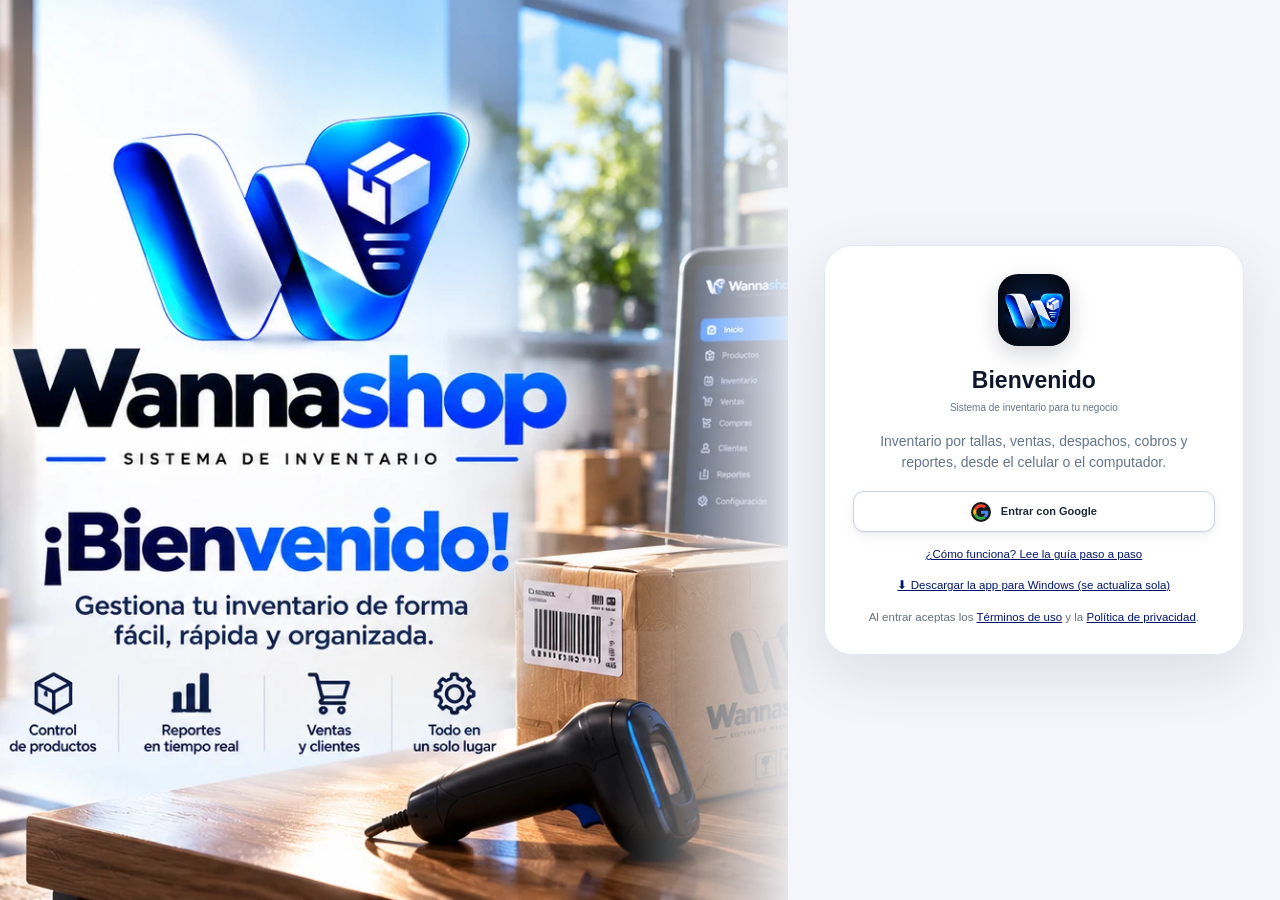
==== commit c6c861d6: "Publicar WannaShop 0.5.4 (web + instalador)" ====
--- a/index.html
+++ b/index.html
@@ -3,9 +3,9 @@
 <head>
   <meta charset="UTF-8">
   <meta name="viewport" content="width=device-width,initial-scale=1,viewport-fit=cover">
-  <meta name="ws-build" content="0.4.0-muqi8vhi">
+  <meta name="ws-build" content="0.5.4-muzsww8t">
   <meta name="theme-color" content="#f4f6fb">
-  <meta http-equiv="Content-Security-Policy" content="default-src 'self'; script-src 'self' 'wasm-unsafe-eval' https://apis.google.com https://www.gstatic.com; style-src 'self' 'unsafe-inline'; img-src 'self' data: blob: https://*.googleusercontent.com; connect-src 'self' https://*.googleapis.com https://*.firebaseio.com wss://*.firebaseio.com https://*.firebaseapp.com https://*.cloudfunctions.net https://*.run.app; frame-src 'self' https://*.firebaseapp.com https://accounts.google.com https://apis.google.com; worker-src 'self'; object-src 'none'; base-uri 'none'">
+  <meta http-equiv="Content-Security-Policy" content="default-src 'self'; script-src 'self' 'wasm-unsafe-eval' https://apis.google.com https://www.gstatic.com; style-src 'self' 'unsafe-inline'; img-src 'self' data: blob: https://*.googleusercontent.com; connect-src 'self' https://*.googleapis.com https://*.firebaseio.com wss://*.firebaseio.com https://*.firebaseapp.com https://*.cloudfunctions.net https://*.run.app; frame-src 'self' https://*.firebaseapp.com https://accounts.google.com https://apis.google.com; worker-src 'self'; object-src 'none'; base-uri 'none'; form-action 'none'; upgrade-insecure-requests">
   <link rel="manifest" href="manifest.webmanifest">
   <link rel="icon" href="assets/icon-192.png">
   <link rel="apple-touch-icon" href="assets/apple-touch-icon.png">
@@ -21,14 +21,14 @@
   <meta property="og:url" content="https://wanna033.github.io/wannashop/">
   <meta property="og:type" content="website">
   <title>WannaShop · Inventario de bodega</title>
-  <link rel="stylesheet" href="premium.light.css?v=0.4.0-muqi8vhi" data-light="premium.light.css?v=0.4.0-muqi8vhi" data-dark="premium.css?v=0.4.0-muqi8vhi">
-  <link rel="stylesheet" href="web.light.css?v=0.4.0-muqi8vhi" data-light="web.light.css?v=0.4.0-muqi8vhi" data-dark="web.css?v=0.4.0-muqi8vhi">
-  <link rel="stylesheet" href="mobile.light.css?v=0.4.0-muqi8vhi" data-light="mobile.light.css?v=0.4.0-muqi8vhi" data-dark="mobile.css?v=0.4.0-muqi8vhi">
-  <link rel="stylesheet" href="brand.light.css?v=0.4.0-muqi8vhi" data-light="brand.light.css?v=0.4.0-muqi8vhi" data-dark="brand.css?v=0.4.0-muqi8vhi">
-  <link rel="stylesheet" href="motion.light.css?v=0.4.0-muqi8vhi" data-light="motion.light.css?v=0.4.0-muqi8vhi" data-dark="motion.css?v=0.4.0-muqi8vhi">
-  <link rel="stylesheet" href="theme-light.css?v=0.4.0-muqi8vhi" data-light-only>
-  <script src="theme.js?v=0.4.0-muqi8vhi"></script>
-  <link rel="modulepreload" href="js/api.js?v=0.4.0-muqi8vhi">
+  <link rel="stylesheet" href="premium.light.css?v=0.5.4-muzsww8t" data-light="premium.light.css?v=0.5.4-muzsww8t" data-dark="premium.css?v=0.5.4-muzsww8t">
+  <link rel="stylesheet" href="web.light.css?v=0.5.4-muzsww8t" data-light="web.light.css?v=0.5.4-muzsww8t" data-dark="web.css?v=0.5.4-muzsww8t">
+  <link rel="stylesheet" href="mobile.light.css?v=0.5.4-muzsww8t" data-light="mobile.light.css?v=0.5.4-muzsww8t" data-dark="mobile.css?v=0.5.4-muzsww8t">
+  <link rel="stylesheet" href="brand.light.css?v=0.5.4-muzsww8t" data-light="brand.light.css?v=0.5.4-muzsww8t" data-dark="brand.css?v=0.5.4-muzsww8t">
+  <link rel="stylesheet" href="motion.light.css?v=0.5.4-muzsww8t" data-light="motion.light.css?v=0.5.4-muzsww8t" data-dark="motion.css?v=0.5.4-muzsww8t">
+  <link rel="stylesheet" href="theme-light.css?v=0.5.4-muzsww8t" data-light-only>
+  <script src="theme.js?v=0.5.4-muzsww8t"></script>
+  <link rel="modulepreload" href="js/api.js?v=0.5.4-muzsww8t">
   <link rel="modulepreload" href="js/chunks/backend-firebase-CDLANDUX.js">
   <link rel="modulepreload" href="js/chunks/chunk-AAHVMZQ4.js">
   <link rel="modulepreload" href="js/chunks/chunk-DOTI2Y6D.js">
@@ -63,12 +63,14 @@
         <p class="nav-label">Operación</p>
         <button data-view="inventory"><span class="nav-icon">▦</span><span>Inventario</span></button>
         <button data-view="sale"><span class="nav-icon">◇</span><span>Venta rápida</span></button>
+        <button data-view="drafts"><span class="nav-icon">◌</span><span>Facturas abiertas</span><span class="nav-count hidden" id="draftCount"></span></button>
         <button data-view="businesses"><span class="nav-icon">▤</span><span>Negocios asociados</span></button>
 
         <p class="nav-label">Finanzas</p>
         <button data-view="accounts"><span class="nav-icon">◎</span><span>Cobros y saldos</span><span class="nav-count hidden" id="debtCount"></span></button>
         <button data-view="cash"><span class="nav-icon">◫</span><span>Caja del día</span></button>
         <button data-view="invoices"><span class="nav-icon">▧</span><span>Facturas</span></button>
+        <button data-view="returns"><span class="nav-icon">↩</span><span>Devoluciones</span></button>
         <button data-view="consolidated"><span class="nav-icon">Σ</span><span>Consolidado</span></button>
 
         <div data-admin-block>
@@ -116,20 +118,21 @@
   <div id="palette" class="palette hidden" role="dialog" aria-modal="true" aria-label="Buscador"><div class="palette-box"><div class="palette-search"><span>⌕</span><input id="paletteInput" placeholder="Busca un producto, negocio, factura o acción…" autocomplete="off"><kbd>Esc</kbd></div><div id="paletteResults" class="palette-results"></div></div></div>
   <div id="toastStack" class="toast-stack" aria-live="polite"></div>
 
-  <script src="rules.js?v=0.4.0-muqi8vhi"></script>
-  <script src="ui-core.js?v=0.4.0-muqi8vhi"></script>
-  <script src="ui-views.js?v=0.4.0-muqi8vhi"></script>
-  <script src="ui-actions.js?v=0.4.0-muqi8vhi"></script>
-  <script src="ui-admin.js?v=0.4.0-muqi8vhi"></script>
-  <script src="ui-finance.js?v=0.4.0-muqi8vhi"></script>
-  <script src="ui-web.js?v=0.4.0-muqi8vhi"></script>
-  <script src="ui-mobile.js?v=0.4.0-muqi8vhi"></script>
-  <script src="ui-pro.js?v=0.4.0-muqi8vhi"></script>
-  <script src="ui-kardex.js?v=0.4.0-muqi8vhi"></script>
-  <script src="ui-tour.js?v=0.4.0-muqi8vhi"></script>
-  <script src="ui-motion.js?v=0.4.0-muqi8vhi"></script>
-  <script src="ui-billing.js?v=0.4.0-muqi8vhi"></script>
-  <script src="ui-security.js?v=0.4.0-muqi8vhi"></script>
-  <script type="module" src="js/api.js?v=0.4.0-muqi8vhi"></script>
+  <script src="rules.js?v=0.5.4-muzsww8t"></script>
+  <script src="ui-core.js?v=0.5.4-muzsww8t"></script>
+  <script src="ui-views.js?v=0.5.4-muzsww8t"></script>
+  <script src="ui-actions.js?v=0.5.4-muzsww8t"></script>
+  <script src="ui-admin.js?v=0.5.4-muzsww8t"></script>
+  <script src="ui-finance.js?v=0.5.4-muzsww8t"></script>
+  <script src="ui-web.js?v=0.5.4-muzsww8t"></script>
+  <script src="ui-mobile.js?v=0.5.4-muzsww8t"></script>
+  <script src="ui-pro.js?v=0.5.4-muzsww8t"></script>
+  <script src="ui-kardex.js?v=0.5.4-muzsww8t"></script>
+  <script src="ui-restock.js?v=0.5.4-muzsww8t"></script>
+  <script src="ui-tour.js?v=0.5.4-muzsww8t"></script>
+  <script src="ui-motion.js?v=0.5.4-muzsww8t"></script>
+  <script src="ui-billing.js?v=0.5.4-muzsww8t"></script>
+  <script src="ui-security.js?v=0.5.4-muzsww8t"></script>
+  <script type="module" src="js/api.js?v=0.5.4-muzsww8t"></script>
 </body>
 </html>
--- a/web.light.css
+++ b/web.light.css
@@ -198,3 +198,16 @@
 .kardex-in { color: var(--success); font-weight: 700; }
 .kardex-out { color: var(--danger); font-weight: 700; }
 .kardex-totals { grid-template-columns: repeat(3, minmax(0, 1fr)); }
+
+/* Reposición */
+.restock-strip { display: flex; align-items: center; gap: 12px; width: 100%; margin: 0 0 14px; padding: 12px 14px; border-radius: 14px; border: 1px solid rgba(185,121,11,0.3); background: rgba(185,121,11,0.1); color: #92610a; text-align: left; font: inherit; cursor: pointer; }
+.restock-strip > span:nth-child(2) { flex: 1; display: grid; gap: 2px; }
+.restock-strip small { font-size: 12px; opacity: .85; }
+.restock-icon { display: grid; place-items: center; width: 34px; height: 34px; border-radius: 10px; background: rgba(185,121,11,0.18); font-size: 16px; }
+.restock-totals { grid-template-columns: repeat(2, minmax(0, 1fr)); margin-bottom: 12px; }
+.restock-table { max-height: 50vh; overflow: auto; }
+.restock-sub { display: block; font-size: 11.5px; color: var(--muted); font-weight: 400; }
+.restock-qty { width: 84px; min-height: 38px; text-align: center; font-weight: 700; }
+
+/* Sin internet */
+.offline-bar { position: fixed; z-index: 210; left: 50%; top: calc(8px + env(safe-area-inset-top)); transform: translateX(-50%); max-width: calc(100% - 24px); padding: 10px 16px; border-radius: 12px; background: #7f1d1d; color: #fff; font-size: 13px; box-shadow: 0 10px 30px rgba(15,23,42,0.105); text-align: center; }
--- a/mobile.light.css
+++ b/mobile.light.css
@@ -242,3 +242,30 @@
   .quick-grid { grid-template-columns: repeat(2, minmax(0, 1fr)) !important; }
 }
 @keyframes wsSpin { to { transform: rotate(360deg); } }
+
+/* ---------- Celular: inventario y negocios más compactos ---------- */
+@media (max-width: 760px), (pointer: coarse) and (max-height: 540px) {
+  /* Filtros de inventario en dos filas cortas: estados y luego categoría, orden y Excel */
+  .inventory-tools { grid-template-columns: minmax(0, 1fr) minmax(0, 1fr) auto !important; gap: 8px; align-items: end; }
+  .inventory-tools .inventory-export { grid-column: auto !important; font-size: 0; min-width: 72px; padding-inline: 10px; }
+  .inventory-tools .inventory-export::before { content: '⇩ Excel'; font-size: 13px; }
+  .inventory-tool-field > span { display: none; }
+  .inventory-results-summary { margin: 4px 0 0; font-size: 12px; }
+  /* Botón de la cámara junto al buscador */
+  .scan-button { border: 1px solid var(--line-strong); background: var(--surface); color: var(--text); }
+  /* Negocios: cada uno en una fila (foto pequeña, nombre y pares en consignación) */
+  .business-grid { gap: 8px; }
+  .business-grid .business-card { position: relative; display: grid; grid-template-columns: 64px minmax(0, 1fr); align-items: center; gap: 12px; padding: 8px 12px 8px 8px; }
+  .business-grid .business-card .media-frame { position: static; width: 64px; height: 64px !important; border-radius: 12px; font-size: 20px; }
+  .business-grid .business-card .media-overlay { position: absolute; inset: auto 12px auto auto; top: 50%; transform: translateY(-50%); padding: 0; background: none; }
+  .business-grid .business-card .card-content { padding: 0 110px 0 0; min-width: 0; }
+  .business-grid .business-card .card-content h3 { white-space: nowrap; overflow: hidden; text-overflow: ellipsis; }
+  .business-detail .media-frame { height: 96px !important; min-height: 0 !important; aspect-ratio: auto !important; }
+  .restock-qty { width: 72px; }
+}
+
+/* Fotos con cámara/galería, sin el selector de archivos del navegador */
+.visually-hidden-file { position: absolute !important; opacity: 0; width: 1px; height: 1px; overflow: hidden; pointer-events: none; }
+.photo-buttons { display: flex; gap: 8px; margin-top: 8px; }
+.photo-buttons button { flex: 1; min-height: 44px; }
+@media (max-width: 760px), (pointer: coarse) { .kbd-hint { display: none; } }
